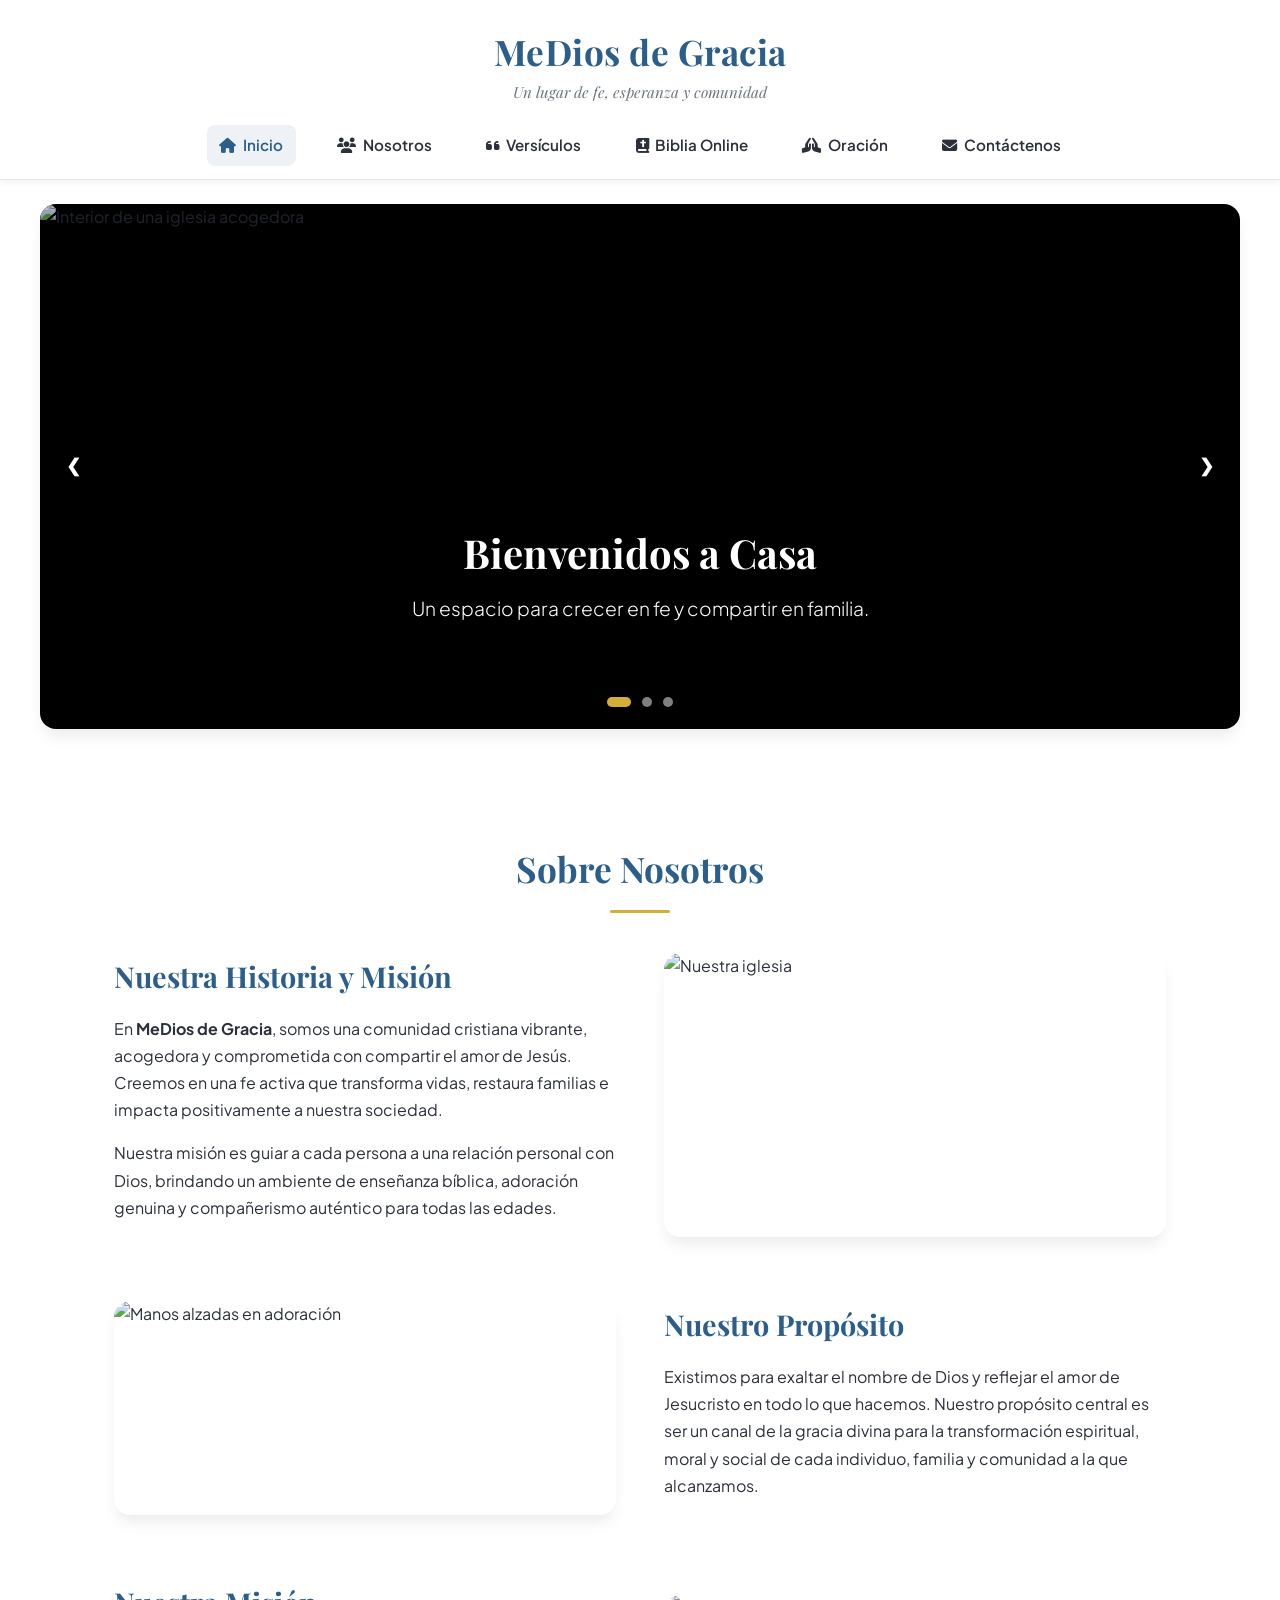
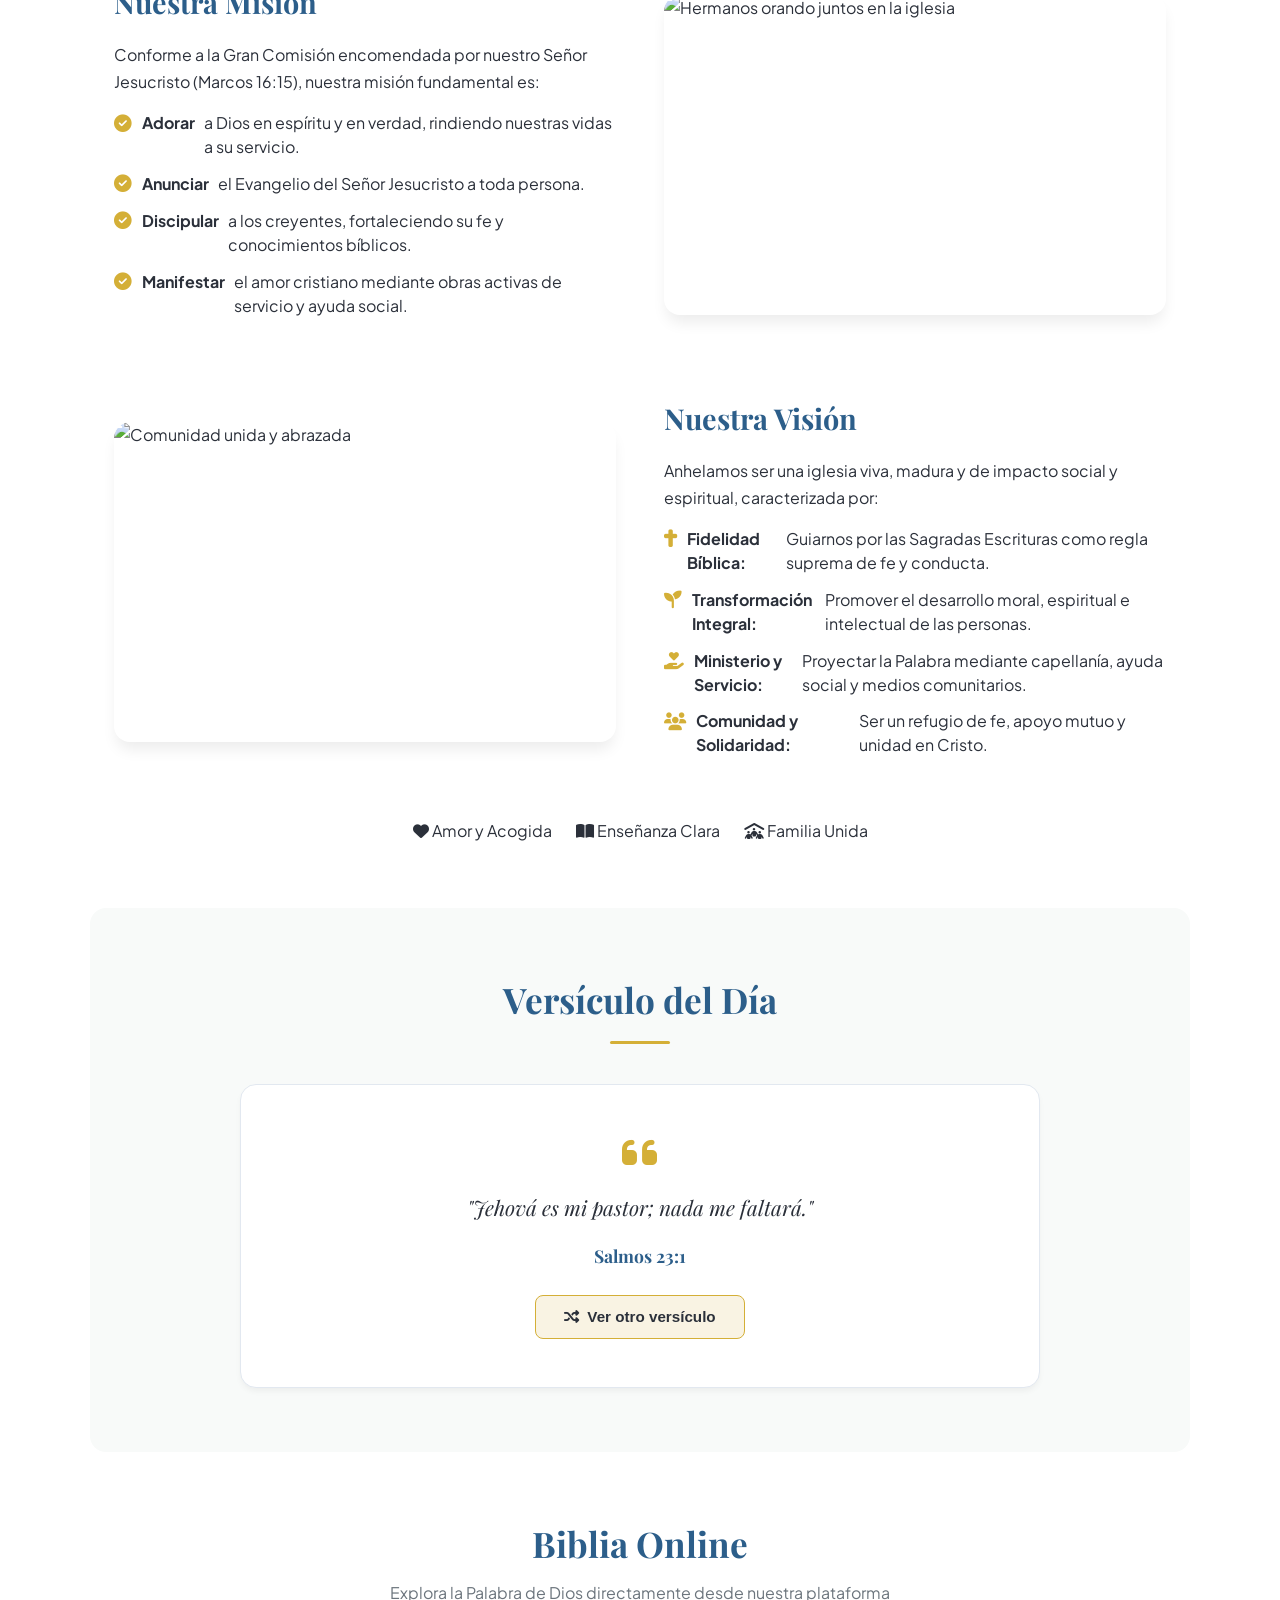
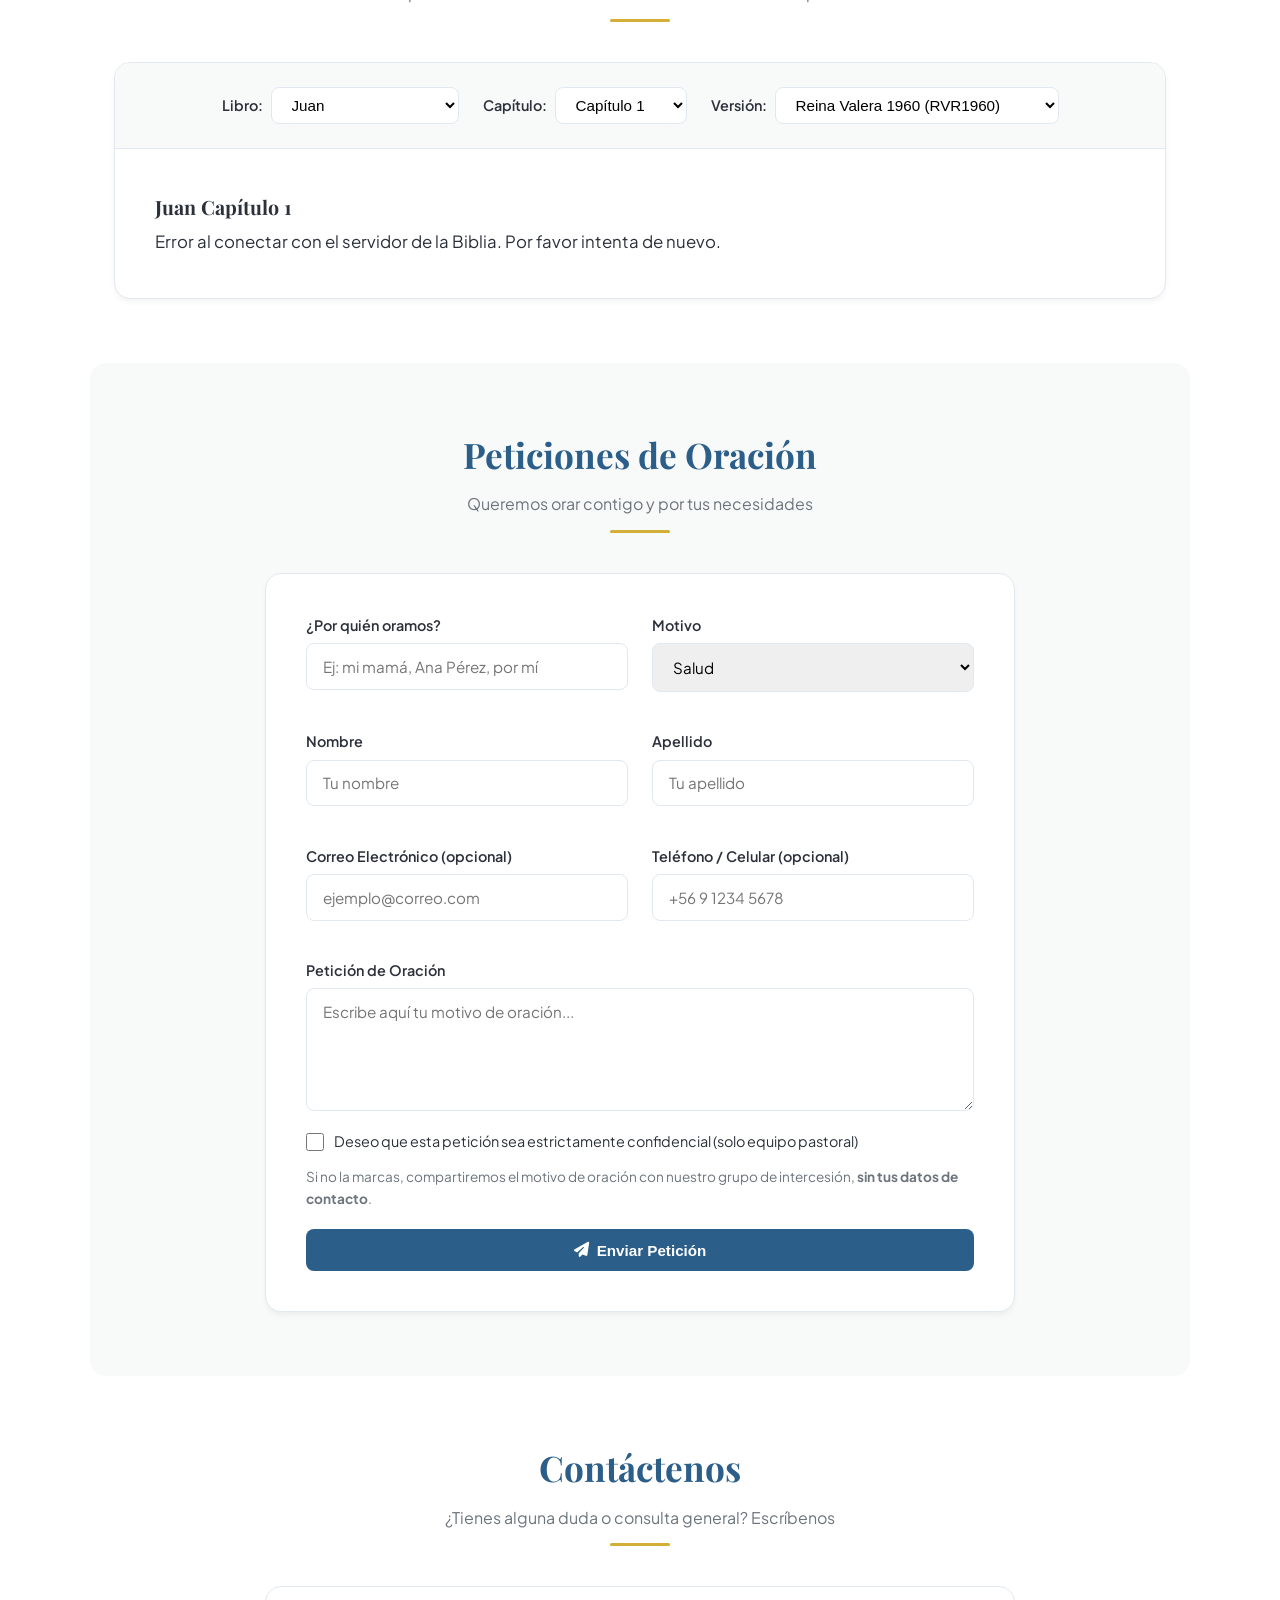
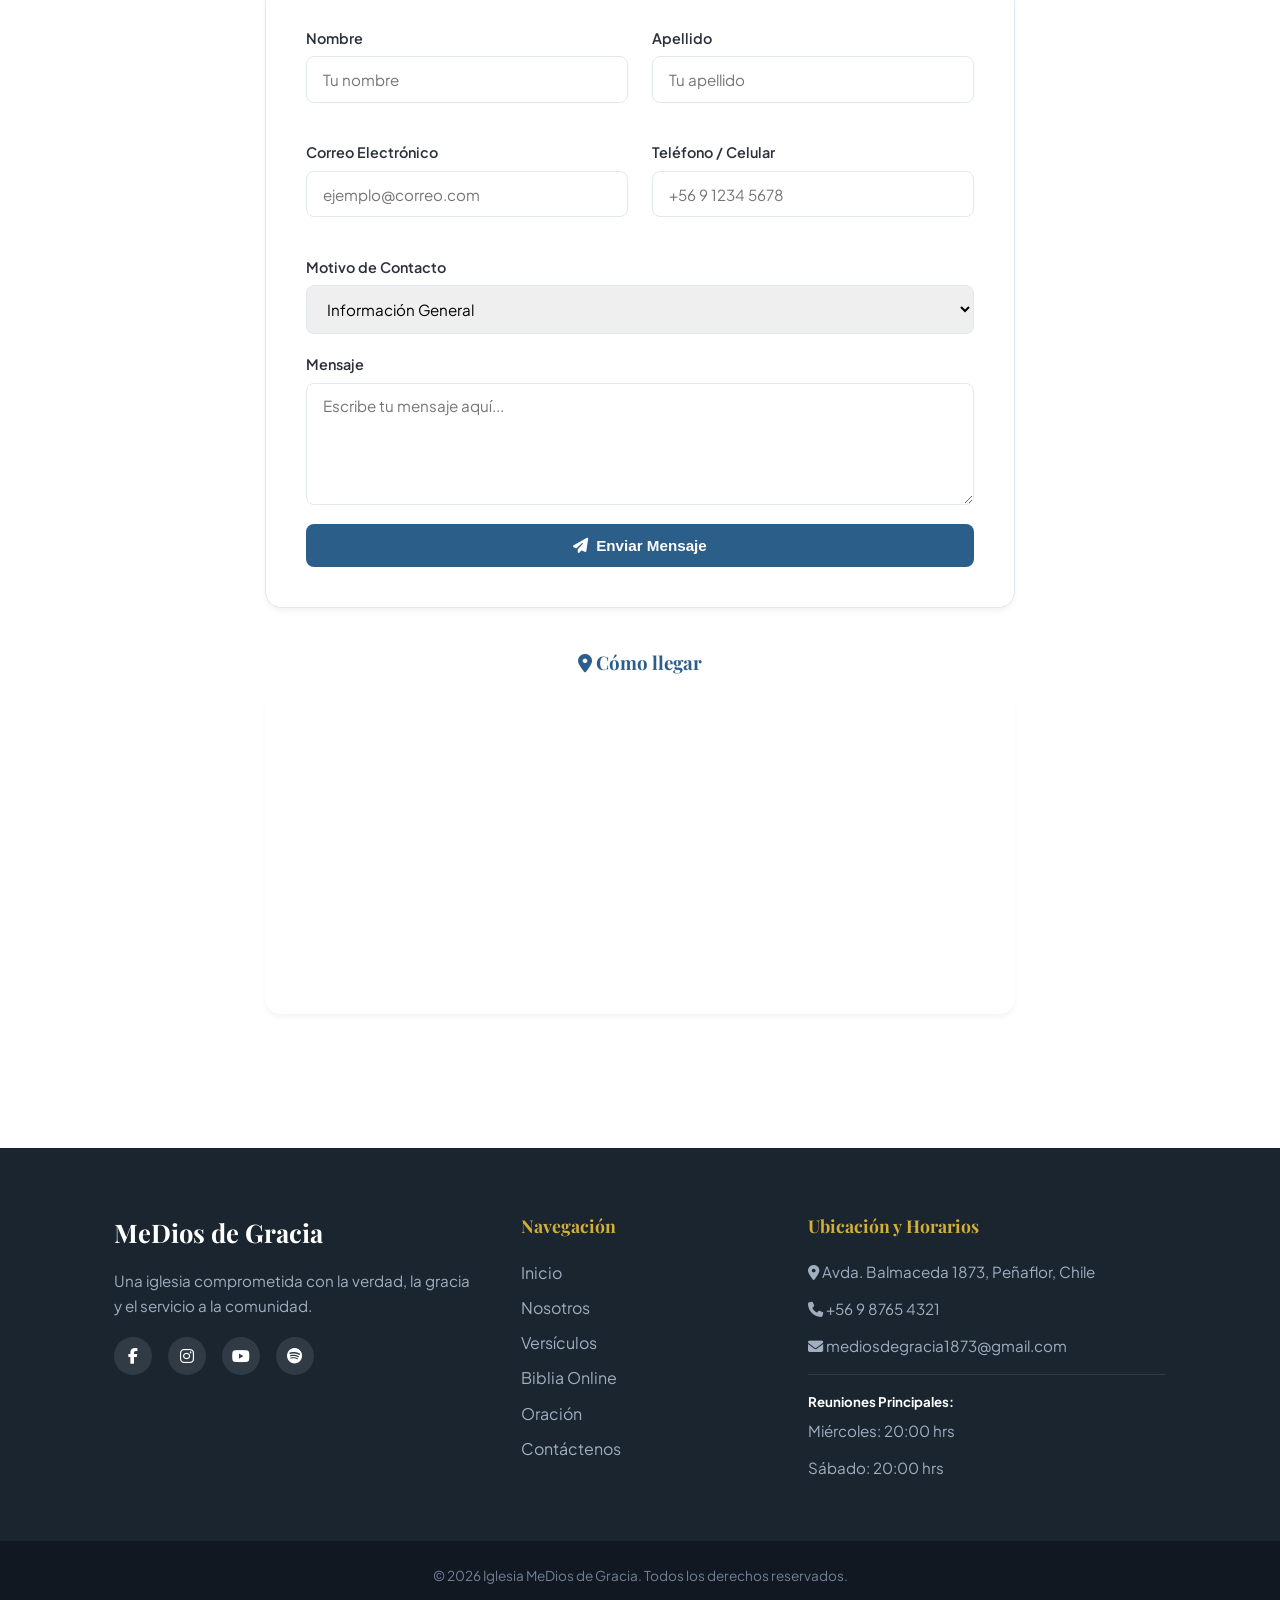
==== index.html @ 8f2eae0c "subiendo pagina para visto bueno" ====
<!doctype html>
<html lang="es">
  <head>
    <meta charset="UTF-8" />
    <meta name="viewport" content="width=device-width, initial-scale=1.0" />
    <title>Iglesia MeDios de Gracia</title>
    <meta
      name="description"
      content="Iglesia MeDios de Gracia en Peñaflor, Chile. Reuniones miércoles y sábado 20:00 hrs. Envíanos tu petición de oración."
    />

    <!-- Vista previa al compartir el enlace (WhatsApp, Facebook) -->
    <meta property="og:type" content="website" />
    <meta property="og:title" content="Iglesia MeDios de Gracia" />
    <meta
      property="og:description"
      content="Un lugar de fe, esperanza y comunidad en Peñaflor. Reuniones miércoles y sábado 20:00 hrs."
    />
    <meta
      property="og:image"
      content="https://images.unsplash.com/photo-1519491050282-cf00c82424b4?auto=format&fit=crop&w=1200&q=80"
    />
    <meta property="og:locale" content="es_CL" />

    <link
      rel="icon"
      href="data:image/svg+xml,%3Csvg xmlns='http://www.w3.org/2000/svg' viewBox='0 0 32 32'%3E%3Crect width='32' height='32' rx='6' fill='%232C5E8A'/%3E%3Cpath d='M14 5h4v7h7v4h-7v11h-4V16H7v-4h7z' fill='%23D4AF37'/%3E%3C/svg%3E"
    />

    <!-- Google Fonts & FontAwesome Icons -->
    <link rel="preconnect" href="https://fonts.googleapis.com" />
    <link rel="preconnect" href="https://fonts.gstatic.com" crossorigin />
    <link
      href="https://fonts.googleapis.com/css2?family=Plus+Jakarta+Sans:wght@300;400;600;700&family=Playfair+Display:ital,wght@0,600;1,400&display=swap"
      rel="stylesheet"
    />
    <link
      rel="stylesheet"
      href="https://cdnjs.cloudflare.com/ajax/libs/font-awesome/6.4.0/css/all.min.css"
    />

    <!-- CSS Personalizado -->
    <link rel="stylesheet" href="styles.css" />
  </head>
  <body>
    <!-- HEADER & NAVBAR CENTRADO -->
    <header class="header">
      <div class="brand">
        <h1>MeDios de Gracia</h1>
        <p class="tagline">Un lugar de fe, esperanza y comunidad</p>
      </div>
      <nav class="navbar" id="main-nav">
        <ul class="nav-links">
          <li>
            <a href="#inicio" class="active"
              ><i class="fa-solid fa-house"></i> Inicio</a
            >
          </li>
          <li>
            <a href="#nosotros"><i class="fa-solid fa-users"></i> Nosotros</a>
          </li>
          <li>
            <a href="#versiculos"
              ><i class="fa-solid fa-quote-left"></i> Versículos</a
            >
          </li>
          <li>
            <a href="#biblia-online"
              ><i class="fa-solid fa-book-bible"></i> Biblia Online</a
            >
          </li>
          <li>
            <a href="#oracion"
              ><i class="fa-solid fa-hands-praying"></i> Oración</a
            >
          </li>
          <li>
            <a href="#contacto"
              ><i class="fa-solid fa-envelope"></i> Contáctenos</a
            >
          </li>
        </ul>
        <button class="nav-toggle" id="nav-toggle" aria-label="Abrir menú">
          <i class="fa-solid fa-bars"></i>
        </button>
      </nav>
    </header>

    <!-- SECCIÓN INICIO CON CARRUSEL -->
    <section id="inicio" class="carousel-container">
      <div class="carousel-slide fade active">
        <img
          src="https://plus.unsplash.com/premium_photo-1733306520273-a877dcc37e89?q=80&w=1844&auto=format&fit=crop&ixlib=rb-4.1.0&ixid=NHwxMjA3fDA%3D"
          alt="Interior de una iglesia acogedora"
        />
        <div class="carousel-caption">
          <h2>Bienvenidos a Casa</h2>
          <p>Un espacio para crecer en fe y compartir en familia.</p>
        </div>
      </div>
      <div class="carousel-slide fade">
        <img
          src="https://images.unsplash.com/photo-1504052434569-70ad5836ab65?auto=format&fit=crop&w=1200&q=80"
          alt="Biblia abierta en las manos"
        />
        <div class="carousel-caption">
          <h2>Transformados por su Palabra</h2>
          <p>Encuentra paz y propósito cada día.</p>
        </div>
      </div>
      <div class="carousel-slide fade">
        <img
          src="https://images.unsplash.com/photo-1438232992991-995b7058bbb3?auto=format&fit=crop&w=1200&q=80"
          alt="Adoración con manos alzadas"
        />
        <div class="carousel-caption">
          <h2>Gracia Incondicional</h2>
          <p>Descubre el amor de Dios en nuestras reuniones.</p>
        </div>
      </div>

      <!-- Botones de navegación del carrusel -->
      <button class="prev" onclick="moveSlide(-1)">&#10094;</button>
      <button class="next" onclick="moveSlide(1)">&#10095;</button>

      <!-- Puntos indicadores -->
      <div class="dots-container">
        <span class="dot active" onclick="currentSlide(0)"></span>
        <span class="dot" onclick="currentSlide(1)"></span>
        <span class="dot" onclick="currentSlide(2)"></span>
      </div>
    </section>

    <!-- SECCIÓN SOBRE NOSOTROS -->
<section id="nosotros" class="section-container">
  <div class="section-title">
    <h2>Sobre Nosotros</h2>
    <div class="divider"></div>
  </div>

  <div class="about-rows-container">
    
    <!-- BLOQUE 1: Texto Izquierda | Imagen Derecha -->
    <div class="about-row">
      <div class="about-text-content">
        <h3>Nuestra Historia y Misión</h3>
        <p>
          En <strong>MeDios de Gracia</strong>, somos una comunidad cristiana vibrante, acogedora y comprometida con compartir el amor de Jesús. Creemos en una fe activa que transforma vidas, restaura familias e impacta positivamente a nuestra sociedad.
        </p>
        <p>
          Nuestra misión es guiar a cada persona a una relación personal con Dios, brindando un ambiente de enseñanza bíblica, adoración genuina y compañerismo auténtico para todas las edades.
        </p>
      </div>
      <div class="about-image-content">
        <img src="https://images.unsplash.com/photo-1529070538774-1843cb3265df?auto=format&fit=crop&w=800&q=80" alt="Nuestra iglesia" class="responsive-img" />
      </div>
    </div>

    <!-- BLOQUE 2: Imagen Izquierda | Texto Derecha -->
    <div class="about-row reverse">
      <div class="about-text-content">
        <h3>Nuestro Propósito</h3>
        <p>
          Existimos para exaltar el nombre de Dios y reflejar el amor de Jesucristo en todo lo que hacemos. Nuestro propósito central es ser un canal de la gracia divina para la transformación espiritual, moral y social de cada individuo, familia y comunidad a la que alcanzamos.
        </p>
      </div>
      <div class="about-image-content">
        <img src="https://images.unsplash.com/photo-1478147427282-58a87a120781?auto=format&fit=crop&w=800&q=80" alt="Manos alzadas en adoración" class="responsive-img" />
      </div>
    </div>

    <!-- BLOQUE 3: Texto Izquierda | Imagen Derecha -->
    <div class="about-row">
      <div class="about-text-content">
        <h3>Nuestra Misión</h3>
        <p>Conforme a la Gran Comisión encomendada por nuestro Señor Jesucristo (Marcos 16:15), nuestra misión fundamental es:</p>
        <ul class="about-list">
          <li><i class="fa-solid fa-check-circle"></i> <strong>Adorar</strong> a Dios en espíritu y en verdad, rindiendo nuestras vidas a su servicio.</li>
          <li><i class="fa-solid fa-check-circle"></i> <strong>Anunciar</strong> el Evangelio del Señor Jesucristo a toda persona.</li>
          <li><i class="fa-solid fa-check-circle"></i> <strong>Discipular</strong> a los creyentes, fortaleciendo su fe y conocimientos bíblicos.</li>
          <li><i class="fa-solid fa-check-circle"></i> <strong>Manifestar</strong> el amor cristiano mediante obras activas de servicio y ayuda social.</li>
        </ul>
      </div>
      <div class="about-image-content">
        <img src="https://images.unsplash.com/photo-1609234656388-0ff363383899?auto=format&fit=crop&w=800&q=80" alt="Hermanos orando juntos en la iglesia" class="responsive-img" />
      </div>
    </div>

    <!-- BLOQUE 4: Imagen Izquierda | Texto Derecha -->
    <div class="about-row reverse">
      <div class="about-text-content">
        <h3>Nuestra Visión</h3>
        <p>Anhelamos ser una iglesia viva, madura y de impacto social y espiritual, caracterizada por:</p>
        <ul class="about-list">
          <li><i class="fa-solid fa-cross"></i> <strong>Fidelidad Bíblica:</strong> Guiarnos por las Sagradas Escrituras como regla suprema de fe y conducta.</li>
          <li><i class="fa-solid fa-seedling"></i> <strong>Transformación Integral:</strong> Promover el desarrollo moral, espiritual e intelectual de las personas.</li>
          <li><i class="fa-solid fa-hand-holding-heart"></i> <strong>Ministerio y Servicio:</strong> Proyectar la Palabra mediante capellanía, ayuda social y medios comunitarios.</li>
          <li><i class="fa-solid fa-users"></i> <strong>Comunidad y Solidaridad:</strong> Ser un refugio de fe, apoyo mutuo y unidad en Cristo.</li>
        </ul>
      </div>
      <div class="about-image-content">
        <img src="https://images.unsplash.com/photo-1511632765486-a01980e01a18?auto=format&fit=crop&w=800&q=80" alt="Comunidad unida y abrazada" class="responsive-img" />
      </div>
    </div>

  </div>

  <!-- Destacados / Valores -->
  <div class="about-highlights">
    <div class="highlight-item">
      <i class="fa-solid fa-heart"></i>
      <span>Amor y Acogida</span>
    </div>
    <div class="highlight-item">
      <i class="fa-solid fa-book-open"></i>
      <span>Enseñanza Clara</span>
    </div>
    <div class="highlight-item">
      <i class="fa-solid fa-people-roof"></i>
      <span>Familia Unida</span>
    </div>
  </div>
</section>

    <!-- SECCIÓN VERSÍCULO DEL DÍA -->
    <section id="versiculos" class="section-container bg-light">
      <div class="section-title">
        <h2>Versículo del Día</h2>
        <div class="divider"></div>
      </div>
      <div class="verse-card">
        <i class="fa-solid fa-quote-left quote-icon"></i>
        <p id="verse-text" class="verse-text">Cargando versículo del día...</p>
        <h4 id="verse-ref" class="verse-ref">--</h4>
        <button
          class="btn-secondary"
          onclick="obtenerNuevoVersiculoAleatorio()"
        >
          <i class="fa-solid fa-shuffle"></i> Ver otro versículo
        </button>
      </div>
    </section>

    <!-- SECCIÓN DE NOTICIAS (Completamente oculta por defecto) -->
    <section id="seccion-noticias" class="section-container" hidden>
      <div class="section-title">
        <h2>Noticias y Anuncios</h2>
        <div class="divider"></div>
      </div>
      <div id="contenedor-noticias" class="news-grid"></div>
    </section>

    <!-- SECCIÓN BIBLIA ONLINE INTEGRADA -->
    <section id="biblia-online" class="section-container">
      <div class="section-title">
        <h2>Biblia Online</h2>
        <p class="section-subtitle">
          Explora la Palabra de Dios directamente desde nuestra plataforma
        </p>
        <div class="divider"></div>
      </div>
      <div class="bible-reader-card">
        <div class="bible-controls">
          <div class="control-group">
            <label for="bible-book">Libro:</label>
            <!-- Los 66 libros se cargan desde script.js -->
            <select id="bible-book" onchange="cambiarLibroBiblico()"></select>
          </div>
          <div class="control-group">
            <label for="bible-chapter">Capítulo:</label>
            <select id="bible-chapter" onchange="cargarCapituloBiblico()"></select>
          </div>
          <div class="control-group">
            <label for="bible-version">Versión:</label>
            <select id="bible-version" onchange="cargarCapituloBiblico()">
              <option value="RV1960">Reina Valera 1960 (RVR1960)</option>
              <option value="NVI">Nueva Versión Internacional (NVI)</option>
              <option value="NTV">Nueva Traducción Viviente (NTV)</option>
              <option value="LBLA">La Biblia de las Américas (LBLA)</option>
            </select>
          </div>
        </div>

        <div class="bible-display" id="bible-content">
          <!-- El contenido bíblico se inserta mediante Javascript -->
        </div>
      </div>
    </section>

    <!-- SECCIÓN PETICIONES DE ORACIÓN -->
    <section id="oracion" class="section-container bg-light">
      <div class="section-title">
        <h2>Peticiones de Oración</h2>
        <p class="section-subtitle">
          Queremos orar contigo y por tus necesidades
        </p>
        <div class="divider"></div>
      </div>
      <div class="form-wrapper">
        <form id="prayer-form" onsubmit="handlePrayerSubmit(event)">
          <!-- Campo trampa anti-spam (invisible para las personas) -->
          <input type="checkbox" name="botcheck" class="hp-field" tabindex="-1" autocomplete="off" />

          <div class="form-row">
            <div class="form-group">
              <label for="prayer-for">¿Por quién oramos?</label>
              <input
                type="text"
                id="prayer-for"
                placeholder="Ej: mi mamá, Ana Pérez, por mí"
                required
              />
            </div>
            <div class="form-group">
              <label for="prayer-reason">Motivo</label>
              <select id="prayer-reason">
                <option>Salud</option>
                <option>Familia</option>
                <option>Trabajo / Finanzas</option>
                <option>Salvación</option>
                <option>Vida espiritual</option>
                <option>Acción de gracias</option>
                <option>Otro</option>
              </select>
            </div>
          </div>
          <div class="form-row">
            <div class="form-group">
              <label for="prayer-firstname">Nombre</label>
              <input
                type="text"
                id="prayer-firstname"
                placeholder="Tu nombre"
                required
              />
            </div>
            <div class="form-group">
              <label for="prayer-lastname">Apellido</label>
              <input
                type="text"
                id="prayer-lastname"
                placeholder="Tu apellido"
                required
              />
            </div>
          </div>
          <div class="form-row">
            <div class="form-group">
              <label for="prayer-email">Correo Electrónico (opcional)</label>
              <input
                type="email"
                id="prayer-email"
                placeholder="ejemplo@correo.com"
              />
            </div>
            <div class="form-group">
              <label for="prayer-phone">Teléfono / Celular (opcional)</label>
              <input
                type="tel"
                id="prayer-phone"
                placeholder="+56 9 1234 5678"
              />
            </div>
          </div>
          <div class="form-group">
            <label for="prayer-request">Petición de Oración</label>
            <textarea
              id="prayer-request"
              rows="5"
              placeholder="Escribe aquí tu motivo de oración..."
              required
            ></textarea>
          </div>
          <div class="form-group checkbox-group">
            <input type="checkbox" id="prayer-confidential" />
            <label for="prayer-confidential"
              >Deseo que esta petición sea estrictamente confidencial (solo
              equipo pastoral)</label
            >
          </div>
          <p class="form-note">
            Si no la marcas, compartiremos el motivo de oración con nuestro grupo
            de intercesión, <strong>sin tus datos de contacto</strong>.
          </p>
          <button type="submit" class="btn-primary">
            <i class="fa-solid fa-paper-plane"></i> Enviar Petición
          </button>
          <p class="form-status" role="status"></p>
        </form>
      </div>
    </section>

    <!-- SECCIÓN CONTACTENOS -->
    <section id="contacto" class="section-container">
      <div class="section-title">
        <h2>Contáctenos</h2>
        <p class="section-subtitle">
          ¿Tienes alguna duda o consulta general? Escríbenos
        </p>
        <div class="divider"></div>
      </div>
      <div class="form-wrapper">
        <form id="contact-form" onsubmit="handleContactSubmit(event)">
          <!-- Campo trampa anti-spam (invisible para las personas) -->
          <input type="checkbox" name="botcheck" class="hp-field" tabindex="-1" autocomplete="off" />

          <div class="form-row">
            <div class="form-group">
              <label for="contact-firstname">Nombre</label>
              <input
                type="text"
                id="contact-firstname"
                placeholder="Tu nombre"
                required
              />
            </div>
            <div class="form-group">
              <label for="contact-lastname">Apellido</label>
              <input
                type="text"
                id="contact-lastname"
                placeholder="Tu apellido"
                required
              />
            </div>
          </div>
          <div class="form-row">
            <div class="form-group">
              <label for="contact-email">Correo Electrónico</label>
              <input
                type="email"
                id="contact-email"
                placeholder="ejemplo@correo.com"
                required
              />
            </div>
            <div class="form-group">
              <label for="contact-phone">Teléfono / Celular</label>
              <input
                type="tel"
                id="contact-phone"
                placeholder="+56 9 1234 5678"
                required
              />
            </div>
          </div>
          <div class="form-group">
            <label for="contact-reason">Motivo de Contacto</label>
            <select id="contact-reason">
              <option value="general">Información General</option>
              <option value="voluntariado">Voluntariado / Servir</option>
              <option value="eventos">Eventos y Reuniones</option>
              <option value="consejeria">Solicitar Consejería</option>
            </select>
          </div>
          <div class="form-group">
            <label for="contact-message">Mensaje</label>
            <textarea
              id="contact-message"
              rows="5"
              placeholder="Escribe tu mensaje aquí..."
              required
            ></textarea>
          </div>
          <button type="submit" class="btn-primary">
            <i class="fa-solid fa-paper-plane"></i> Enviar Mensaje
          </button>
          <p class="form-status" role="status"></p>
        </form>
      </div>

      <!-- MAPA DE UBICACIÓN -->
      <div class="map-wrapper">
        <h3><i class="fa-solid fa-location-dot"></i> Cómo llegar</h3>
        <iframe
          src="https://maps.google.com/maps?q=Avda.%20Balmaceda%201873%2C%20Pe%C3%B1aflor%2C%20Chile&output=embed"
          title="Mapa: Avda. Balmaceda 1873, Peñaflor"
          loading="lazy"
          referrerpolicy="no-referrer-when-downgrade"
        ></iframe>
      </div>
    </section>

    <!-- FOOTER / PIE DE PÁGINA -->
    <footer class="footer">
      <div class="footer-container">
        <div class="footer-col brand-col">
          <h3>MeDios de Gracia</h3>
          <p>
            Una iglesia comprometida con la verdad, la gracia y el servicio a la
            comunidad.
          </p>
          <div class="social-links">
            <a
              href="https://www.facebook.com/profile.php?id=61578703400354"
              aria-label="Facebook"
              ><i class="fa-brands fa-facebook-f"></i
            ></a>
            <a
              href="https://www.instagram.com/medios_de_gracia_mdg/"
              aria-label="Instagram"
              ><i class="fa-brands fa-instagram"></i
            ></a>
            <a href="#" aria-label="YouTube"
              ><i class="fa-brands fa-youtube"></i
            ></a>
            <a href="#" aria-label="Spotify"
              ><i class="fa-brands fa-spotify"></i
            ></a>
          </div>
        </div>

        <div class="footer-col links-col">
          <h4>Navegación</h4>
          <ul>
            <li><a href="#inicio">Inicio</a></li>
            <li><a href="#nosotros">Nosotros</a></li>
            <li><a href="#versiculos">Versículos</a></li>
            <li><a href="#biblia-online">Biblia Online</a></li>
            <li><a href="#oracion">Oración</a></li>
            <li><a href="#contacto">Contáctenos</a></li>
          </ul>
        </div>

        <div class="footer-col contact-col">
          <h4>Ubicación y Horarios</h4>
          <p>
            <i class="fa-solid fa-location-dot"></i> Avda. Balmaceda 1873,
            Peñaflor, Chile
          </p>
          <p><i class="fa-solid fa-phone"></i> +56 9 8765 4321</p>
          <p><i class="fa-solid fa-envelope"></i> mediosdegracia1873@gmail.com</p>
          <div class="schedules">
            <h5>Reuniones Principales:</h5>
            <p>Miércoles: 20:00 hrs</p>
            <p>Sábado: 20:00 hrs</p>
          </div>
        </div>
      </div>

      <div class="footer-bottom">
        <p>
          &copy; 2026 Iglesia MeDios de Gracia. Todos los derechos reservados.
        </p>
      </div>
    </footer>

    <!-- BOTÓN FLOTANTE DE WHATSAPP (se activa con WHATSAPP_NUMERO en config.js) -->
    <a
      id="whatsapp-float"
      class="whatsapp-float"
      target="_blank"
      rel="noopener"
      aria-label="Escríbenos por WhatsApp"
      hidden
      ><i class="fa-brands fa-whatsapp"></i
    ></a>

    <!-- JS Personalizado -->
    <script src="config.js"></script>
    <script src="script.js"></script>
  </body>
</html>
---- styles.css ----
/* ==========================================================================
   VARIABLES DE COLOR Y ESTILOS GLOBALES
   ========================================================================== */
:root {
  --primary: #2C5E8A;          /* Azul sereno y elegante */
  --primary-hover: #1E4364;    /* Azul más oscuro para hover */
  --accent: #D4AF37;           /* Dorado suave para acentos */
  --accent-light: #F9F3E3;     /* Dorado muy claro para tarjetas */
  --bg-light: #F8FAF9;         /* Blanco roto / menta muy suave */
  --bg-white: #FFFFFF;
  --text-dark: #2B303A;        /* Gris oscuro para alta legibilidad */
  --text-muted: #6C757D;      /* Gris medio para subtítulos */
  --border-color: #E2E8F0;    /* Bordes suaves */
  --radius-sm: 8px;
  --radius-lg: 16px;
  --shadow-sm: 0 4px 6px -1px rgba(0, 0, 0, 0.05);
  --shadow-md: 0 10px 15px -3px rgba(0, 0, 0, 0.08);
  --transition: all 0.3s ease;
}

* {
  margin: 0;
  padding: 0;
  box-sizing: border-box;
}

html {
  scroll-behavior: smooth;
  font-family: 'Plus Jakarta Sans', sans-serif;
  color: var(--text-dark);
  background-color: var(--bg-white);
  line-height: 1.6;
}

h1, h2, h3, h4, .tagline {
  font-family: 'Playfair Display', serif;
}

/* ==========================================================================
   HEADER & NAVBAR CENTRADO
   ========================================================================== */
.header {
  background-color: var(--bg-white);
  border-bottom: 1px solid var(--border-color);
  position: sticky;
  top: 0;
  z-index: 1000;
  box-shadow: var(--shadow-sm);
}

.brand {
  text-align: center;
  padding: 1.5rem 1rem 0.5rem;
}

.brand h1 {
  font-size: 2.2rem;
  color: var(--primary);
  letter-spacing: 0.5px;
}

.brand .tagline {
  font-size: 0.95rem;
  color: var(--text-muted);
  font-style: italic;
}

.navbar {
  display: flex;
  justify-content: center;
  align-items: center;
  padding: 0.8rem 1rem;
  position: relative;
}

.nav-links {
  display: flex;
  list-style: none;
  gap: 1.8rem;
  flex-wrap: wrap;
  justify-content: center;
}

.nav-links a {
  text-decoration: none;
  color: var(--text-dark);
  font-weight: 600;
  font-size: 0.95rem;
  padding: 0.5rem 0.8rem;
  border-radius: var(--radius-sm);
  transition: var(--transition);
  display: flex;
  align-items: center;
  gap: 0.4rem;
}

.nav-links a:hover,
.nav-links a.active {
  color: var(--primary);
  background-color: rgba(44, 94, 138, 0.08);
}

.nav-toggle {
  display: none;
  background: none;
  border: none;
  font-size: 1.5rem;
  color: var(--primary);
  cursor: pointer;
}

/* ==========================================================================
   CARRUSEL DE IMÁGENES
   ========================================================================== */
.carousel-container {
  position: relative;
  max-width: 1200px;
  margin: 1.5rem auto 3rem;
  overflow: hidden;
  border-radius: var(--radius-lg);
  box-shadow: var(--shadow-md);
  aspect-ratio: 16 / 7;
  background-color: #000;
}

.carousel-slide {
  display: none;
  position: relative;
  width: 100%;
  height: 100%;
}

.carousel-slide.active {
  display: block;
}

.carousel-slide img {
  width: 100%;
  height: 100%;
  object-fit: cover;
  filter: brightness(0.75);
}

.carousel-caption {
  position: absolute;
  bottom: 20%;
  left: 8%;
  right: 8%;
  color: #fff;
  text-align: center;
  text-shadow: 0 2px 4px rgba(0,0,0,0.6);
}

.carousel-caption h2 {
  font-size: 2.5rem;
  margin-bottom: 0.5rem;
}

.carousel-caption p {
  font-size: 1.2rem;
  font-weight: 300;
}

.prev, .next {
  cursor: pointer;
  position: absolute;
  top: 50%;
  transform: translateY(-50%);
  padding: 12px 16px;
  color: white;
  font-weight: bold;
  font-size: 18px;
  border: none;
  background: rgba(0, 0, 0, 0.3);
  border-radius: 50%;
  transition: var(--transition);
  margin: 0 10px;
}

.prev:hover, .next:hover {
  background: rgba(0, 0, 0, 0.7);
}

.next { right: 0; }
.prev { left: 0; }

.dots-container {
  position: absolute;
  bottom: 15px;
  width: 100%;
  text-align: center;
}

.dot {
  cursor: pointer;
  height: 10px;
  width: 10px;
  margin: 0 4px;
  background-color: rgba(255, 255, 255, 0.5);
  border-radius: 50%;
  display: inline-block;
  transition: var(--transition);
}

.dot.active, .dot:hover {
  background-color: var(--accent);
  width: 24px;
  border-radius: 10px;
}

.fade {
  animation: fadeEffect 1s;
}

@keyframes fadeEffect {
  from { opacity: 0.4; }
  to { opacity: 1; }
}

/* ==========================================================================
   ESTILOS GENERALES DE SECCIONES
   ========================================================================== */
.section-container {
  max-width: 1100px;
  margin: 0 auto;
  padding: 4rem 1.5rem;
}

.bg-light {
  background-color: var(--bg-light);
  border-radius: var(--radius-lg);
}

.section-title {
  text-align: center;
  margin-bottom: 2.5rem;
}

.section-title h2 {
  font-size: 2.2rem;
  color: var(--primary);
  margin-bottom: 0.5rem;
}

.section-subtitle {
  color: var(--text-muted);
  font-size: 1rem;
}

.divider {
  width: 60px;
  height: 3px;
  background: var(--accent);
  margin: 0.8rem auto 0;
  border-radius: 2px;
}

/* ==========================================================================
   ESTILOS DE NOSOTROS (DISEÑO ZIG-ZAG)
   ========================================================================== */
.about-rows-container {
  display: flex;
  flex-direction: column;
  gap: 4rem;
  margin-bottom: 3rem;
}

.about-row {
  display: grid;
  grid-template-columns: 1fr 1fr;
  gap: 3rem;
  align-items: center;
}

/* Invierte las columnas en filas con la clase .reverse */
.about-row.reverse {
  direction: rtl; /* Hace que el segundo elemento sea el primero visualmente */
}

/* Restablece la dirección del texto en la columna invertida */
.about-row.reverse > * {
  direction: ltr;
}

.about-text-content h3 {
  font-size: 1.8rem;
  color: var(--primary, #2C5E8A);
  margin-bottom: 1rem;
}

.about-text-content p {
  color: var(--text-dark, #2B303A);
  margin-bottom: 1rem;
  line-height: 1.7;
}

.about-image-content {
  border-radius: var(--radius-lg, 16px);
  overflow: hidden;
  box-shadow: var(--shadow-md, 0 10px 15px -3px rgba(0, 0, 0, 0.08));
  height: 100%;
  max-height: 320px;
}

.about-image-content img {
  width: 100%;
  height: 100%;
  object-fit: cover;
  display: block;
  border-radius: var(--radius-lg, 16px);
}

/* Listas estilizadas */
.about-list {
  list-style: none;
  padding: 0;
  margin-top: 0.8rem;
}

.about-list li {
  margin-bottom: 0.8rem;
  display: flex;
  align-items: flex-start;
  gap: 0.6rem;
  line-height: 1.5;
}

.about-list li i {
  color: var(--accent, #D4AF37);
  margin-top: 0.2rem;
  font-size: 1.1rem;
}

.about-highlights {
  display: flex;
  justify-content: center;
  gap: 1.5rem;
  flex-wrap: wrap;
  margin-top: 2rem;
}

/* Responsivo para móviles */
@media (max-width: 868px) {
  .about-row,
  .about-row.reverse {
    grid-template-columns: 1fr;
    direction: ltr;
    gap: 1.5rem;
  }
  
  .about-image-content {
    max-height: 250px;
  }
}

/* ==========================================================================
   VERSÍCULO DEL DÍA
   ========================================================================== */
.verse-card {
  background-color: var(--bg-white);
  padding: 3rem 2rem;
  border-radius: var(--radius-lg);
  text-align: center;
  box-shadow: var(--shadow-sm);
  border: 1px solid var(--border-color);
  max-width: 800px;
  margin: 0 auto;
}

.quote-icon {
  font-size: 2.5rem;
  color: var(--accent);
  margin-bottom: 1rem;
}

.verse-text {
  font-size: 1.3rem;
  font-style: italic;
  font-family: 'Playfair Display', serif;
  color: var(--text-dark);
  margin-bottom: 1rem;
  line-height: 1.8;
}

.verse-ref {
  font-size: 1.1rem;
  color: var(--primary);
  font-weight: 700;
  margin-bottom: 1.5rem;
}

/* ==========================================================================
   BIBLIA ONLINE INTEGRADA
   ========================================================================== */
.bible-reader-card {
  background-color: var(--bg-white);
  border: 1px solid var(--border-color);
  border-radius: var(--radius-lg);
  box-shadow: var(--shadow-sm);
  overflow: hidden;
}

.bible-controls {
  display: flex;
  gap: 1.5rem;
  padding: 1.5rem;
  background-color: var(--bg-light);
  border-bottom: 1px solid var(--border-color);
  flex-wrap: wrap;
  justify-content: center;
}

.control-group {
  display: flex;
  align-items: center;
  gap: 0.5rem;
}

.control-group label {
  font-weight: 600;
  font-size: 0.9rem;
}

.control-group select {
  padding: 0.5rem 1rem;
  border-radius: var(--radius-sm);
  border: 1px solid var(--border-color);
  background-color: var(--bg-white);
  font-size: 0.95rem;
  cursor: pointer;
}

.bible-display {
  padding: 2.5rem;
  max-height: 400px;
  overflow-y: auto;
  line-height: 1.9;
  font-size: 1.05rem;
}

.bible-verse-item {
  margin-bottom: 0.8rem;
}

.verse-num {
  font-weight: bold;
  color: var(--accent);
  margin-right: 0.4rem;
  font-size: 0.85rem;
}

/* ==========================================================================
   FORMULARIOS (ORACIÓN Y CONTACTO)
   ========================================================================== */
.form-wrapper {
  max-width: 750px;
  margin: 0 auto;
  background-color: var(--bg-white);
  padding: 2.5rem;
  border-radius: var(--radius-lg);
  border: 1px solid var(--border-color);
  box-shadow: var(--shadow-sm);
}

.form-row {
  display: grid;
  grid-template-columns: 1fr 1fr;
  gap: 1.5rem;
  margin-bottom: 1.2rem;
}

.form-group {
  display: flex;
  flex-direction: column;
  margin-bottom: 1.2rem;
}

.form-group label {
  font-weight: 600;
  margin-bottom: 0.4rem;
  font-size: 0.9rem;
  color: var(--text-dark);
}

.form-group input,
.form-group select,
.form-group textarea {
  padding: 0.8rem 1rem;
  border: 1px solid var(--border-color);
  border-radius: var(--radius-sm);
  font-family: inherit;
  font-size: 0.95rem;
  transition: var(--transition);
}

.form-group input:focus,
.form-group select:focus,
.form-group textarea:focus {
  outline: none;
  border-color: var(--primary);
  box-shadow: 0 0 0 3px rgba(44, 94, 138, 0.15);
}

.checkbox-group {
  flex-direction: row;
  align-items: center;
  gap: 0.6rem;
}

.checkbox-group input {
  width: 18px;
  height: 18px;
  cursor: pointer;
}

.checkbox-group label {
  margin-bottom: 0;
  font-weight: 400;
  font-size: 0.9rem;
  cursor: pointer;
}

/* BOTONES */
.btn-primary, .btn-secondary {
  display: inline-flex;
  align-items: center;
  justify-content: center;
  gap: 0.5rem;
  padding: 0.8rem 1.8rem;
  border-radius: var(--radius-sm);
  font-weight: 600;
  font-size: 0.95rem;
  cursor: pointer;
  transition: var(--transition);
  border: none;
  width: 100%;
}

.btn-primary {
  background-color: var(--primary);
  color: white;
}

.btn-primary:hover {
  background-color: var(--primary-hover);
}

.btn-secondary {
  background-color: var(--accent-light);
  color: var(--text-dark);
  border: 1px solid var(--accent);
  width: auto;
}

.btn-secondary:hover {
  background-color: var(--accent);
  color: white;
}

/* ==========================================================================
   FOOTER / PIE DE PÁGINA
   ========================================================================== */
.footer {
  background-color: #1A2530;
  color: #E2E8F0;
  padding-top: 4rem;
  margin-top: 4rem;
}

.footer-container {
  max-width: 1100px;
  margin: 0 auto;
  padding: 0 1.5rem 3rem;
  display: grid;
  grid-template-columns: 1.5fr 1fr 1.5fr;
  gap: 3rem;
}

.footer-col h3 {
  color: #fff;
  font-size: 1.6rem;
  margin-bottom: 1rem;
}

.footer-col h4 {
  color: var(--accent);
  margin-bottom: 1.2rem;
  font-size: 1.1rem;
}

.footer-col p {
  color: #A0AEC0;
  font-size: 0.95rem;
  margin-bottom: 0.8rem;
}

.social-links {
  display: flex;
  gap: 1rem;
  margin-top: 1.2rem;
}

.social-links a {
  color: #fff;
  background-color: rgba(255,255,255,0.1);
  width: 38px;
  height: 38px;
  border-radius: 50%;
  display: flex;
  align-items: center;
  justify-content: center;
  transition: var(--transition);
  text-decoration: none;
}

.social-links a:hover {
  background-color: var(--accent);
  color: var(--text-dark);
}

.links-col ul {
  list-style: none;
}

.links-col ul li {
  margin-bottom: 0.6rem;
}

.links-col ul a {
  color: #A0AEC0;
  text-decoration: none;
  transition: var(--transition);
}

.links-col ul a:hover {
  color: #fff;
  padding-left: 5px;
}

.schedules {
  margin-top: 1rem;
  padding-top: 1rem;
  border-top: 1px solid rgba(255,255,255,0.1);
}

.schedules h5 {
  color: #fff;
  margin-bottom: 0.4rem;
}

.footer-bottom {
  text-align: center;
  padding: 1.5rem;
  background-color: #111822;
  font-size: 0.85rem;
  color: #718096;
}

/* ==========================================================================
   RESPONSIVE DESIGN (MÓVILES Y TABLETS)
   ========================================================================== */
@media (max-width: 868px) {
  .about-grid {
    grid-template-columns: 1fr;
  }
  
  .footer-container {
    grid-template-columns: 1fr;
    gap: 2rem;
  }
  
  .carousel-container {
    aspect-ratio: 16 / 10;
  }
  
  .carousel-caption h2 {
    font-size: 1.8rem;
  }
  
  .carousel-caption p {
    font-size: 1rem;
  }
}

@media (max-width: 680px) {
  .form-row {
    grid-template-columns: 1fr;
    gap: 0;
  }
  
  .nav-toggle {
    display: block;
  }

  .nav-links {
    display: none;
    width: 100%;
    flex-direction: column;
    text-align: center;
    gap: 0.5rem;
    padding-top: 1rem;
  }

  .nav-links.show {
    display: flex;
  }
}
/* ==========================================================================
   ESTADO DE ENVÍO Y ANTI-SPAM DE FORMULARIOS
   ========================================================================== */
.hp-field {
  display: none;
}

.form-note {
  font-size: 0.85rem;
  color: var(--text-muted);
  margin: -0.4rem 0 1.2rem;
}

.form-status {
  margin-top: 1rem;
  text-align: center;
  font-weight: 600;
  font-size: 0.95rem;
}

.form-status:empty {
  display: none;
}

.form-status.ok {
  color: #1E7B4A;
}

.form-status.error {
  color: #C0392B;
}

.btn-primary:disabled {
  opacity: 0.7;
  cursor: wait;
}

/* ==========================================================================
   NOTICIAS Y ANUNCIOS
   ========================================================================== */
.news-grid {
  display: grid;
  grid-template-columns: repeat(auto-fill, minmax(280px, 1fr));
  gap: 25px;
}

.news-card {
  background: var(--bg-white);
  padding: 20px;
  border-radius: 12px;
  border: 1px solid var(--border-color);
  box-shadow: var(--shadow-sm);
  display: flex;
  flex-direction: column;
  justify-content: space-between;
}

.news-card-img {
  width: 100%;
  height: 180px;
  object-fit: cover;
  border-radius: var(--radius-sm);
  margin-bottom: 12px;
}

.news-card h3 {
  margin: 0 0 10px;
  color: var(--text-dark);
  font-size: 1.25rem;
}

.news-card p {
  margin: 0 0 10px;
  color: var(--text-muted);
  line-height: 1.5;
  font-size: 0.95rem;
}

.news-more {
  background: transparent;
  color: var(--primary);
  border: none;
  font-weight: 600;
  cursor: pointer;
  padding: 0;
  margin-bottom: 15px;
  font-size: 0.9rem;
}

.news-date {
  padding-top: 10px;
  border-top: 1px solid var(--border-color);
  color: var(--text-muted);
  font-size: 0.85rem;
}

.news-modal {
  position: fixed;
  inset: 0;
  background: rgba(0, 0, 0, 0.6);
  display: flex;
  align-items: center;
  justify-content: center;
  z-index: 9999;
  padding: 20px;
}

.news-modal-content {
  background: var(--bg-white);
  padding: 30px;
  border-radius: 12px;
  max-width: 600px;
  width: 100%;
  max-height: 85vh;
  overflow-y: auto;
  position: relative;
  box-shadow: var(--shadow-md);
}

.news-modal-content img {
  width: 100%;
  max-height: 300px;
  object-fit: cover;
  border-radius: var(--radius-sm);
  margin-bottom: 15px;
}

.news-modal-content h2 {
  color: var(--text-dark);
  font-size: 1.5rem;
  margin-bottom: 0.8rem;
  padding-right: 2rem;
}

.news-modal-content p {
  line-height: 1.6;
  white-space: pre-line;
}

.news-modal-content hr {
  border: none;
  border-top: 1px solid var(--border-color);
  margin: 20px 0 10px;
}

.news-modal-content small {
  color: var(--text-muted);
}

.news-modal-close {
  position: absolute;
  top: 15px;
  right: 15px;
  background: var(--bg-light);
  border: none;
  font-size: 1.2rem;
  cursor: pointer;
  border-radius: 50%;
  width: 32px;
  height: 32px;
}

/* ==========================================================================
   MAPA Y BOTÓN FLOTANTE DE WHATSAPP
   ========================================================================== */
.map-wrapper {
  max-width: 750px;
  margin: 2.5rem auto 0;
}

.map-wrapper h3 {
  color: var(--primary);
  margin-bottom: 1rem;
  text-align: center;
}

.map-wrapper iframe {
  width: 100%;
  height: 320px;
  border: 0;
  border-radius: var(--radius-lg);
  box-shadow: var(--shadow-sm);
}

.whatsapp-float {
  position: fixed;
  right: 20px;
  bottom: 20px;
  width: 56px;
  height: 56px;
  border-radius: 50%;
  background-color: #25D366;
  color: #fff;
  font-size: 1.9rem;
  display: flex;
  align-items: center;
  justify-content: center;
  box-shadow: var(--shadow-md);
  z-index: 1100;
  transition: var(--transition);
  text-decoration: none;
}

.whatsapp-float:hover {
  transform: scale(1.08);
}

.whatsapp-float[hidden] {
  display: none;
}
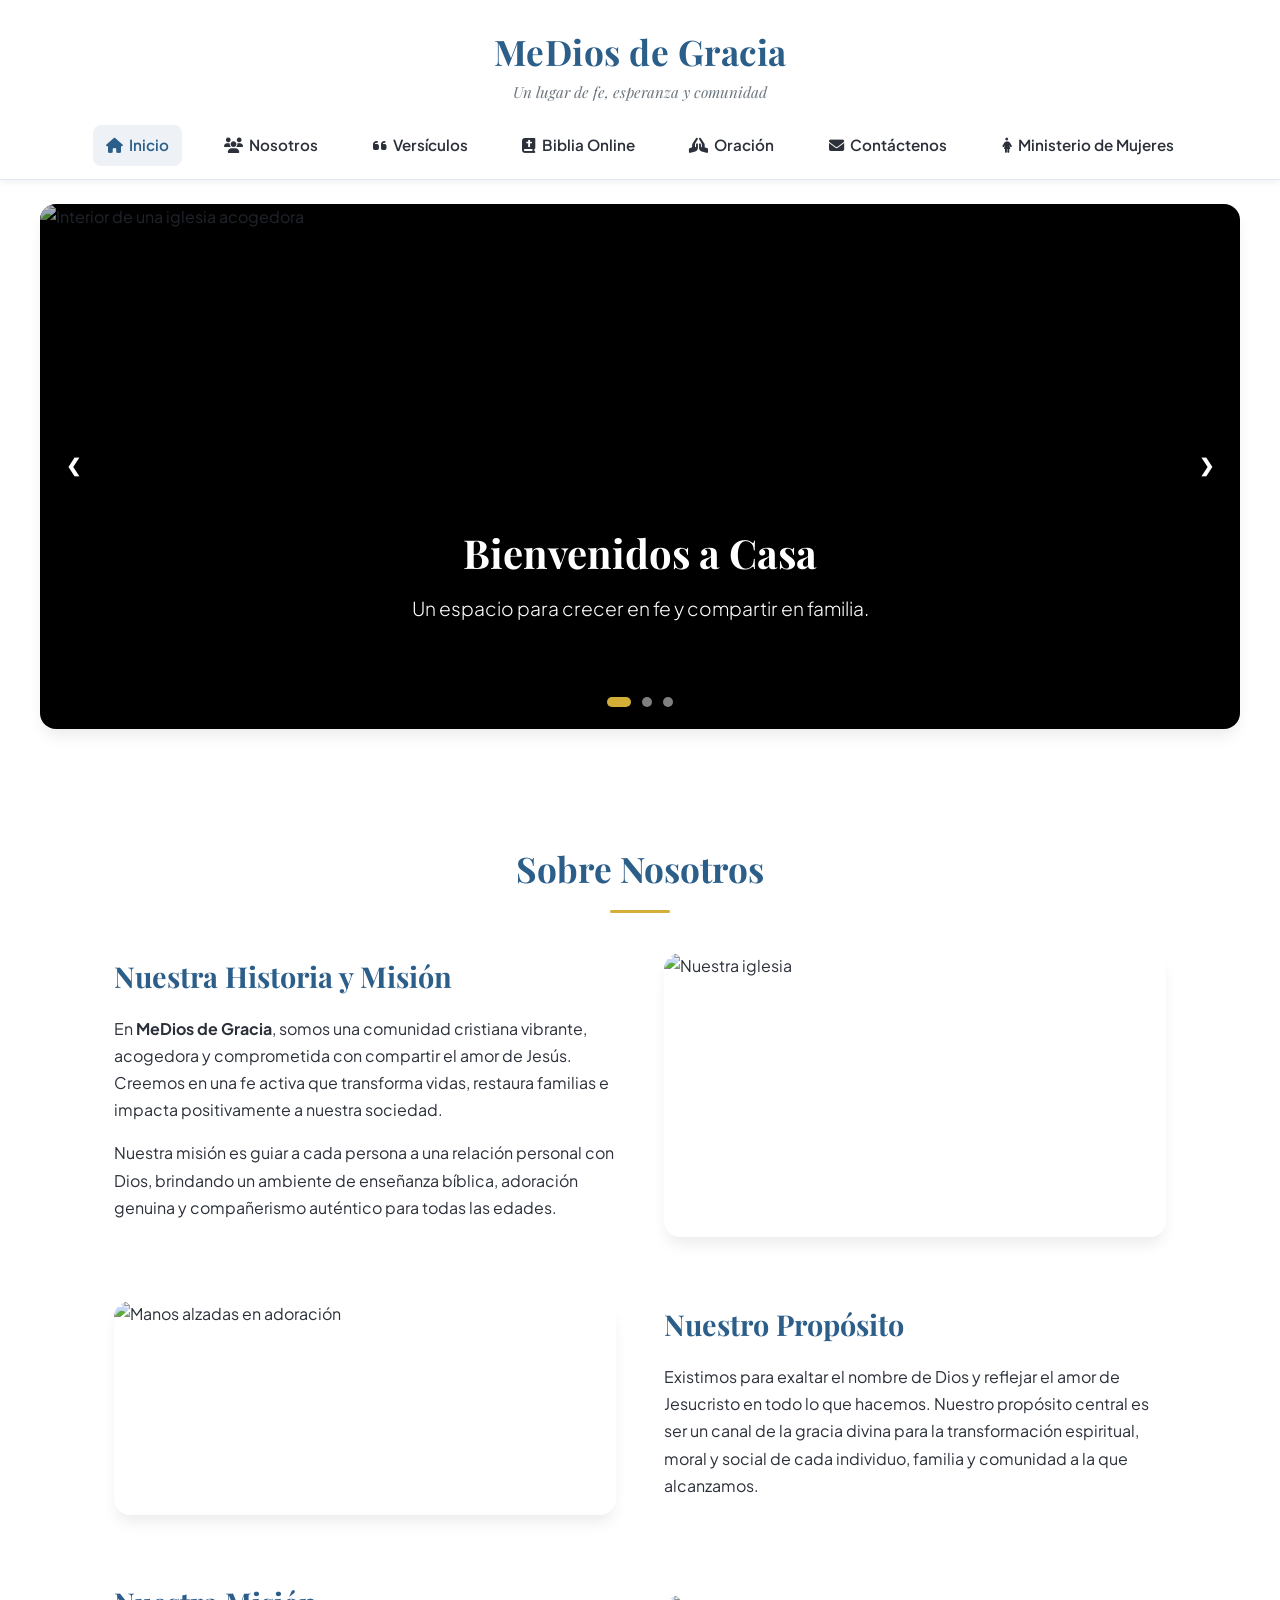
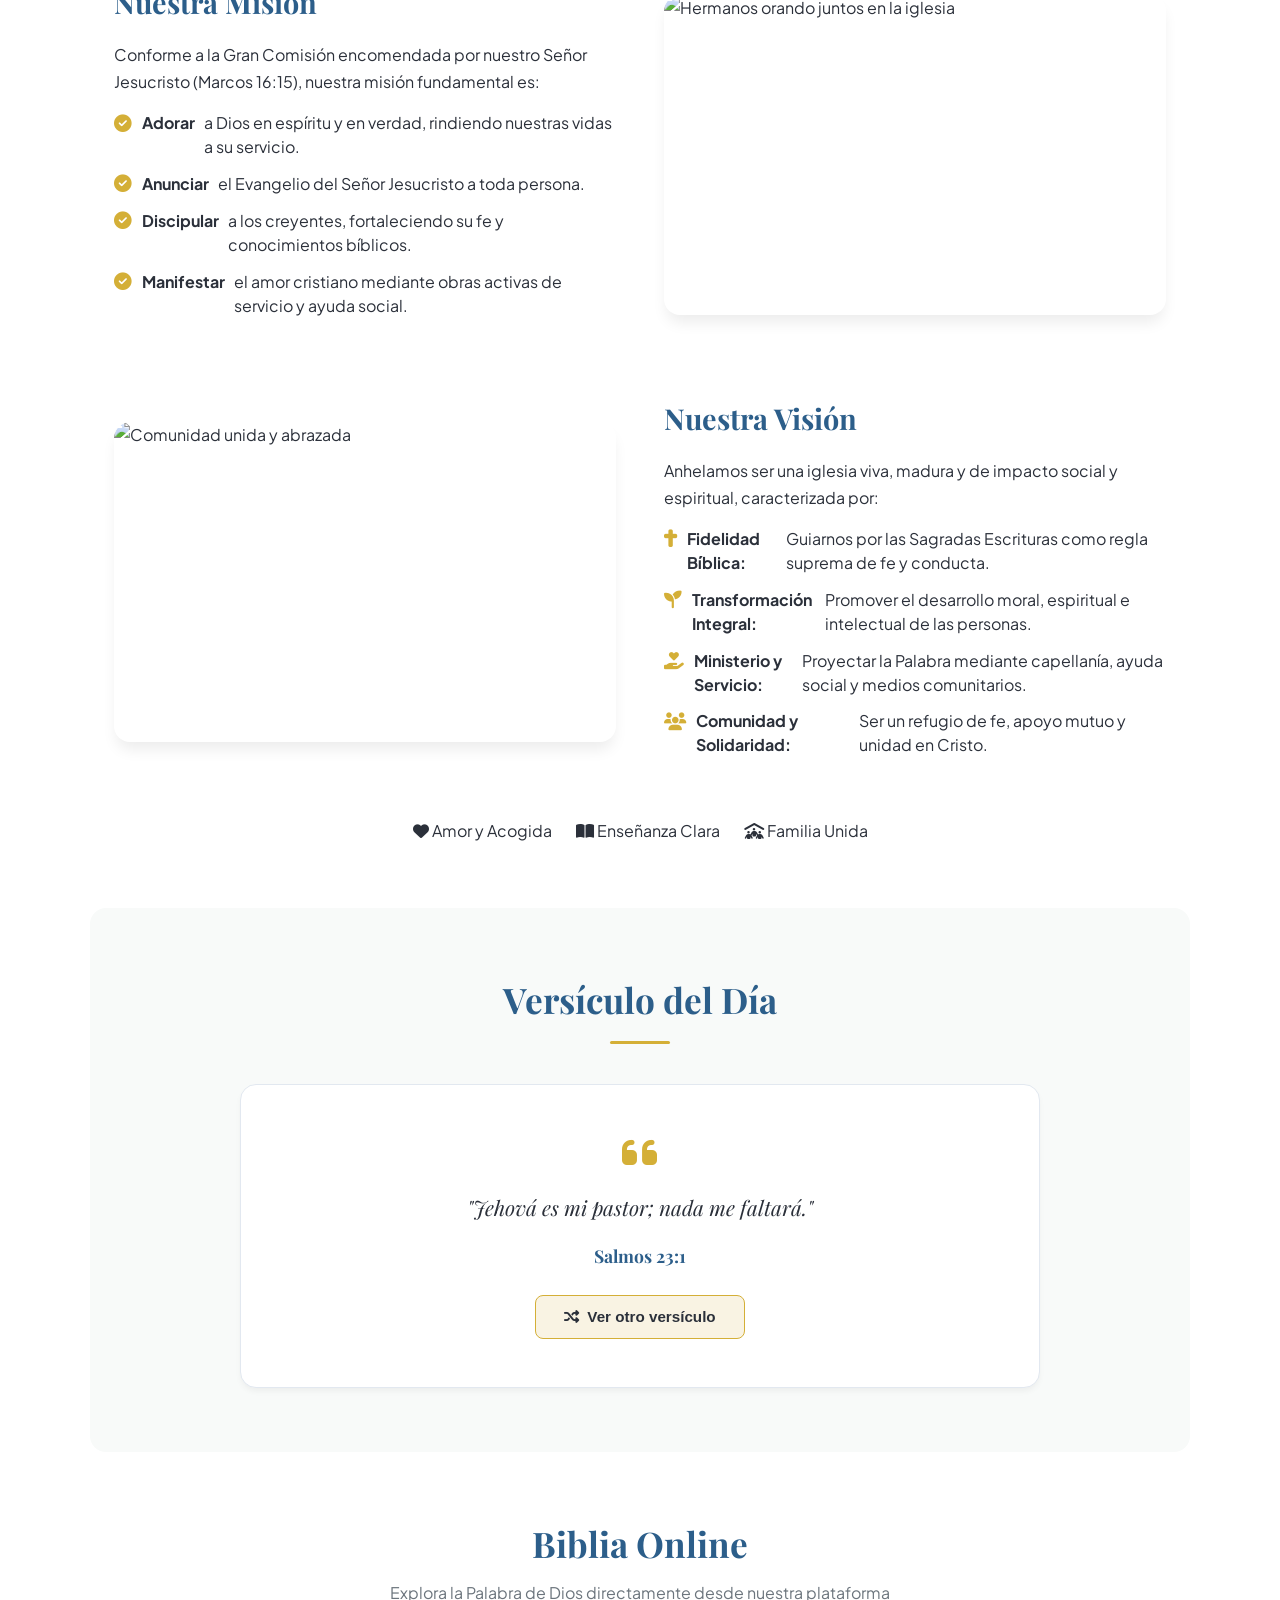
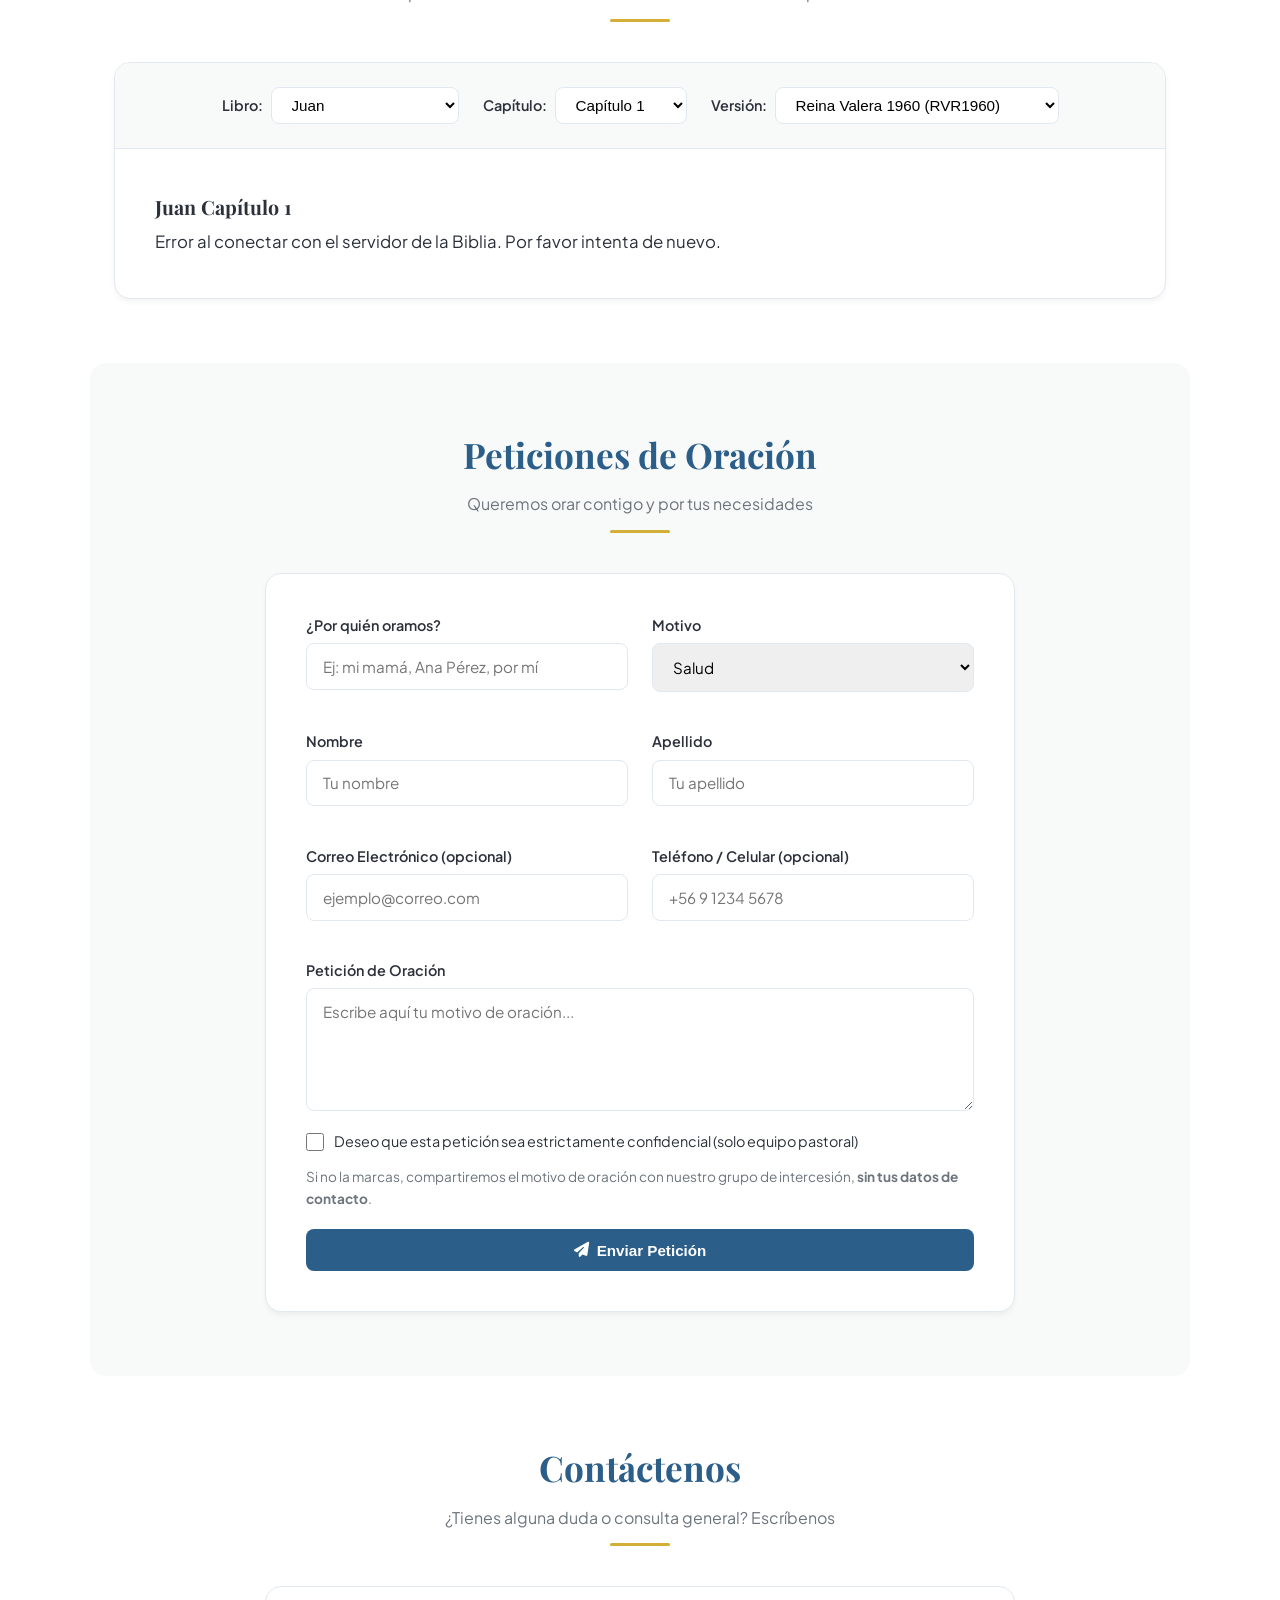
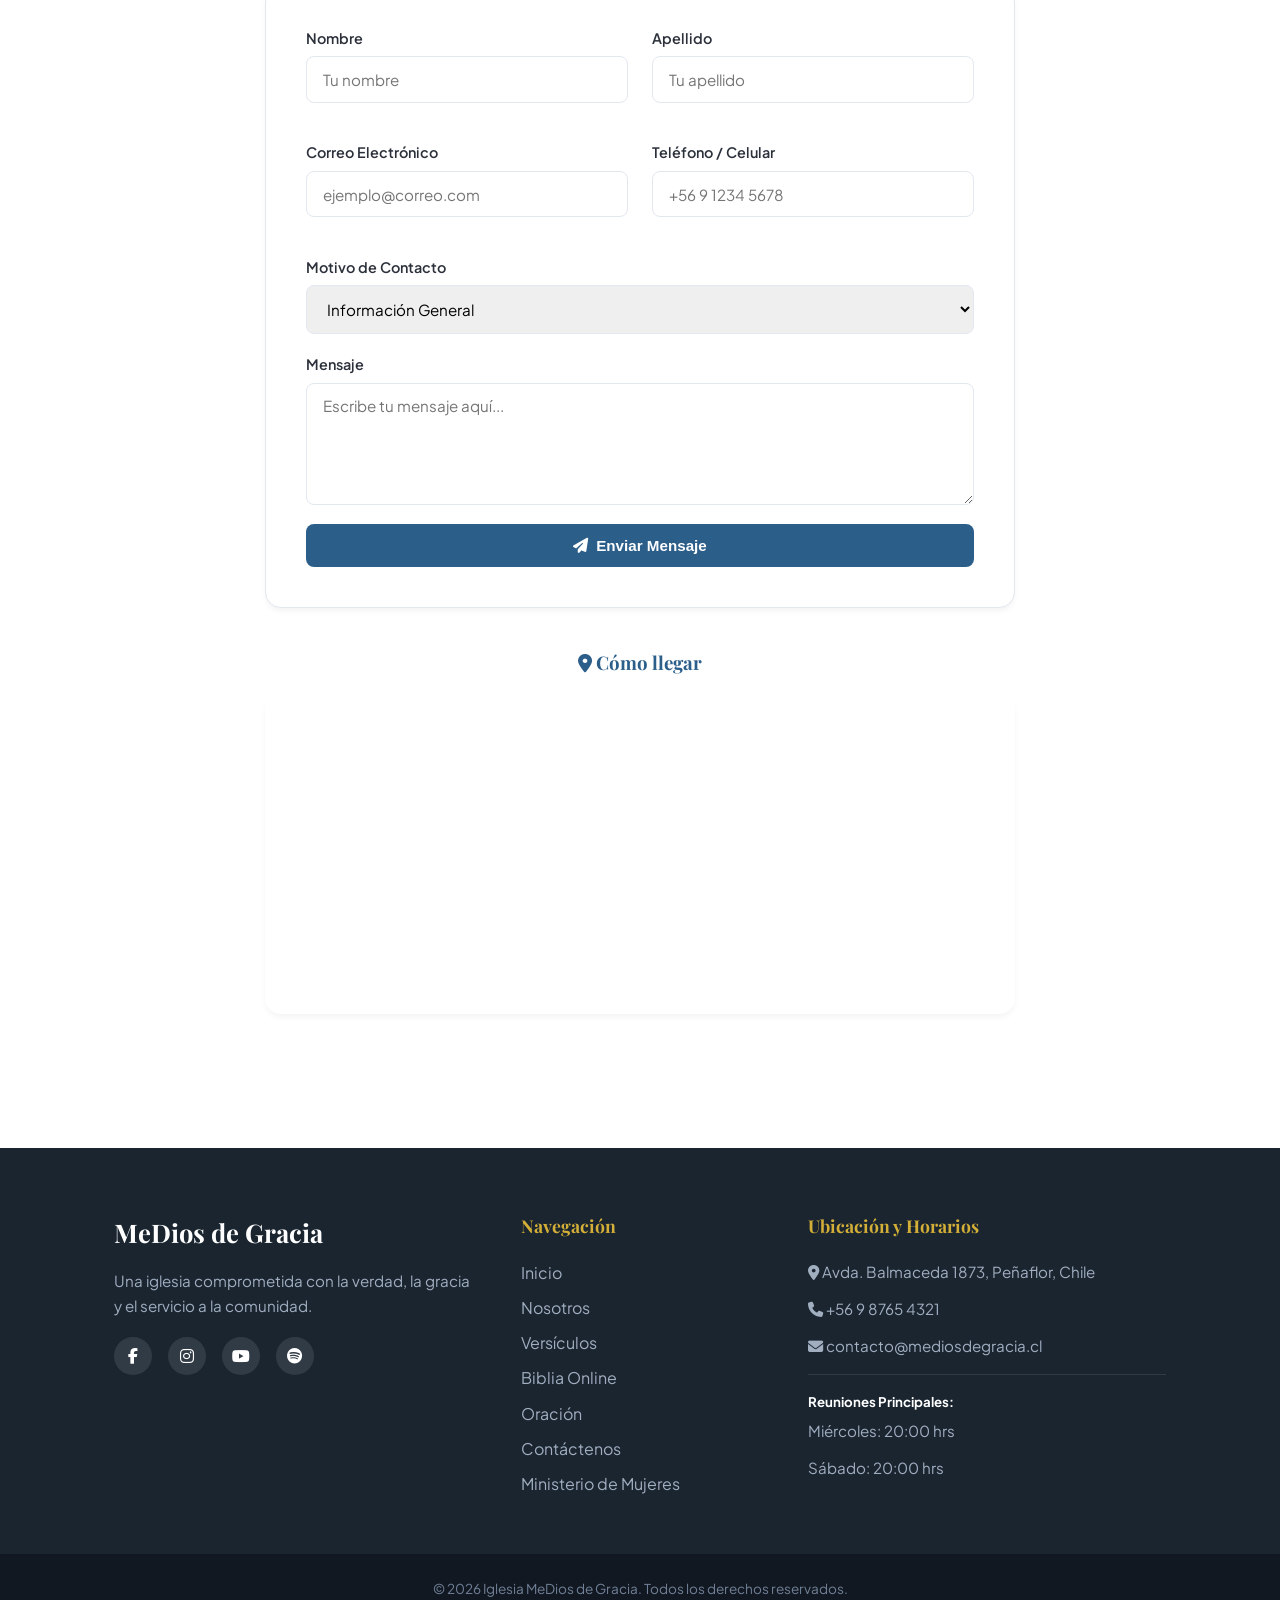
==== commit e7cb9f8a: "actualizar cambios se actualizan cambios solicitados por el usuario" ====
--- a/index.html
+++ b/index.html
@@ -77,6 +77,11 @@
           <li>
             <a href="#contacto"
               ><i class="fa-solid fa-envelope"></i> Contáctenos</a
+            >
+          </li>
+          <li>
+            <a href="ministerio-mujeres.html"
+              ><i class="fa-solid fa-person-dress"></i> Ministerio de Mujeres</a
             >
           </li>
         </ul>
@@ -519,6 +524,7 @@
             <li><a href="#biblia-online">Biblia Online</a></li>
             <li><a href="#oracion">Oración</a></li>
             <li><a href="#contacto">Contáctenos</a></li>
+            <li><a href="ministerio-mujeres.html">Ministerio de Mujeres</a></li>
           </ul>
         </div>
 
@@ -529,7 +535,7 @@
             Peñaflor, Chile
           </p>
           <p><i class="fa-solid fa-phone"></i> +56 9 8765 4321</p>
-          <p><i class="fa-solid fa-envelope"></i> mediosdegracia1873@gmail.com</p>
+          <p><i class="fa-solid fa-envelope"></i> contacto@mediosdegracia.cl</p>
           <div class="schedules">
             <h5>Reuniones Principales:</h5>
             <p>Miércoles: 20:00 hrs</p>
--- a/styles.css
+++ b/styles.css
@@ -1,709 +1,709 @@
-/* ==========================================================================
-   VARIABLES DE COLOR Y ESTILOS GLOBALES
-   ========================================================================== */
-:root {
-  --primary: #2C5E8A;          /* Azul sereno y elegante */
-  --primary-hover: #1E4364;    /* Azul más oscuro para hover */
-  --accent: #D4AF37;           /* Dorado suave para acentos */
-  --accent-light: #F9F3E3;     /* Dorado muy claro para tarjetas */
-  --bg-light: #F8FAF9;         /* Blanco roto / menta muy suave */
-  --bg-white: #FFFFFF;
-  --text-dark: #2B303A;        /* Gris oscuro para alta legibilidad */
-  --text-muted: #6C757D;      /* Gris medio para subtítulos */
-  --border-color: #E2E8F0;    /* Bordes suaves */
-  --radius-sm: 8px;
-  --radius-lg: 16px;
-  --shadow-sm: 0 4px 6px -1px rgba(0, 0, 0, 0.05);
-  --shadow-md: 0 10px 15px -3px rgba(0, 0, 0, 0.08);
-  --transition: all 0.3s ease;
-}
-
-* {
-  margin: 0;
-  padding: 0;
-  box-sizing: border-box;
-}
-
-html {
-  scroll-behavior: smooth;
-  font-family: 'Plus Jakarta Sans', sans-serif;
-  color: var(--text-dark);
-  background-color: var(--bg-white);
-  line-height: 1.6;
-}
-
-h1, h2, h3, h4, .tagline {
-  font-family: 'Playfair Display', serif;
-}
-
-/* ==========================================================================
-   HEADER & NAVBAR CENTRADO
-   ========================================================================== */
-.header {
-  background-color: var(--bg-white);
-  border-bottom: 1px solid var(--border-color);
-  position: sticky;
-  top: 0;
-  z-index: 1000;
-  box-shadow: var(--shadow-sm);
-}
-
-.brand {
-  text-align: center;
-  padding: 1.5rem 1rem 0.5rem;
-}
-
-.brand h1 {
-  font-size: 2.2rem;
-  color: var(--primary);
-  letter-spacing: 0.5px;
-}
-
-.brand .tagline {
-  font-size: 0.95rem;
-  color: var(--text-muted);
-  font-style: italic;
-}
-
-.navbar {
-  display: flex;
-  justify-content: center;
-  align-items: center;
-  padding: 0.8rem 1rem;
-  position: relative;
-}
-
-.nav-links {
-  display: flex;
-  list-style: none;
-  gap: 1.8rem;
-  flex-wrap: wrap;
-  justify-content: center;
-}
-
-.nav-links a {
-  text-decoration: none;
-  color: var(--text-dark);
-  font-weight: 600;
-  font-size: 0.95rem;
-  padding: 0.5rem 0.8rem;
-  border-radius: var(--radius-sm);
-  transition: var(--transition);
-  display: flex;
-  align-items: center;
-  gap: 0.4rem;
-}
-
-.nav-links a:hover,
-.nav-links a.active {
-  color: var(--primary);
-  background-color: rgba(44, 94, 138, 0.08);
-}
-
-.nav-toggle {
-  display: none;
-  background: none;
-  border: none;
-  font-size: 1.5rem;
-  color: var(--primary);
-  cursor: pointer;
-}
-
-/* ==========================================================================
-   CARRUSEL DE IMÁGENES
-   ========================================================================== */
-.carousel-container {
-  position: relative;
-  max-width: 1200px;
-  margin: 1.5rem auto 3rem;
-  overflow: hidden;
-  border-radius: var(--radius-lg);
-  box-shadow: var(--shadow-md);
-  aspect-ratio: 16 / 7;
-  background-color: #000;
-}
-
-.carousel-slide {
-  display: none;
-  position: relative;
-  width: 100%;
-  height: 100%;
-}
-
-.carousel-slide.active {
-  display: block;
-}
-
-.carousel-slide img {
-  width: 100%;
-  height: 100%;
-  object-fit: cover;
-  filter: brightness(0.75);
-}
-
-.carousel-caption {
-  position: absolute;
-  bottom: 20%;
-  left: 8%;
-  right: 8%;
-  color: #fff;
-  text-align: center;
-  text-shadow: 0 2px 4px rgba(0,0,0,0.6);
-}
-
-.carousel-caption h2 {
-  font-size: 2.5rem;
-  margin-bottom: 0.5rem;
-}
-
-.carousel-caption p {
-  font-size: 1.2rem;
-  font-weight: 300;
-}
-
-.prev, .next {
-  cursor: pointer;
-  position: absolute;
-  top: 50%;
-  transform: translateY(-50%);
-  padding: 12px 16px;
-  color: white;
-  font-weight: bold;
-  font-size: 18px;
-  border: none;
-  background: rgba(0, 0, 0, 0.3);
-  border-radius: 50%;
-  transition: var(--transition);
-  margin: 0 10px;
-}
-
-.prev:hover, .next:hover {
-  background: rgba(0, 0, 0, 0.7);
-}
-
-.next { right: 0; }
-.prev { left: 0; }
-
-.dots-container {
-  position: absolute;
-  bottom: 15px;
-  width: 100%;
-  text-align: center;
-}
-
-.dot {
-  cursor: pointer;
-  height: 10px;
-  width: 10px;
-  margin: 0 4px;
-  background-color: rgba(255, 255, 255, 0.5);
-  border-radius: 50%;
-  display: inline-block;
-  transition: var(--transition);
-}
-
-.dot.active, .dot:hover {
-  background-color: var(--accent);
-  width: 24px;
-  border-radius: 10px;
-}
-
-.fade {
-  animation: fadeEffect 1s;
-}
-
-@keyframes fadeEffect {
-  from { opacity: 0.4; }
-  to { opacity: 1; }
-}
-
-/* ==========================================================================
-   ESTILOS GENERALES DE SECCIONES
-   ========================================================================== */
-.section-container {
-  max-width: 1100px;
-  margin: 0 auto;
-  padding: 4rem 1.5rem;
-}
-
-.bg-light {
-  background-color: var(--bg-light);
-  border-radius: var(--radius-lg);
-}
-
-.section-title {
-  text-align: center;
-  margin-bottom: 2.5rem;
-}
-
-.section-title h2 {
-  font-size: 2.2rem;
-  color: var(--primary);
-  margin-bottom: 0.5rem;
-}
-
-.section-subtitle {
-  color: var(--text-muted);
-  font-size: 1rem;
-}
-
-.divider {
-  width: 60px;
-  height: 3px;
-  background: var(--accent);
-  margin: 0.8rem auto 0;
-  border-radius: 2px;
-}
-
-/* ==========================================================================
-   ESTILOS DE NOSOTROS (DISEÑO ZIG-ZAG)
-   ========================================================================== */
-.about-rows-container {
-  display: flex;
-  flex-direction: column;
-  gap: 4rem;
-  margin-bottom: 3rem;
-}
-
-.about-row {
-  display: grid;
-  grid-template-columns: 1fr 1fr;
-  gap: 3rem;
-  align-items: center;
-}
-
-/* Invierte las columnas en filas con la clase .reverse */
-.about-row.reverse {
-  direction: rtl; /* Hace que el segundo elemento sea el primero visualmente */
-}
-
-/* Restablece la dirección del texto en la columna invertida */
-.about-row.reverse > * {
-  direction: ltr;
-}
-
-.about-text-content h3 {
-  font-size: 1.8rem;
-  color: var(--primary, #2C5E8A);
-  margin-bottom: 1rem;
-}
-
-.about-text-content p {
-  color: var(--text-dark, #2B303A);
-  margin-bottom: 1rem;
-  line-height: 1.7;
-}
-
-.about-image-content {
-  border-radius: var(--radius-lg, 16px);
-  overflow: hidden;
-  box-shadow: var(--shadow-md, 0 10px 15px -3px rgba(0, 0, 0, 0.08));
-  height: 100%;
-  max-height: 320px;
-}
-
-.about-image-content img {
-  width: 100%;
-  height: 100%;
-  object-fit: cover;
-  display: block;
-  border-radius: var(--radius-lg, 16px);
-}
-
-/* Listas estilizadas */
-.about-list {
-  list-style: none;
-  padding: 0;
-  margin-top: 0.8rem;
-}
-
-.about-list li {
-  margin-bottom: 0.8rem;
-  display: flex;
-  align-items: flex-start;
-  gap: 0.6rem;
-  line-height: 1.5;
-}
-
-.about-list li i {
-  color: var(--accent, #D4AF37);
-  margin-top: 0.2rem;
-  font-size: 1.1rem;
-}
-
-.about-highlights {
-  display: flex;
-  justify-content: center;
-  gap: 1.5rem;
-  flex-wrap: wrap;
-  margin-top: 2rem;
-}
-
-/* Responsivo para móviles */
-@media (max-width: 868px) {
-  .about-row,
-  .about-row.reverse {
-    grid-template-columns: 1fr;
-    direction: ltr;
-    gap: 1.5rem;
-  }
-  
-  .about-image-content {
-    max-height: 250px;
-  }
-}
-
-/* ==========================================================================
-   VERSÍCULO DEL DÍA
-   ========================================================================== */
-.verse-card {
-  background-color: var(--bg-white);
-  padding: 3rem 2rem;
-  border-radius: var(--radius-lg);
-  text-align: center;
-  box-shadow: var(--shadow-sm);
-  border: 1px solid var(--border-color);
-  max-width: 800px;
-  margin: 0 auto;
-}
-
-.quote-icon {
-  font-size: 2.5rem;
-  color: var(--accent);
-  margin-bottom: 1rem;
-}
-
-.verse-text {
-  font-size: 1.3rem;
-  font-style: italic;
-  font-family: 'Playfair Display', serif;
-  color: var(--text-dark);
-  margin-bottom: 1rem;
-  line-height: 1.8;
-}
-
-.verse-ref {
-  font-size: 1.1rem;
-  color: var(--primary);
-  font-weight: 700;
-  margin-bottom: 1.5rem;
-}
-
-/* ==========================================================================
-   BIBLIA ONLINE INTEGRADA
-   ========================================================================== */
-.bible-reader-card {
-  background-color: var(--bg-white);
-  border: 1px solid var(--border-color);
-  border-radius: var(--radius-lg);
-  box-shadow: var(--shadow-sm);
-  overflow: hidden;
-}
-
-.bible-controls {
-  display: flex;
-  gap: 1.5rem;
-  padding: 1.5rem;
-  background-color: var(--bg-light);
-  border-bottom: 1px solid var(--border-color);
-  flex-wrap: wrap;
-  justify-content: center;
-}
-
-.control-group {
-  display: flex;
-  align-items: center;
-  gap: 0.5rem;
-}
-
-.control-group label {
-  font-weight: 600;
-  font-size: 0.9rem;
-}
-
-.control-group select {
-  padding: 0.5rem 1rem;
-  border-radius: var(--radius-sm);
-  border: 1px solid var(--border-color);
-  background-color: var(--bg-white);
-  font-size: 0.95rem;
-  cursor: pointer;
-}
-
-.bible-display {
-  padding: 2.5rem;
-  max-height: 400px;
-  overflow-y: auto;
-  line-height: 1.9;
-  font-size: 1.05rem;
-}
-
-.bible-verse-item {
-  margin-bottom: 0.8rem;
-}
-
-.verse-num {
-  font-weight: bold;
-  color: var(--accent);
-  margin-right: 0.4rem;
-  font-size: 0.85rem;
-}
-
-/* ==========================================================================
-   FORMULARIOS (ORACIÓN Y CONTACTO)
-   ========================================================================== */
-.form-wrapper {
-  max-width: 750px;
-  margin: 0 auto;
-  background-color: var(--bg-white);
-  padding: 2.5rem;
-  border-radius: var(--radius-lg);
-  border: 1px solid var(--border-color);
-  box-shadow: var(--shadow-sm);
-}
-
-.form-row {
-  display: grid;
-  grid-template-columns: 1fr 1fr;
-  gap: 1.5rem;
-  margin-bottom: 1.2rem;
-}
-
-.form-group {
-  display: flex;
-  flex-direction: column;
-  margin-bottom: 1.2rem;
-}
-
-.form-group label {
-  font-weight: 600;
-  margin-bottom: 0.4rem;
-  font-size: 0.9rem;
-  color: var(--text-dark);
-}
-
-.form-group input,
-.form-group select,
-.form-group textarea {
-  padding: 0.8rem 1rem;
-  border: 1px solid var(--border-color);
-  border-radius: var(--radius-sm);
-  font-family: inherit;
-  font-size: 0.95rem;
-  transition: var(--transition);
-}
-
-.form-group input:focus,
-.form-group select:focus,
-.form-group textarea:focus {
-  outline: none;
-  border-color: var(--primary);
-  box-shadow: 0 0 0 3px rgba(44, 94, 138, 0.15);
-}
-
-.checkbox-group {
-  flex-direction: row;
-  align-items: center;
-  gap: 0.6rem;
-}
-
-.checkbox-group input {
-  width: 18px;
-  height: 18px;
-  cursor: pointer;
-}
-
-.checkbox-group label {
-  margin-bottom: 0;
-  font-weight: 400;
-  font-size: 0.9rem;
-  cursor: pointer;
-}
-
-/* BOTONES */
-.btn-primary, .btn-secondary {
-  display: inline-flex;
-  align-items: center;
-  justify-content: center;
-  gap: 0.5rem;
-  padding: 0.8rem 1.8rem;
-  border-radius: var(--radius-sm);
-  font-weight: 600;
-  font-size: 0.95rem;
-  cursor: pointer;
-  transition: var(--transition);
-  border: none;
-  width: 100%;
-}
-
-.btn-primary {
-  background-color: var(--primary);
-  color: white;
-}
-
-.btn-primary:hover {
-  background-color: var(--primary-hover);
-}
-
-.btn-secondary {
-  background-color: var(--accent-light);
-  color: var(--text-dark);
-  border: 1px solid var(--accent);
-  width: auto;
-}
-
-.btn-secondary:hover {
-  background-color: var(--accent);
-  color: white;
-}
-
-/* ==========================================================================
-   FOOTER / PIE DE PÁGINA
-   ========================================================================== */
-.footer {
-  background-color: #1A2530;
-  color: #E2E8F0;
-  padding-top: 4rem;
-  margin-top: 4rem;
-}
-
-.footer-container {
-  max-width: 1100px;
-  margin: 0 auto;
-  padding: 0 1.5rem 3rem;
-  display: grid;
-  grid-template-columns: 1.5fr 1fr 1.5fr;
-  gap: 3rem;
-}
-
-.footer-col h3 {
-  color: #fff;
-  font-size: 1.6rem;
-  margin-bottom: 1rem;
-}
-
-.footer-col h4 {
-  color: var(--accent);
-  margin-bottom: 1.2rem;
-  font-size: 1.1rem;
-}
-
-.footer-col p {
-  color: #A0AEC0;
-  font-size: 0.95rem;
-  margin-bottom: 0.8rem;
-}
-
-.social-links {
-  display: flex;
-  gap: 1rem;
-  margin-top: 1.2rem;
-}
-
-.social-links a {
-  color: #fff;
-  background-color: rgba(255,255,255,0.1);
-  width: 38px;
-  height: 38px;
-  border-radius: 50%;
-  display: flex;
-  align-items: center;
-  justify-content: center;
-  transition: var(--transition);
-  text-decoration: none;
-}
-
-.social-links a:hover {
-  background-color: var(--accent);
-  color: var(--text-dark);
-}
-
-.links-col ul {
-  list-style: none;
-}
-
-.links-col ul li {
-  margin-bottom: 0.6rem;
-}
-
-.links-col ul a {
-  color: #A0AEC0;
-  text-decoration: none;
-  transition: var(--transition);
-}
-
-.links-col ul a:hover {
-  color: #fff;
-  padding-left: 5px;
-}
-
-.schedules {
-  margin-top: 1rem;
-  padding-top: 1rem;
-  border-top: 1px solid rgba(255,255,255,0.1);
-}
-
-.schedules h5 {
-  color: #fff;
-  margin-bottom: 0.4rem;
-}
-
-.footer-bottom {
-  text-align: center;
-  padding: 1.5rem;
-  background-color: #111822;
-  font-size: 0.85rem;
-  color: #718096;
-}
-
-/* ==========================================================================
-   RESPONSIVE DESIGN (MÓVILES Y TABLETS)
-   ========================================================================== */
-@media (max-width: 868px) {
-  .about-grid {
-    grid-template-columns: 1fr;
-  }
-  
-  .footer-container {
-    grid-template-columns: 1fr;
-    gap: 2rem;
-  }
-  
-  .carousel-container {
-    aspect-ratio: 16 / 10;
-  }
-  
-  .carousel-caption h2 {
-    font-size: 1.8rem;
-  }
-  
-  .carousel-caption p {
-    font-size: 1rem;
-  }
-}
-
-@media (max-width: 680px) {
-  .form-row {
-    grid-template-columns: 1fr;
-    gap: 0;
-  }
-  
-  .nav-toggle {
-    display: block;
-  }
-
-  .nav-links {
-    display: none;
-    width: 100%;
-    flex-direction: column;
-    text-align: center;
-    gap: 0.5rem;
-    padding-top: 1rem;
-  }
-
-  .nav-links.show {
-    display: flex;
-  }
+/* ==========================================================================
+   VARIABLES DE COLOR Y ESTILOS GLOBALES
+   ========================================================================== */
+:root {
+  --primary: #2C5E8A;          /* Azul sereno y elegante */
+  --primary-hover: #1E4364;    /* Azul más oscuro para hover */
+  --accent: #D4AF37;           /* Dorado suave para acentos */
+  --accent-light: #F9F3E3;     /* Dorado muy claro para tarjetas */
+  --bg-light: #F8FAF9;         /* Blanco roto / menta muy suave */
+  --bg-white: #FFFFFF;
+  --text-dark: #2B303A;        /* Gris oscuro para alta legibilidad */
+  --text-muted: #6C757D;      /* Gris medio para subtítulos */
+  --border-color: #E2E8F0;    /* Bordes suaves */
+  --radius-sm: 8px;
+  --radius-lg: 16px;
+  --shadow-sm: 0 4px 6px -1px rgba(0, 0, 0, 0.05);
+  --shadow-md: 0 10px 15px -3px rgba(0, 0, 0, 0.08);
+  --transition: all 0.3s ease;
+}
+
+* {
+  margin: 0;
+  padding: 0;
+  box-sizing: border-box;
+}
+
+html {
+  scroll-behavior: smooth;
+  font-family: 'Plus Jakarta Sans', sans-serif;
+  color: var(--text-dark);
+  background-color: var(--bg-white);
+  line-height: 1.6;
+}
+
+h1, h2, h3, h4, .tagline {
+  font-family: 'Playfair Display', serif;
+}
+
+/* ==========================================================================
+   HEADER & NAVBAR CENTRADO
+   ========================================================================== */
+.header {
+  background-color: var(--bg-white);
+  border-bottom: 1px solid var(--border-color);
+  position: sticky;
+  top: 0;
+  z-index: 1000;
+  box-shadow: var(--shadow-sm);
+}
+
+.brand {
+  text-align: center;
+  padding: 1.5rem 1rem 0.5rem;
+}
+
+.brand h1 {
+  font-size: 2.2rem;
+  color: var(--primary);
+  letter-spacing: 0.5px;
+}
+
+.brand .tagline {
+  font-size: 0.95rem;
+  color: var(--text-muted);
+  font-style: italic;
+}
+
+.navbar {
+  display: flex;
+  justify-content: center;
+  align-items: center;
+  padding: 0.8rem 1rem;
+  position: relative;
+}
+
+.nav-links {
+  display: flex;
+  list-style: none;
+  gap: 1.8rem;
+  flex-wrap: wrap;
+  justify-content: center;
+}
+
+.nav-links a {
+  text-decoration: none;
+  color: var(--text-dark);
+  font-weight: 600;
+  font-size: 0.95rem;
+  padding: 0.5rem 0.8rem;
+  border-radius: var(--radius-sm);
+  transition: var(--transition);
+  display: flex;
+  align-items: center;
+  gap: 0.4rem;
+}
+
+.nav-links a:hover,
+.nav-links a.active {
+  color: var(--primary);
+  background-color: rgba(44, 94, 138, 0.08);
+}
+
+.nav-toggle {
+  display: none;
+  background: none;
+  border: none;
+  font-size: 1.5rem;
+  color: var(--primary);
+  cursor: pointer;
+}
+
+/* ==========================================================================
+   CARRUSEL DE IMÁGENES
+   ========================================================================== */
+.carousel-container {
+  position: relative;
+  max-width: 1200px;
+  margin: 1.5rem auto 3rem;
+  overflow: hidden;
+  border-radius: var(--radius-lg);
+  box-shadow: var(--shadow-md);
+  aspect-ratio: 16 / 7;
+  background-color: #000;
+}
+
+.carousel-slide {
+  display: none;
+  position: relative;
+  width: 100%;
+  height: 100%;
+}
+
+.carousel-slide.active {
+  display: block;
+}
+
+.carousel-slide img {
+  width: 100%;
+  height: 100%;
+  object-fit: cover;
+  filter: brightness(0.75);
+}
+
+.carousel-caption {
+  position: absolute;
+  bottom: 20%;
+  left: 8%;
+  right: 8%;
+  color: #fff;
+  text-align: center;
+  text-shadow: 0 2px 4px rgba(0,0,0,0.6);
+}
+
+.carousel-caption h2 {
+  font-size: 2.5rem;
+  margin-bottom: 0.5rem;
+}
+
+.carousel-caption p {
+  font-size: 1.2rem;
+  font-weight: 300;
+}
+
+.prev, .next {
+  cursor: pointer;
+  position: absolute;
+  top: 50%;
+  transform: translateY(-50%);
+  padding: 12px 16px;
+  color: white;
+  font-weight: bold;
+  font-size: 18px;
+  border: none;
+  background: rgba(0, 0, 0, 0.3);
+  border-radius: 50%;
+  transition: var(--transition);
+  margin: 0 10px;
+}
+
+.prev:hover, .next:hover {
+  background: rgba(0, 0, 0, 0.7);
+}
+
+.next { right: 0; }
+.prev { left: 0; }
+
+.dots-container {
+  position: absolute;
+  bottom: 15px;
+  width: 100%;
+  text-align: center;
+}
+
+.dot {
+  cursor: pointer;
+  height: 10px;
+  width: 10px;
+  margin: 0 4px;
+  background-color: rgba(255, 255, 255, 0.5);
+  border-radius: 50%;
+  display: inline-block;
+  transition: var(--transition);
+}
+
+.dot.active, .dot:hover {
+  background-color: var(--accent);
+  width: 24px;
+  border-radius: 10px;
+}
+
+.fade {
+  animation: fadeEffect 1s;
+}
+
+@keyframes fadeEffect {
+  from { opacity: 0.4; }
+  to { opacity: 1; }
+}
+
+/* ==========================================================================
+   ESTILOS GENERALES DE SECCIONES
+   ========================================================================== */
+.section-container {
+  max-width: 1100px;
+  margin: 0 auto;
+  padding: 4rem 1.5rem;
+}
+
+.bg-light {
+  background-color: var(--bg-light);
+  border-radius: var(--radius-lg);
+}
+
+.section-title {
+  text-align: center;
+  margin-bottom: 2.5rem;
+}
+
+.section-title h2 {
+  font-size: 2.2rem;
+  color: var(--primary);
+  margin-bottom: 0.5rem;
+}
+
+.section-subtitle {
+  color: var(--text-muted);
+  font-size: 1rem;
+}
+
+.divider {
+  width: 60px;
+  height: 3px;
+  background: var(--accent);
+  margin: 0.8rem auto 0;
+  border-radius: 2px;
+}
+
+/* ==========================================================================
+   ESTILOS DE NOSOTROS (DISEÑO ZIG-ZAG)
+   ========================================================================== */
+.about-rows-container {
+  display: flex;
+  flex-direction: column;
+  gap: 4rem;
+  margin-bottom: 3rem;
+}
+
+.about-row {
+  display: grid;
+  grid-template-columns: 1fr 1fr;
+  gap: 3rem;
+  align-items: center;
+}
+
+/* Invierte las columnas en filas con la clase .reverse */
+.about-row.reverse {
+  direction: rtl; /* Hace que el segundo elemento sea el primero visualmente */
+}
+
+/* Restablece la dirección del texto en la columna invertida */
+.about-row.reverse > * {
+  direction: ltr;
+}
+
+.about-text-content h3 {
+  font-size: 1.8rem;
+  color: var(--primary, #2C5E8A);
+  margin-bottom: 1rem;
+}
+
+.about-text-content p {
+  color: var(--text-dark, #2B303A);
+  margin-bottom: 1rem;
+  line-height: 1.7;
+}
+
+.about-image-content {
+  border-radius: var(--radius-lg, 16px);
+  overflow: hidden;
+  box-shadow: var(--shadow-md, 0 10px 15px -3px rgba(0, 0, 0, 0.08));
+  height: 100%;
+  max-height: 320px;
+}
+
+.about-image-content img {
+  width: 100%;
+  height: 100%;
+  object-fit: cover;
+  display: block;
+  border-radius: var(--radius-lg, 16px);
+}
+
+/* Listas estilizadas */
+.about-list {
+  list-style: none;
+  padding: 0;
+  margin-top: 0.8rem;
+}
+
+.about-list li {
+  margin-bottom: 0.8rem;
+  display: flex;
+  align-items: flex-start;
+  gap: 0.6rem;
+  line-height: 1.5;
+}
+
+.about-list li i {
+  color: var(--accent, #D4AF37);
+  margin-top: 0.2rem;
+  font-size: 1.1rem;
+}
+
+.about-highlights {
+  display: flex;
+  justify-content: center;
+  gap: 1.5rem;
+  flex-wrap: wrap;
+  margin-top: 2rem;
+}
+
+/* Responsivo para móviles */
+@media (max-width: 868px) {
+  .about-row,
+  .about-row.reverse {
+    grid-template-columns: 1fr;
+    direction: ltr;
+    gap: 1.5rem;
+  }
+  
+  .about-image-content {
+    max-height: 250px;
+  }
+}
+
+/* ==========================================================================
+   VERSÍCULO DEL DÍA
+   ========================================================================== */
+.verse-card {
+  background-color: var(--bg-white);
+  padding: 3rem 2rem;
+  border-radius: var(--radius-lg);
+  text-align: center;
+  box-shadow: var(--shadow-sm);
+  border: 1px solid var(--border-color);
+  max-width: 800px;
+  margin: 0 auto;
+}
+
+.quote-icon {
+  font-size: 2.5rem;
+  color: var(--accent);
+  margin-bottom: 1rem;
+}
+
+.verse-text {
+  font-size: 1.3rem;
+  font-style: italic;
+  font-family: 'Playfair Display', serif;
+  color: var(--text-dark);
+  margin-bottom: 1rem;
+  line-height: 1.8;
+}
+
+.verse-ref {
+  font-size: 1.1rem;
+  color: var(--primary);
+  font-weight: 700;
+  margin-bottom: 1.5rem;
+}
+
+/* ==========================================================================
+   BIBLIA ONLINE INTEGRADA
+   ========================================================================== */
+.bible-reader-card {
+  background-color: var(--bg-white);
+  border: 1px solid var(--border-color);
+  border-radius: var(--radius-lg);
+  box-shadow: var(--shadow-sm);
+  overflow: hidden;
+}
+
+.bible-controls {
+  display: flex;
+  gap: 1.5rem;
+  padding: 1.5rem;
+  background-color: var(--bg-light);
+  border-bottom: 1px solid var(--border-color);
+  flex-wrap: wrap;
+  justify-content: center;
+}
+
+.control-group {
+  display: flex;
+  align-items: center;
+  gap: 0.5rem;
+}
+
+.control-group label {
+  font-weight: 600;
+  font-size: 0.9rem;
+}
+
+.control-group select {
+  padding: 0.5rem 1rem;
+  border-radius: var(--radius-sm);
+  border: 1px solid var(--border-color);
+  background-color: var(--bg-white);
+  font-size: 0.95rem;
+  cursor: pointer;
+}
+
+.bible-display {
+  padding: 2.5rem;
+  max-height: 400px;
+  overflow-y: auto;
+  line-height: 1.9;
+  font-size: 1.05rem;
+}
+
+.bible-verse-item {
+  margin-bottom: 0.8rem;
+}
+
+.verse-num {
+  font-weight: bold;
+  color: var(--accent);
+  margin-right: 0.4rem;
+  font-size: 0.85rem;
+}
+
+/* ==========================================================================
+   FORMULARIOS (ORACIÓN Y CONTACTO)
+   ========================================================================== */
+.form-wrapper {
+  max-width: 750px;
+  margin: 0 auto;
+  background-color: var(--bg-white);
+  padding: 2.5rem;
+  border-radius: var(--radius-lg);
+  border: 1px solid var(--border-color);
+  box-shadow: var(--shadow-sm);
+}
+
+.form-row {
+  display: grid;
+  grid-template-columns: 1fr 1fr;
+  gap: 1.5rem;
+  margin-bottom: 1.2rem;
+}
+
+.form-group {
+  display: flex;
+  flex-direction: column;
+  margin-bottom: 1.2rem;
+}
+
+.form-group label {
+  font-weight: 600;
+  margin-bottom: 0.4rem;
+  font-size: 0.9rem;
+  color: var(--text-dark);
+}
+
+.form-group input,
+.form-group select,
+.form-group textarea {
+  padding: 0.8rem 1rem;
+  border: 1px solid var(--border-color);
+  border-radius: var(--radius-sm);
+  font-family: inherit;
+  font-size: 0.95rem;
+  transition: var(--transition);
+}
+
+.form-group input:focus,
+.form-group select:focus,
+.form-group textarea:focus {
+  outline: none;
+  border-color: var(--primary);
+  box-shadow: 0 0 0 3px rgba(44, 94, 138, 0.15);
+}
+
+.checkbox-group {
+  flex-direction: row;
+  align-items: center;
+  gap: 0.6rem;
+}
+
+.checkbox-group input {
+  width: 18px;
+  height: 18px;
+  cursor: pointer;
+}
+
+.checkbox-group label {
+  margin-bottom: 0;
+  font-weight: 400;
+  font-size: 0.9rem;
+  cursor: pointer;
+}
+
+/* BOTONES */
+.btn-primary, .btn-secondary {
+  display: inline-flex;
+  align-items: center;
+  justify-content: center;
+  gap: 0.5rem;
+  padding: 0.8rem 1.8rem;
+  border-radius: var(--radius-sm);
+  font-weight: 600;
+  font-size: 0.95rem;
+  cursor: pointer;
+  transition: var(--transition);
+  border: none;
+  width: 100%;
+}
+
+.btn-primary {
+  background-color: var(--primary);
+  color: white;
+}
+
+.btn-primary:hover {
+  background-color: var(--primary-hover);
+}
+
+.btn-secondary {
+  background-color: var(--accent-light);
+  color: var(--text-dark);
+  border: 1px solid var(--accent);
+  width: auto;
+}
+
+.btn-secondary:hover {
+  background-color: var(--accent);
+  color: white;
+}
+
+/* ==========================================================================
+   FOOTER / PIE DE PÁGINA
+   ========================================================================== */
+.footer {
+  background-color: #1A2530;
+  color: #E2E8F0;
+  padding-top: 4rem;
+  margin-top: 4rem;
+}
+
+.footer-container {
+  max-width: 1100px;
+  margin: 0 auto;
+  padding: 0 1.5rem 3rem;
+  display: grid;
+  grid-template-columns: 1.5fr 1fr 1.5fr;
+  gap: 3rem;
+}
+
+.footer-col h3 {
+  color: #fff;
+  font-size: 1.6rem;
+  margin-bottom: 1rem;
+}
+
+.footer-col h4 {
+  color: var(--accent);
+  margin-bottom: 1.2rem;
+  font-size: 1.1rem;
+}
+
+.footer-col p {
+  color: #A0AEC0;
+  font-size: 0.95rem;
+  margin-bottom: 0.8rem;
+}
+
+.social-links {
+  display: flex;
+  gap: 1rem;
+  margin-top: 1.2rem;
+}
+
+.social-links a {
+  color: #fff;
+  background-color: rgba(255,255,255,0.1);
+  width: 38px;
+  height: 38px;
+  border-radius: 50%;
+  display: flex;
+  align-items: center;
+  justify-content: center;
+  transition: var(--transition);
+  text-decoration: none;
+}
+
+.social-links a:hover {
+  background-color: var(--accent);
+  color: var(--text-dark);
+}
+
+.links-col ul {
+  list-style: none;
+}
+
+.links-col ul li {
+  margin-bottom: 0.6rem;
+}
+
+.links-col ul a {
+  color: #A0AEC0;
+  text-decoration: none;
+  transition: var(--transition);
+}
+
+.links-col ul a:hover {
+  color: #fff;
+  padding-left: 5px;
+}
+
+.schedules {
+  margin-top: 1rem;
+  padding-top: 1rem;
+  border-top: 1px solid rgba(255,255,255,0.1);
+}
+
+.schedules h5 {
+  color: #fff;
+  margin-bottom: 0.4rem;
+}
+
+.footer-bottom {
+  text-align: center;
+  padding: 1.5rem;
+  background-color: #111822;
+  font-size: 0.85rem;
+  color: #718096;
+}
+
+/* ==========================================================================
+   RESPONSIVE DESIGN (MÓVILES Y TABLETS)
+   ========================================================================== */
+@media (max-width: 868px) {
+  .about-grid {
+    grid-template-columns: 1fr;
+  }
+  
+  .footer-container {
+    grid-template-columns: 1fr;
+    gap: 2rem;
+  }
+  
+  .carousel-container {
+    aspect-ratio: 16 / 10;
+  }
+  
+  .carousel-caption h2 {
+    font-size: 1.8rem;
+  }
+  
+  .carousel-caption p {
+    font-size: 1rem;
+  }
+}
+
+@media (max-width: 680px) {
+  .form-row {
+    grid-template-columns: 1fr;
+    gap: 0;
+  }
+  
+  .nav-toggle {
+    display: block;
+  }
+
+  .nav-links {
+    display: none;
+    width: 100%;
+    flex-direction: column;
+    text-align: center;
+    gap: 0.5rem;
+    padding-top: 1rem;
+  }
+
+  .nav-links.show {
+    display: flex;
+  }
 }
 /* ==========================================================================
    ESTADO DE ENVÍO Y ANTI-SPAM DE FORMULARIOS
@@ -915,3 +915,182 @@
 .whatsapp-float[hidden] {
   display: none;
 }
+
+/* ==========================================================================
+   PÁGINAS INTERNAS: MINISTERIO DE MUJERES
+   ========================================================================== */
+.page-hero {
+  position: relative;
+  max-width: 1200px;
+  margin: 1.5rem auto 0;
+  border-radius: var(--radius-lg);
+  overflow: hidden;
+  box-shadow: var(--shadow-md);
+  background:
+    linear-gradient(rgba(26, 37, 48, 0.55), rgba(26, 37, 48, 0.75)),
+    url("https://images.unsplash.com/photo-1490730141103-6cac27aaab94?auto=format&fit=crop&w=1600&q=80") center / cover;
+  color: #fff;
+  text-align: center;
+  padding: 5rem 1.5rem;
+}
+
+.page-hero-kicker {
+  display: inline-block;
+  color: var(--accent);
+  font-size: 0.8rem;
+  font-weight: 700;
+  letter-spacing: 3px;
+  text-transform: uppercase;
+  margin-bottom: 0.6rem;
+}
+
+.page-hero h2 {
+  font-size: 2.8rem;
+  margin-bottom: 1rem;
+  text-shadow: 0 2px 4px rgba(0, 0, 0, 0.5);
+}
+
+.page-hero p {
+  max-width: 640px;
+  margin: 0 auto;
+  font-family: 'Playfair Display', serif;
+  font-style: italic;
+  font-size: 1.1rem;
+  opacity: 0.92;
+}
+
+.empty-state {
+  grid-column: 1 / -1;
+  text-align: center;
+  color: var(--text-muted);
+  padding: 2rem 1rem;
+}
+
+.encuentros-list {
+  display: flex;
+  flex-direction: column;
+  gap: 2rem;
+}
+
+.encuentro-card {
+  display: grid;
+  grid-template-columns: 320px 1fr;
+  background: var(--bg-white);
+  border: 1px solid var(--border-color);
+  border-radius: var(--radius-lg);
+  box-shadow: var(--shadow-sm);
+  overflow: hidden;
+}
+
+/* Sin imagen, el texto ocupa todo el ancho */
+.encuentro-card:not(:has(.encuentro-img)) {
+  grid-template-columns: 1fr;
+}
+
+.encuentro-img {
+  width: 100%;
+  height: 100%;
+  min-height: 220px;
+  object-fit: cover;
+}
+
+.encuentro-body {
+  padding: 2rem;
+}
+
+.encuentro-fecha {
+  display: inline-flex;
+  align-items: center;
+  gap: 0.4rem;
+  font-size: 0.85rem;
+  font-weight: 600;
+  color: var(--primary);
+  background: rgba(44, 94, 138, 0.08);
+  padding: 0.3rem 0.8rem;
+  border-radius: 20px;
+  margin-bottom: 0.8rem;
+}
+
+.encuentro-body h3 {
+  font-size: 1.6rem;
+  color: var(--text-dark);
+  margin-bottom: 0.6rem;
+}
+
+.encuentro-body p {
+  color: var(--text-muted);
+  white-space: pre-line;
+  line-height: 1.7;
+}
+
+.encuentro-acciones {
+  display: flex;
+  flex-wrap: wrap;
+  align-items: center;
+  gap: 0.8rem;
+  margin-top: 1.5rem;
+  padding-top: 1.2rem;
+  border-top: 1px solid var(--border-color);
+}
+
+.encuentro-acciones a {
+  width: auto;
+  text-decoration: none;
+}
+
+.encuentro-archivo {
+  font-size: 0.85rem;
+  color: var(--text-muted);
+  word-break: break-all;
+}
+
+.encuentro-archivo i {
+  color: #C0392B;
+}
+
+@media (max-width: 868px) {
+  .encuentro-card {
+    grid-template-columns: 1fr;
+  }
+
+  .encuentro-img {
+    min-height: 0;
+    height: 200px;
+  }
+
+  .page-hero {
+    margin: 1rem 1rem 0;
+    padding: 3.5rem 1.2rem;
+  }
+
+  .page-hero h2 {
+    font-size: 2rem;
+  }
+}
+
+/* RECURSOS Y GUÍAS */
+.recurso-card p {
+  white-space: pre-line;
+}
+
+.recurso-card .encuentro-acciones {
+  margin-top: 0.5rem;
+}
+
+.recurso-card .encuentro-acciones a {
+  flex: 1;
+  padding: 0.7rem 1rem;
+  font-size: 0.9rem;
+}
+
+.recurso-icono {
+  height: 180px;
+  margin-bottom: 12px;
+  border-radius: var(--radius-sm);
+  background-color: var(--accent-light);
+  color: #C0392B;
+  font-size: 3.5rem;
+  display: flex;
+  align-items: center;
+  justify-content: center;
+}
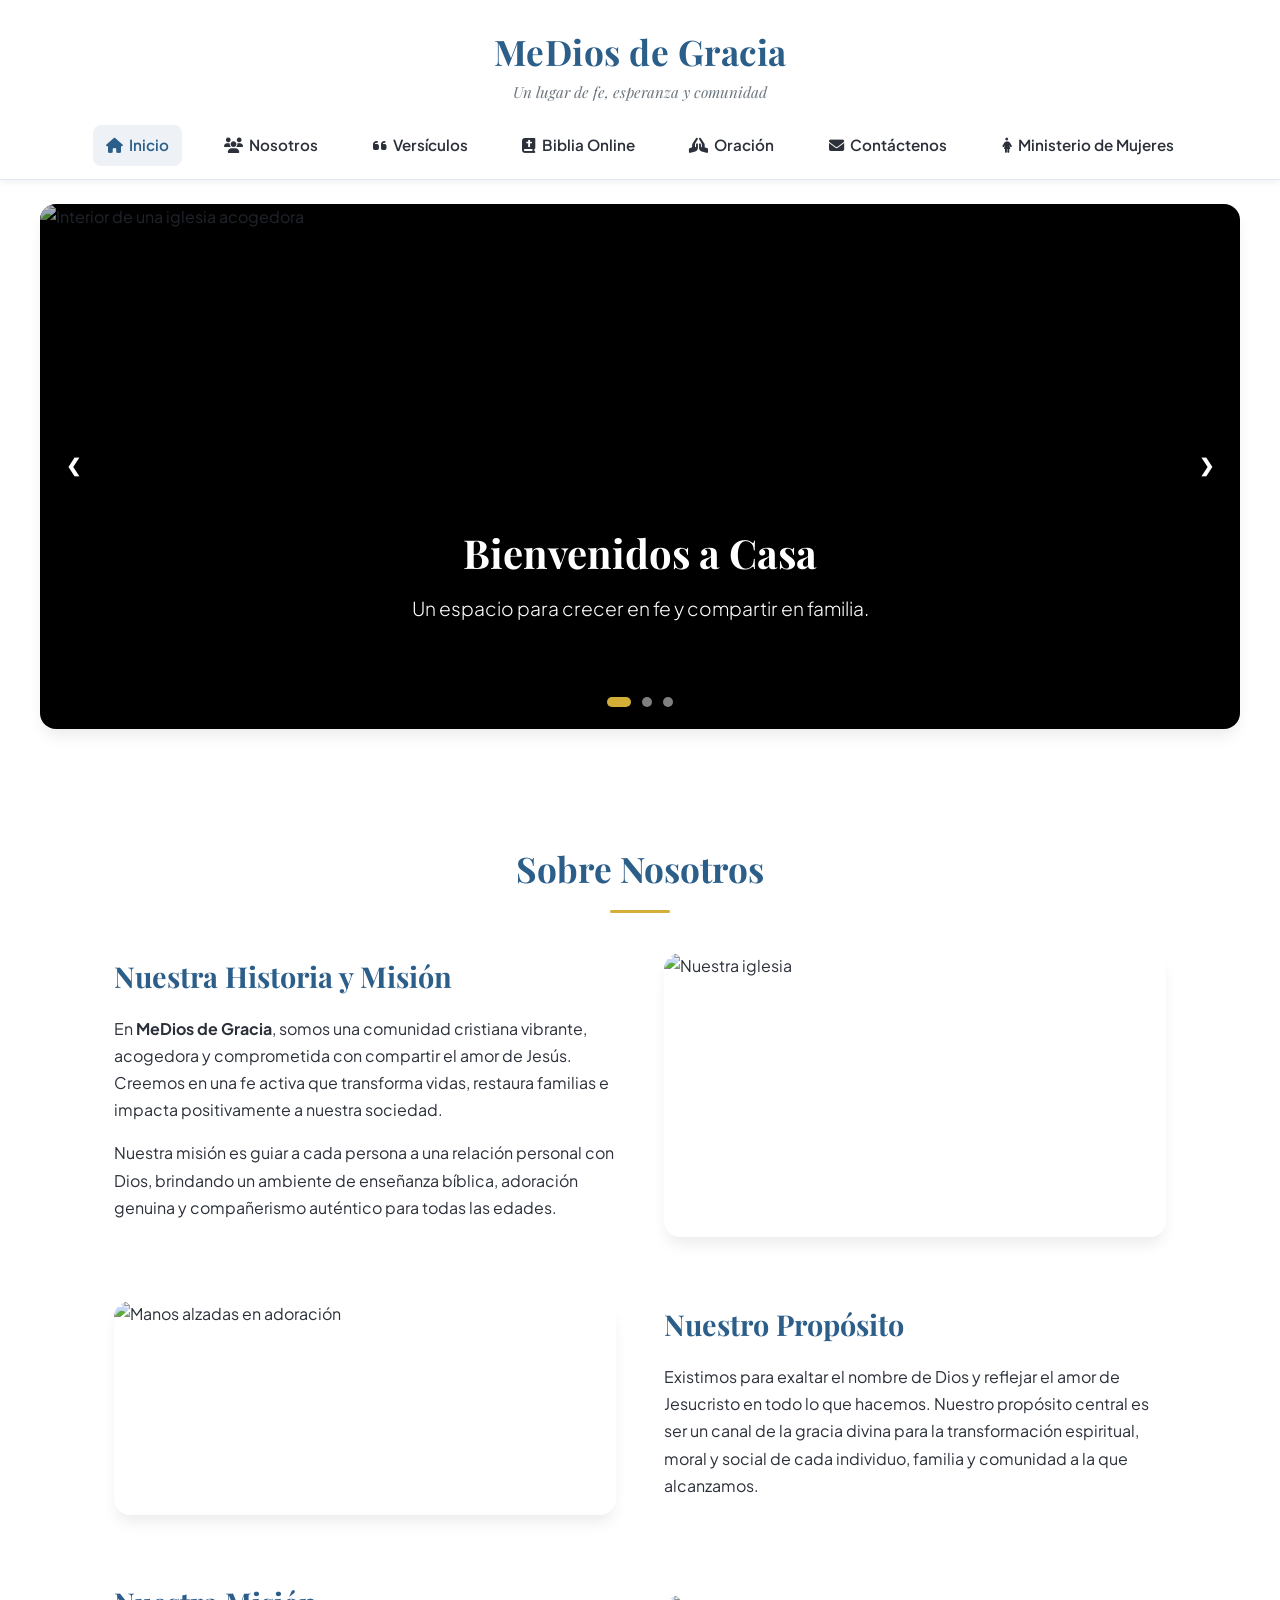
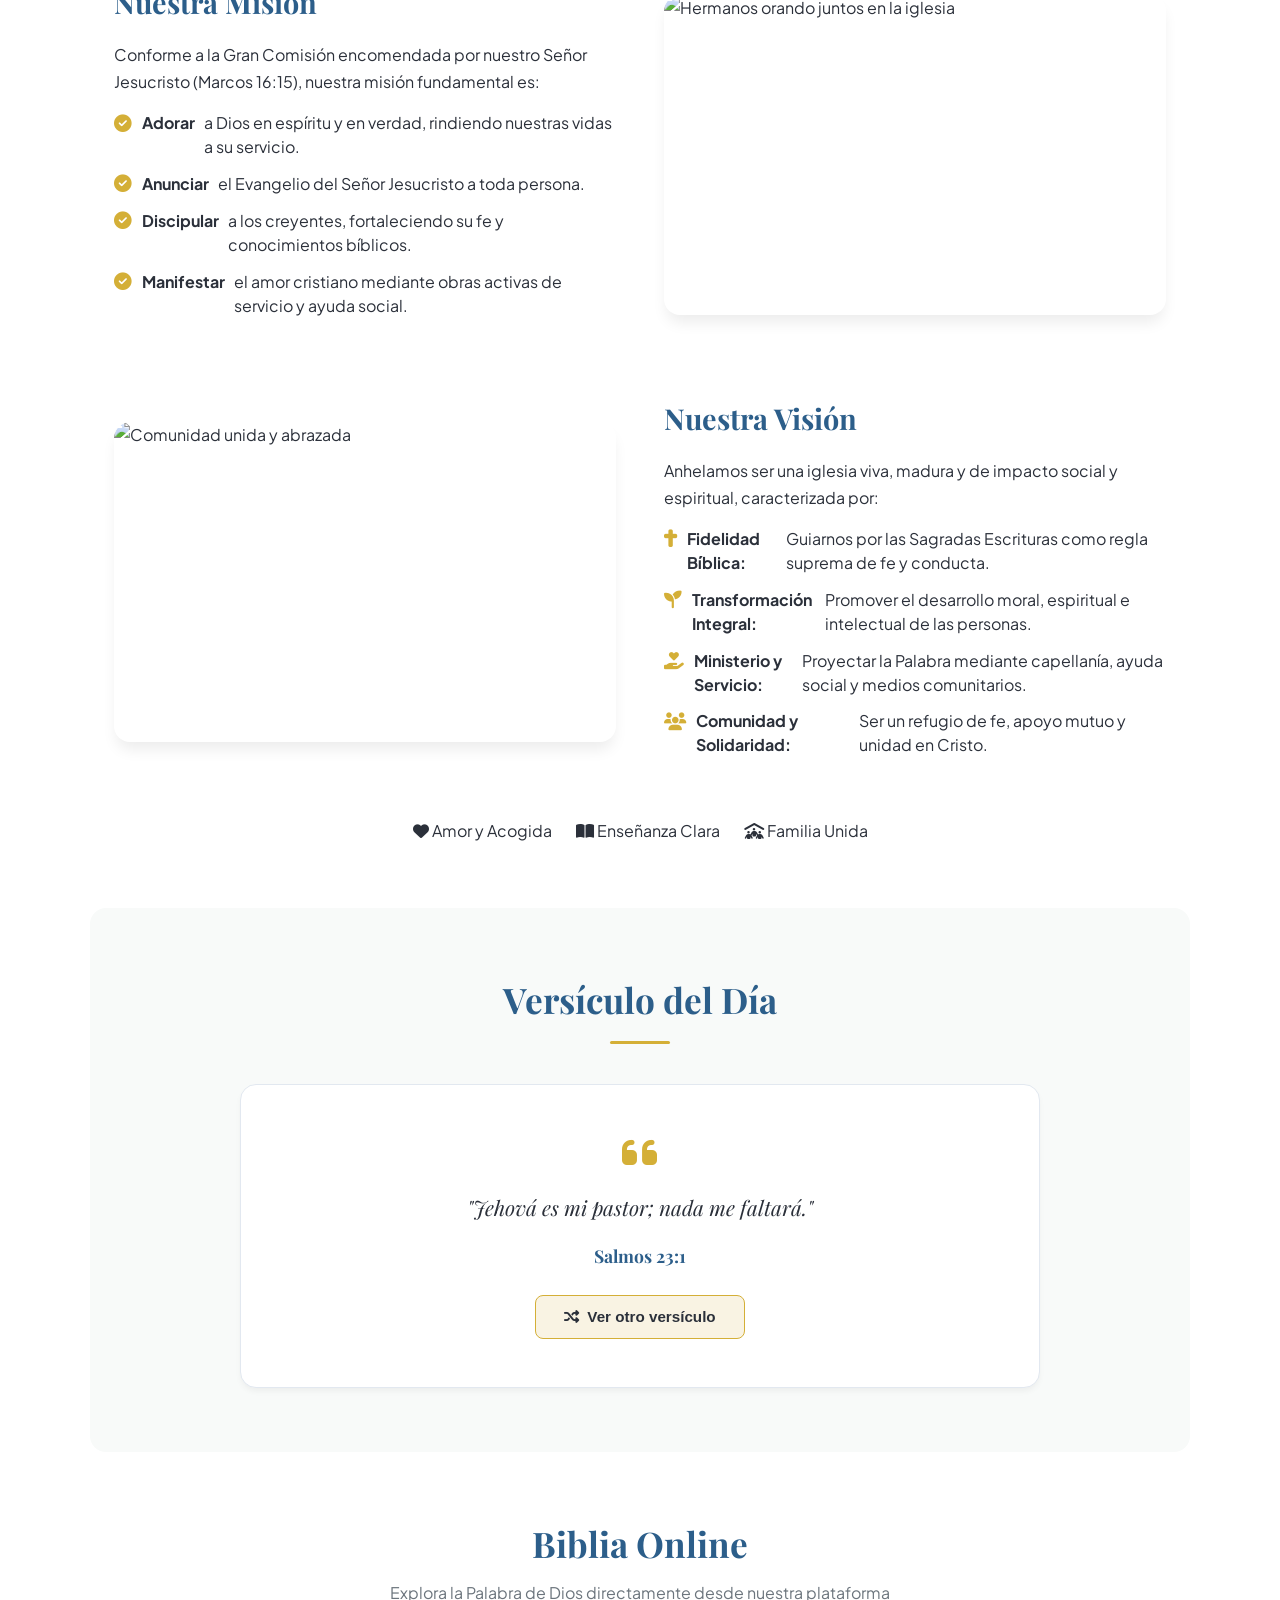
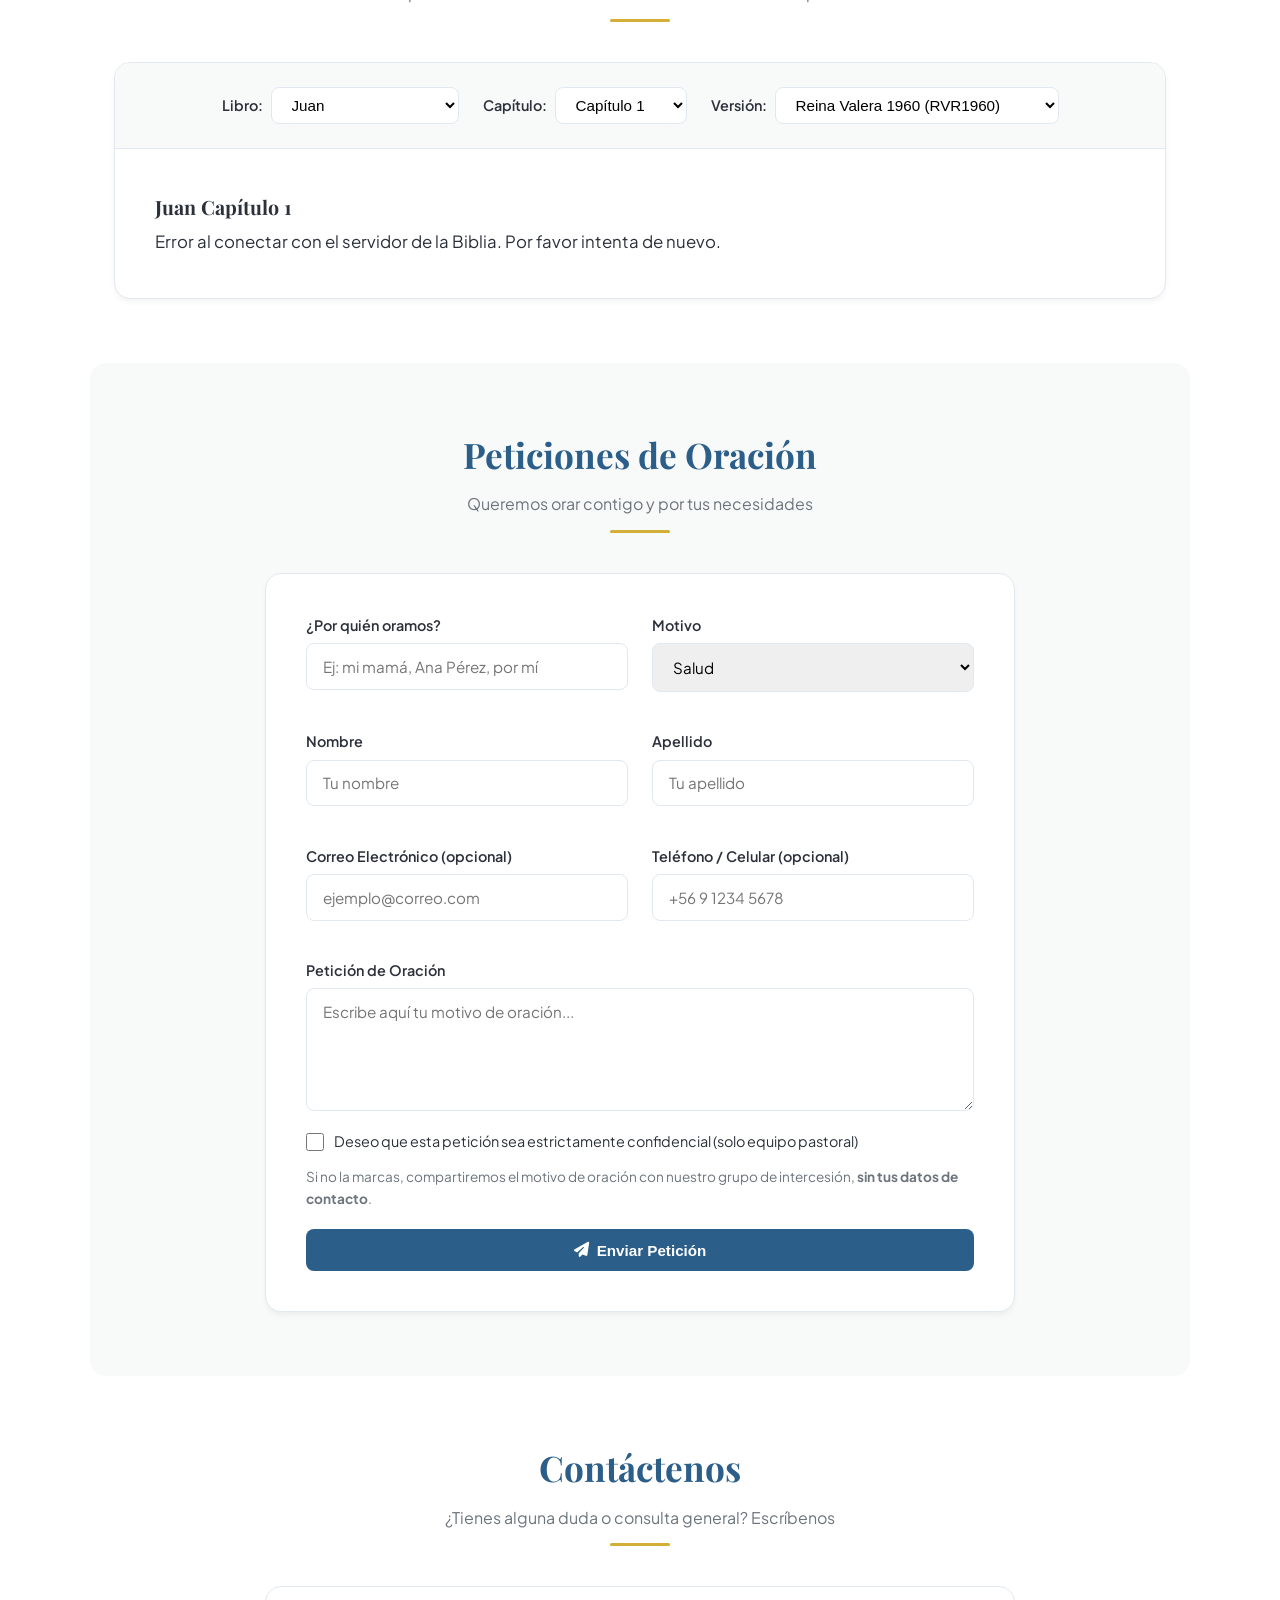
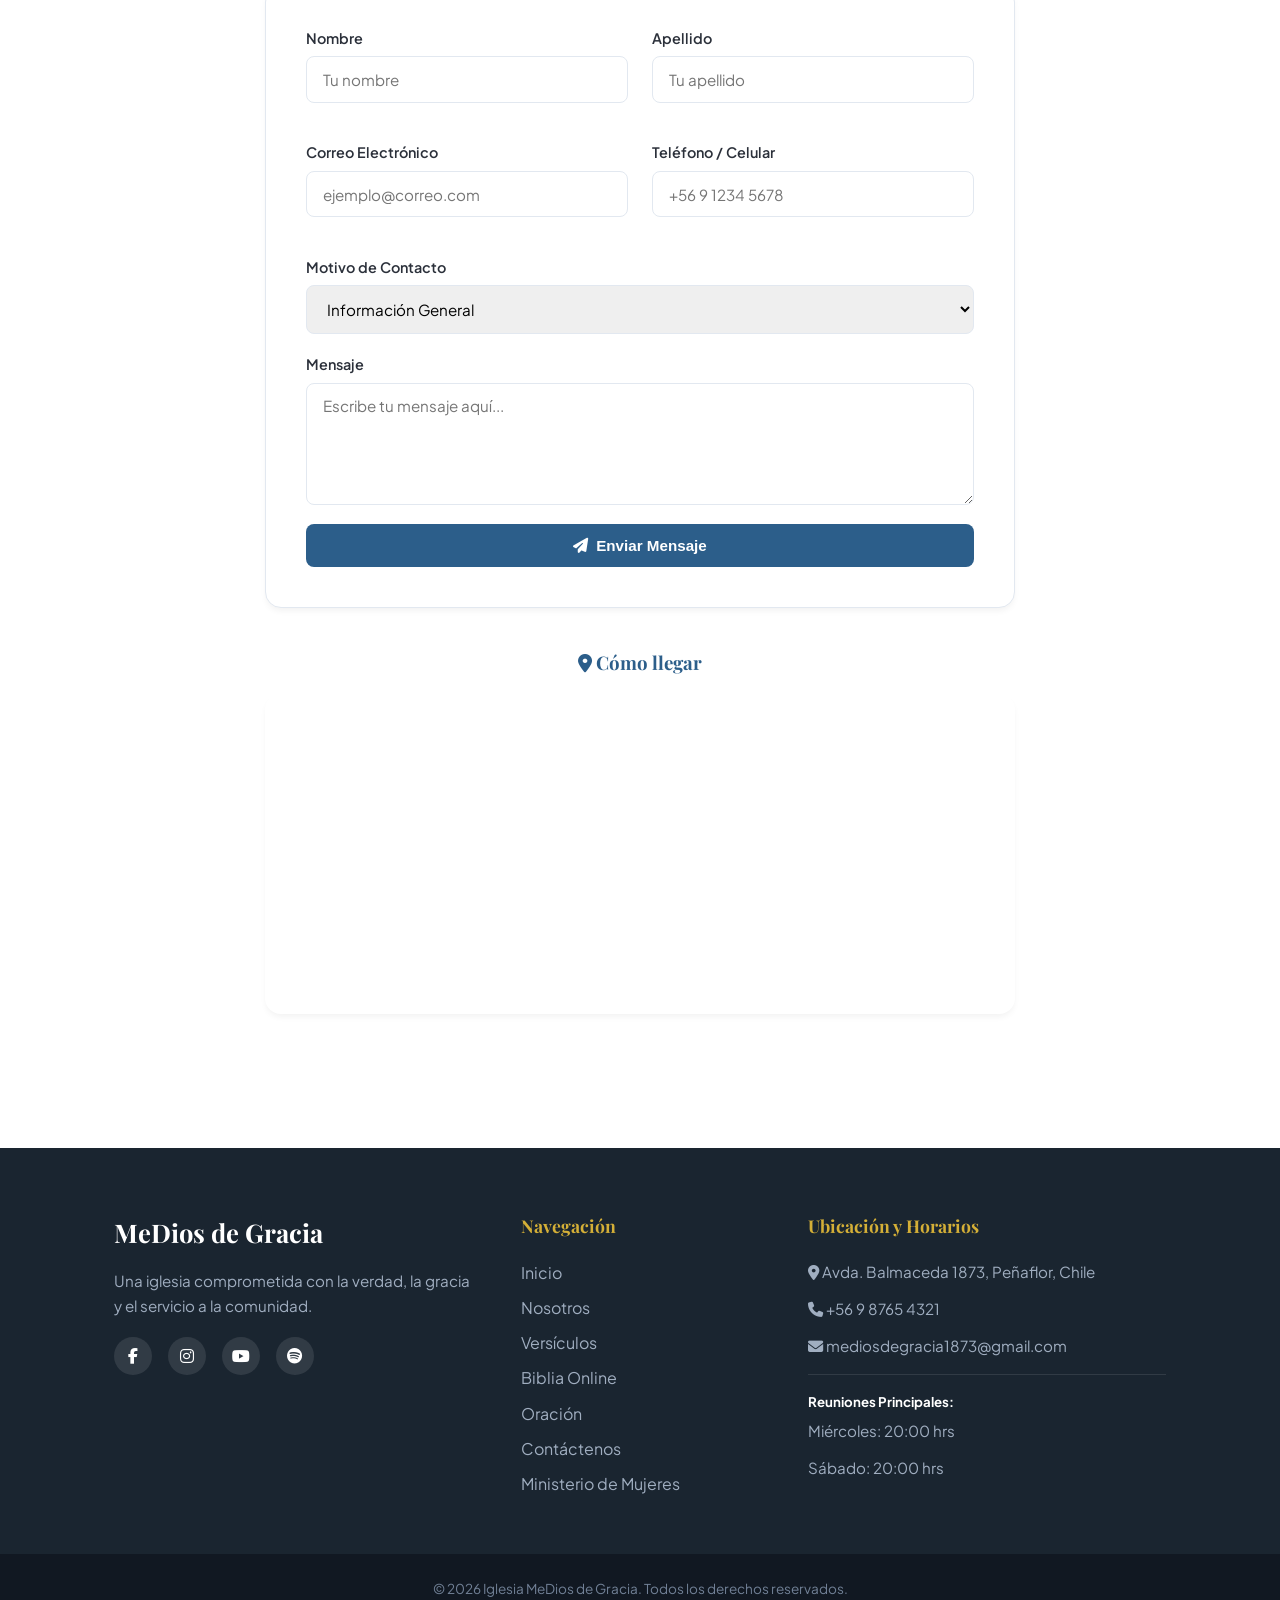
==== commit 5a223c4e: "Update contact email in index.html correo" ====
--- a/index.html
+++ b/index.html
@@ -535,7 +535,7 @@
             Peñaflor, Chile
           </p>
           <p><i class="fa-solid fa-phone"></i> +56 9 8765 4321</p>
-          <p><i class="fa-solid fa-envelope"></i> contacto@mediosdegracia.cl</p>
+          <p><i class="fa-solid fa-envelope"></i> mediosdegracia1873@gmail.com</p>
           <div class="schedules">
             <h5>Reuniones Principales:</h5>
             <p>Miércoles: 20:00 hrs</p>
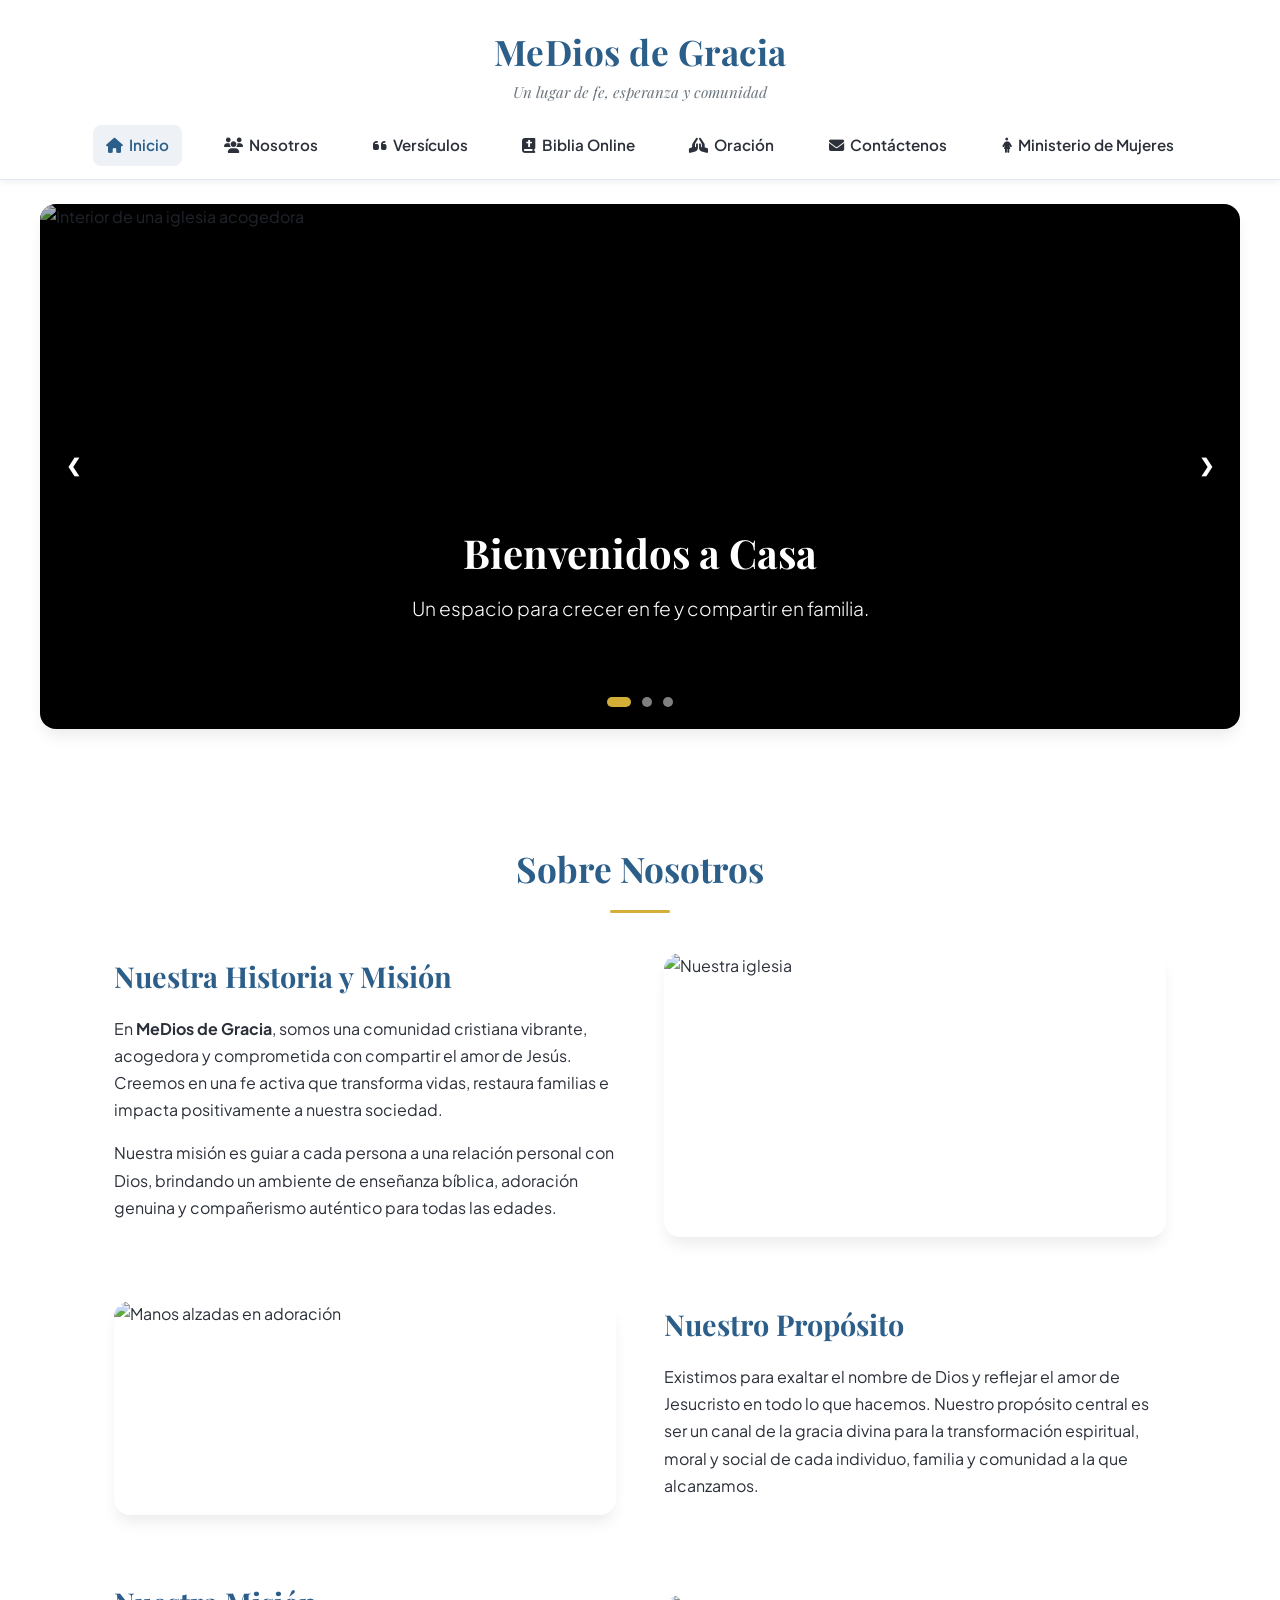
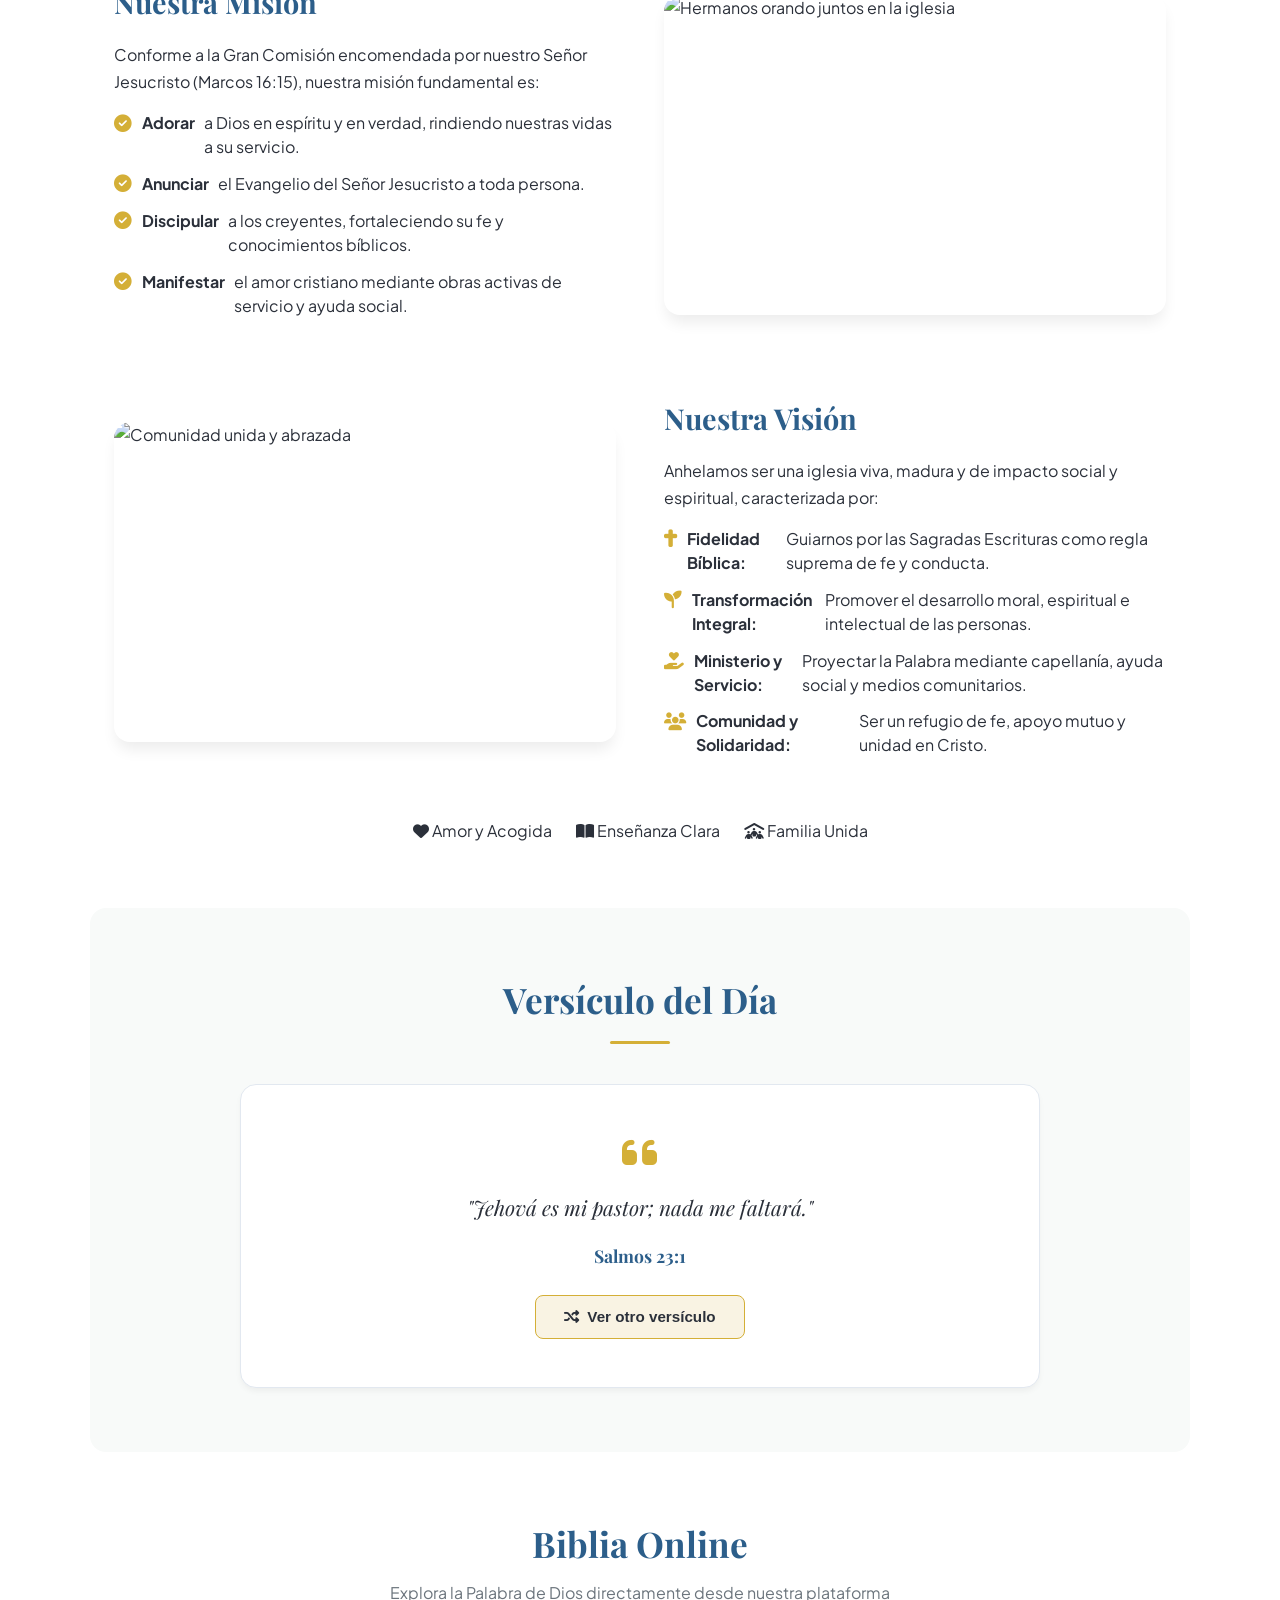
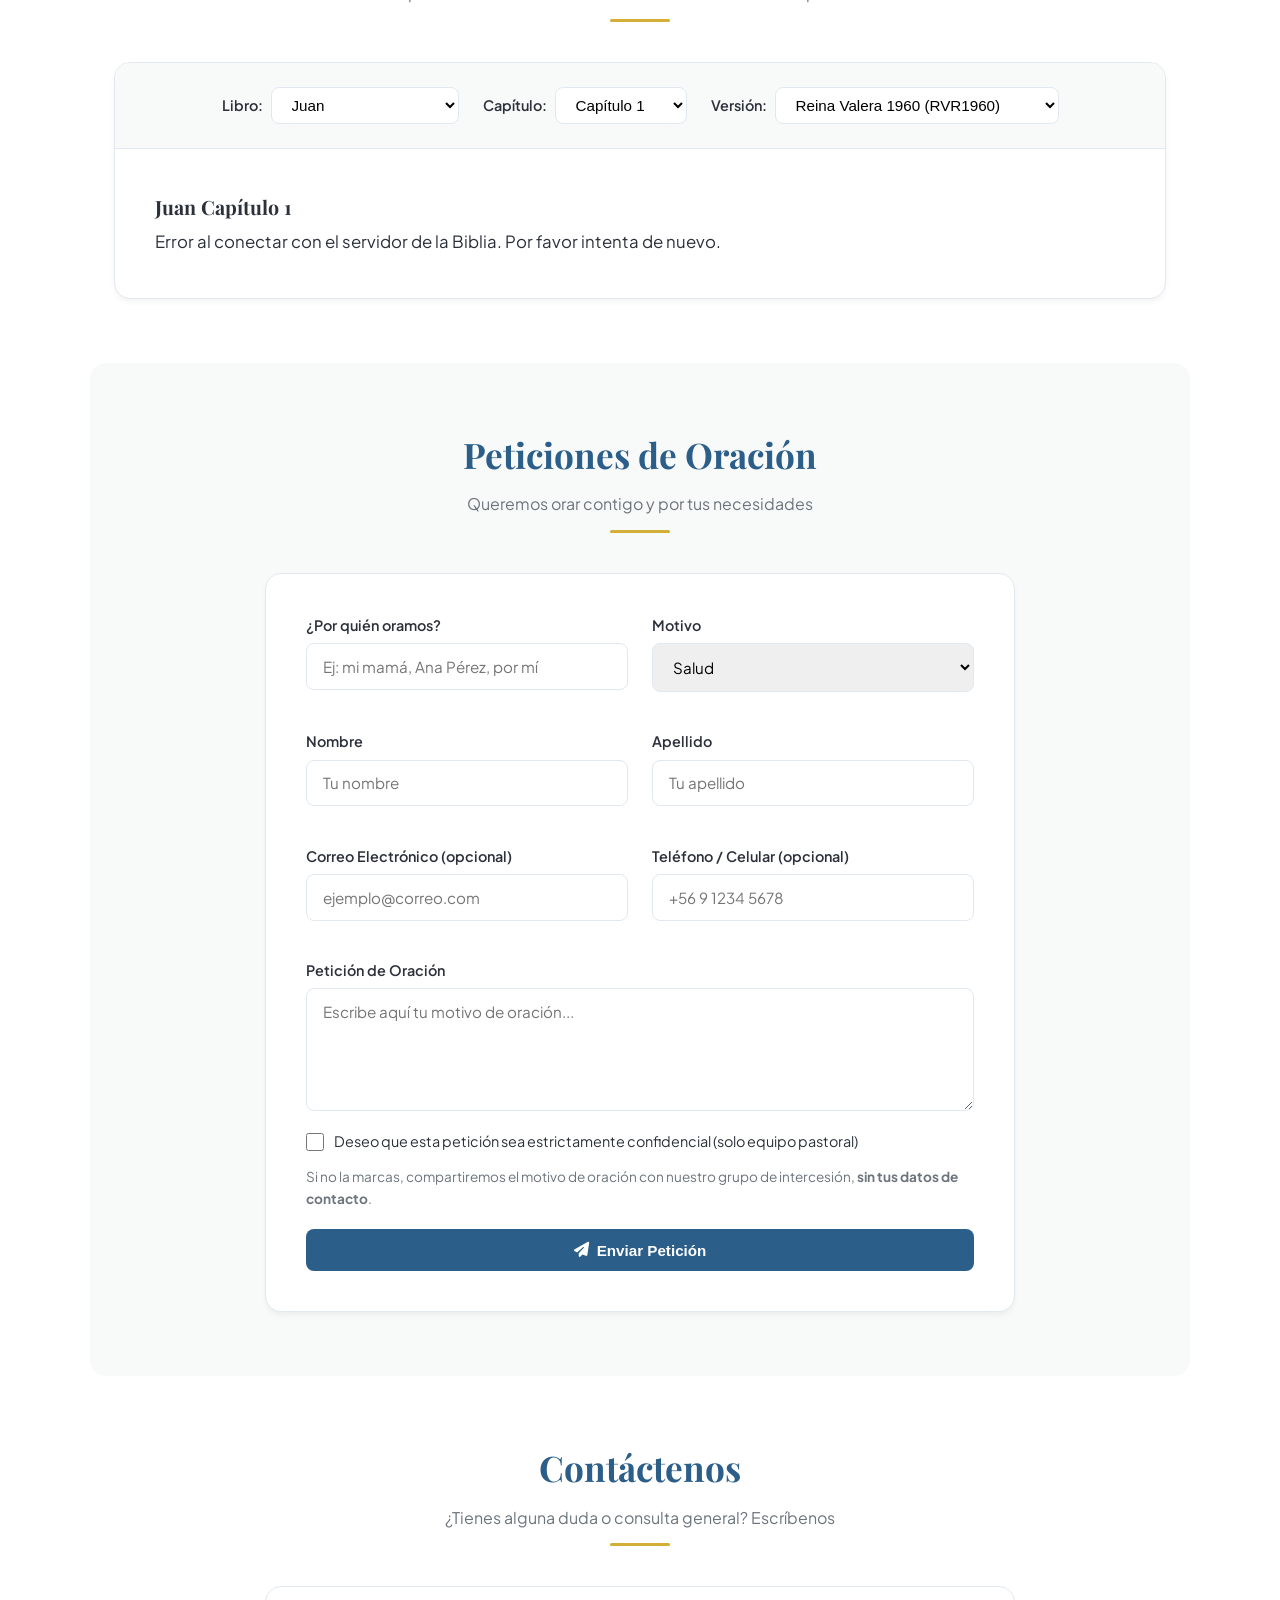
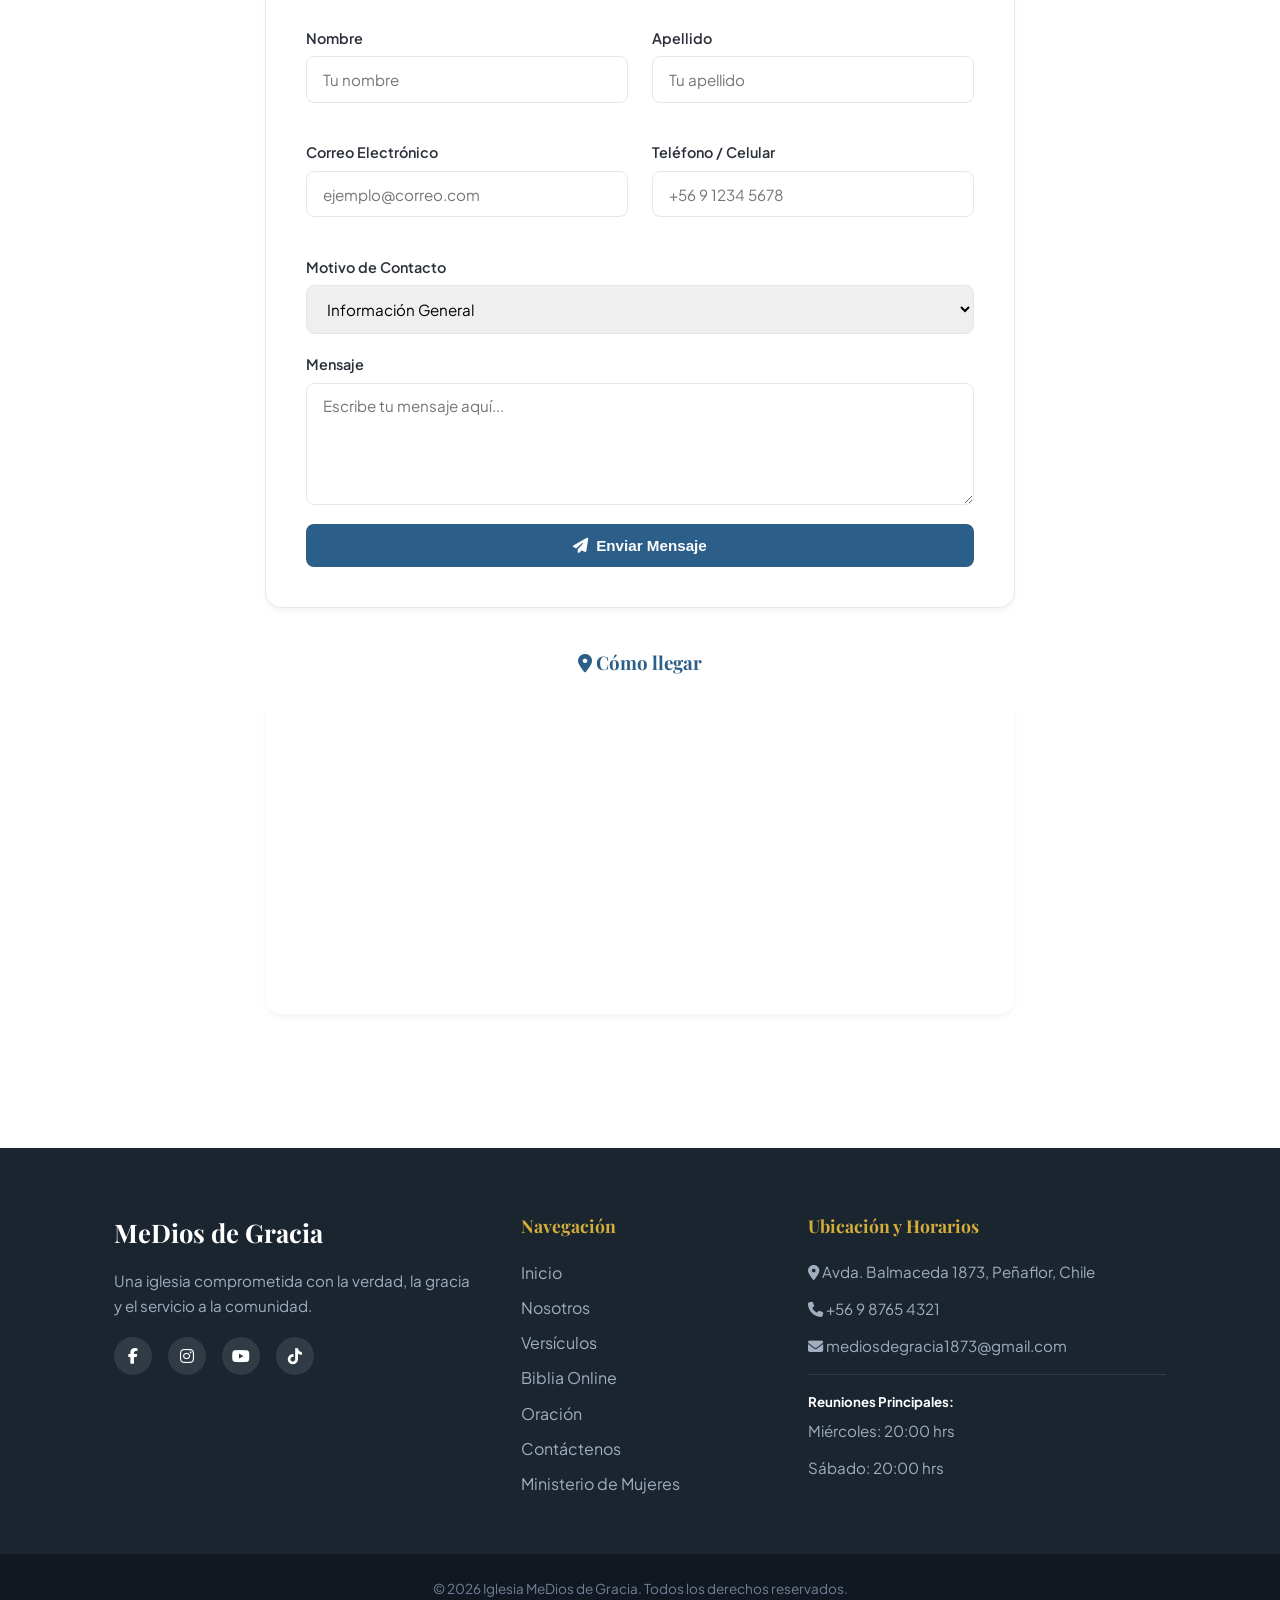
==== commit 453fa522: "actualizacion de footer actualizacion de footer" ====
--- a/index.html
+++ b/index.html
@@ -486,35 +486,25 @@
       </div>
     </section>
 
-    <!-- FOOTER / PIE DE PÁGINA -->
-    <footer class="footer">
-      <div class="footer-container">
-        <div class="footer-col brand-col">
-          <h3>MeDios de Gracia</h3>
-          <p>
-            Una iglesia comprometida con la verdad, la gracia y el servicio a la
-            comunidad.
-          </p>
-          <div class="social-links">
-            <a
-              href="https://www.facebook.com/profile.php?id=61578703400354"
-              aria-label="Facebook"
-              ><i class="fa-brands fa-facebook-f"></i
-            ></a>
-            <a
-              href="https://www.instagram.com/medios_de_gracia_mdg/"
-              aria-label="Instagram"
-              ><i class="fa-brands fa-instagram"></i
-            ></a>
-            <a href="#" aria-label="YouTube"
-              ><i class="fa-brands fa-youtube"></i
-            ></a>
-            <a href="#" aria-label="Spotify"
-              ><i class="fa-brands fa-spotify"></i
-            ></a>
-          </div>
-        </div>
-
+   <!-- FOOTER / PIE DE PÁGINA -->
+  <footer class="footer">
+    <div class="footer-container">
+      <div class="footer-col brand-col">
+        <h3>MeDios de Gracia</h3>
+        <p>
+          Una iglesia comprometida con la verdad, la gracia y el servicio a la
+          comunidad.
+        </p>
+        <div class="social-links">
+          <a href="https://www.facebook.com/profile.php?id=61578703400354" aria-label="Facebook"><i
+              class="fa-brands fa-facebook-f"></i></a>
+          <a href="https://www.instagram.com/medios_de_gracia_mdg/" aria-label="Instagram"><i
+              class="fa-brands fa-instagram"></i></a>
+          <a href="https://www.youtube.com/@mediosdegraciamdg" aria-label="YouTube"><i
+              class="fa-brands fa-youtube"></i></a>
+          <a href="https://www.tiktok.com/@mediosdegracia" aria-label="Spotify"><i class="fa-brands fa-tiktok"></i></a>
+        </div>
+      </div>
         <div class="footer-col links-col">
           <h4>Navegación</h4>
           <ul>
--- a/styles.css
+++ b/styles.css
@@ -1,709 +1,709 @@
-/* ==========================================================================
-   VARIABLES DE COLOR Y ESTILOS GLOBALES
-   ========================================================================== */
-:root {
-  --primary: #2C5E8A;          /* Azul sereno y elegante */
-  --primary-hover: #1E4364;    /* Azul más oscuro para hover */
-  --accent: #D4AF37;           /* Dorado suave para acentos */
-  --accent-light: #F9F3E3;     /* Dorado muy claro para tarjetas */
-  --bg-light: #F8FAF9;         /* Blanco roto / menta muy suave */
-  --bg-white: #FFFFFF;
-  --text-dark: #2B303A;        /* Gris oscuro para alta legibilidad */
-  --text-muted: #6C757D;      /* Gris medio para subtítulos */
-  --border-color: #E2E8F0;    /* Bordes suaves */
-  --radius-sm: 8px;
-  --radius-lg: 16px;
-  --shadow-sm: 0 4px 6px -1px rgba(0, 0, 0, 0.05);
-  --shadow-md: 0 10px 15px -3px rgba(0, 0, 0, 0.08);
-  --transition: all 0.3s ease;
-}
-
-* {
-  margin: 0;
-  padding: 0;
-  box-sizing: border-box;
-}
-
-html {
-  scroll-behavior: smooth;
-  font-family: 'Plus Jakarta Sans', sans-serif;
-  color: var(--text-dark);
-  background-color: var(--bg-white);
-  line-height: 1.6;
-}
-
-h1, h2, h3, h4, .tagline {
-  font-family: 'Playfair Display', serif;
-}
-
-/* ==========================================================================
-   HEADER & NAVBAR CENTRADO
-   ========================================================================== */
-.header {
-  background-color: var(--bg-white);
-  border-bottom: 1px solid var(--border-color);
-  position: sticky;
-  top: 0;
-  z-index: 1000;
-  box-shadow: var(--shadow-sm);
-}
-
-.brand {
-  text-align: center;
-  padding: 1.5rem 1rem 0.5rem;
-}
-
-.brand h1 {
-  font-size: 2.2rem;
-  color: var(--primary);
-  letter-spacing: 0.5px;
-}
-
-.brand .tagline {
-  font-size: 0.95rem;
-  color: var(--text-muted);
-  font-style: italic;
-}
-
-.navbar {
-  display: flex;
-  justify-content: center;
-  align-items: center;
-  padding: 0.8rem 1rem;
-  position: relative;
-}
-
-.nav-links {
-  display: flex;
-  list-style: none;
-  gap: 1.8rem;
-  flex-wrap: wrap;
-  justify-content: center;
-}
-
-.nav-links a {
-  text-decoration: none;
-  color: var(--text-dark);
-  font-weight: 600;
-  font-size: 0.95rem;
-  padding: 0.5rem 0.8rem;
-  border-radius: var(--radius-sm);
-  transition: var(--transition);
-  display: flex;
-  align-items: center;
-  gap: 0.4rem;
-}
-
-.nav-links a:hover,
-.nav-links a.active {
-  color: var(--primary);
-  background-color: rgba(44, 94, 138, 0.08);
-}
-
-.nav-toggle {
-  display: none;
-  background: none;
-  border: none;
-  font-size: 1.5rem;
-  color: var(--primary);
-  cursor: pointer;
-}
-
-/* ==========================================================================
-   CARRUSEL DE IMÁGENES
-   ========================================================================== */
-.carousel-container {
-  position: relative;
-  max-width: 1200px;
-  margin: 1.5rem auto 3rem;
-  overflow: hidden;
-  border-radius: var(--radius-lg);
-  box-shadow: var(--shadow-md);
-  aspect-ratio: 16 / 7;
-  background-color: #000;
-}
-
-.carousel-slide {
-  display: none;
-  position: relative;
-  width: 100%;
-  height: 100%;
-}
-
-.carousel-slide.active {
-  display: block;
-}
-
-.carousel-slide img {
-  width: 100%;
-  height: 100%;
-  object-fit: cover;
-  filter: brightness(0.75);
-}
-
-.carousel-caption {
-  position: absolute;
-  bottom: 20%;
-  left: 8%;
-  right: 8%;
-  color: #fff;
-  text-align: center;
-  text-shadow: 0 2px 4px rgba(0,0,0,0.6);
-}
-
-.carousel-caption h2 {
-  font-size: 2.5rem;
-  margin-bottom: 0.5rem;
-}
-
-.carousel-caption p {
-  font-size: 1.2rem;
-  font-weight: 300;
-}
-
-.prev, .next {
-  cursor: pointer;
-  position: absolute;
-  top: 50%;
-  transform: translateY(-50%);
-  padding: 12px 16px;
-  color: white;
-  font-weight: bold;
-  font-size: 18px;
-  border: none;
-  background: rgba(0, 0, 0, 0.3);
-  border-radius: 50%;
-  transition: var(--transition);
-  margin: 0 10px;
-}
-
-.prev:hover, .next:hover {
-  background: rgba(0, 0, 0, 0.7);
-}
-
-.next { right: 0; }
-.prev { left: 0; }
-
-.dots-container {
-  position: absolute;
-  bottom: 15px;
-  width: 100%;
-  text-align: center;
-}
-
-.dot {
-  cursor: pointer;
-  height: 10px;
-  width: 10px;
-  margin: 0 4px;
-  background-color: rgba(255, 255, 255, 0.5);
-  border-radius: 50%;
-  display: inline-block;
-  transition: var(--transition);
-}
-
-.dot.active, .dot:hover {
-  background-color: var(--accent);
-  width: 24px;
-  border-radius: 10px;
-}
-
-.fade {
-  animation: fadeEffect 1s;
-}
-
-@keyframes fadeEffect {
-  from { opacity: 0.4; }
-  to { opacity: 1; }
-}
-
-/* ==========================================================================
-   ESTILOS GENERALES DE SECCIONES
-   ========================================================================== */
-.section-container {
-  max-width: 1100px;
-  margin: 0 auto;
-  padding: 4rem 1.5rem;
-}
-
-.bg-light {
-  background-color: var(--bg-light);
-  border-radius: var(--radius-lg);
-}
-
-.section-title {
-  text-align: center;
-  margin-bottom: 2.5rem;
-}
-
-.section-title h2 {
-  font-size: 2.2rem;
-  color: var(--primary);
-  margin-bottom: 0.5rem;
-}
-
-.section-subtitle {
-  color: var(--text-muted);
-  font-size: 1rem;
-}
-
-.divider {
-  width: 60px;
-  height: 3px;
-  background: var(--accent);
-  margin: 0.8rem auto 0;
-  border-radius: 2px;
-}
-
-/* ==========================================================================
-   ESTILOS DE NOSOTROS (DISEÑO ZIG-ZAG)
-   ========================================================================== */
-.about-rows-container {
-  display: flex;
-  flex-direction: column;
-  gap: 4rem;
-  margin-bottom: 3rem;
-}
-
-.about-row {
-  display: grid;
-  grid-template-columns: 1fr 1fr;
-  gap: 3rem;
-  align-items: center;
-}
-
-/* Invierte las columnas en filas con la clase .reverse */
-.about-row.reverse {
-  direction: rtl; /* Hace que el segundo elemento sea el primero visualmente */
-}
-
-/* Restablece la dirección del texto en la columna invertida */
-.about-row.reverse > * {
-  direction: ltr;
-}
-
-.about-text-content h3 {
-  font-size: 1.8rem;
-  color: var(--primary, #2C5E8A);
-  margin-bottom: 1rem;
-}
-
-.about-text-content p {
-  color: var(--text-dark, #2B303A);
-  margin-bottom: 1rem;
-  line-height: 1.7;
-}
-
-.about-image-content {
-  border-radius: var(--radius-lg, 16px);
-  overflow: hidden;
-  box-shadow: var(--shadow-md, 0 10px 15px -3px rgba(0, 0, 0, 0.08));
-  height: 100%;
-  max-height: 320px;
-}
-
-.about-image-content img {
-  width: 100%;
-  height: 100%;
-  object-fit: cover;
-  display: block;
-  border-radius: var(--radius-lg, 16px);
-}
-
-/* Listas estilizadas */
-.about-list {
-  list-style: none;
-  padding: 0;
-  margin-top: 0.8rem;
-}
-
-.about-list li {
-  margin-bottom: 0.8rem;
-  display: flex;
-  align-items: flex-start;
-  gap: 0.6rem;
-  line-height: 1.5;
-}
-
-.about-list li i {
-  color: var(--accent, #D4AF37);
-  margin-top: 0.2rem;
-  font-size: 1.1rem;
-}
-
-.about-highlights {
-  display: flex;
-  justify-content: center;
-  gap: 1.5rem;
-  flex-wrap: wrap;
-  margin-top: 2rem;
-}
-
-/* Responsivo para móviles */
-@media (max-width: 868px) {
-  .about-row,
-  .about-row.reverse {
-    grid-template-columns: 1fr;
-    direction: ltr;
-    gap: 1.5rem;
-  }
-  
-  .about-image-content {
-    max-height: 250px;
-  }
-}
-
-/* ==========================================================================
-   VERSÍCULO DEL DÍA
-   ========================================================================== */
-.verse-card {
-  background-color: var(--bg-white);
-  padding: 3rem 2rem;
-  border-radius: var(--radius-lg);
-  text-align: center;
-  box-shadow: var(--shadow-sm);
-  border: 1px solid var(--border-color);
-  max-width: 800px;
-  margin: 0 auto;
-}
-
-.quote-icon {
-  font-size: 2.5rem;
-  color: var(--accent);
-  margin-bottom: 1rem;
-}
-
-.verse-text {
-  font-size: 1.3rem;
-  font-style: italic;
-  font-family: 'Playfair Display', serif;
-  color: var(--text-dark);
-  margin-bottom: 1rem;
-  line-height: 1.8;
-}
-
-.verse-ref {
-  font-size: 1.1rem;
-  color: var(--primary);
-  font-weight: 700;
-  margin-bottom: 1.5rem;
-}
-
-/* ==========================================================================
-   BIBLIA ONLINE INTEGRADA
-   ========================================================================== */
-.bible-reader-card {
-  background-color: var(--bg-white);
-  border: 1px solid var(--border-color);
-  border-radius: var(--radius-lg);
-  box-shadow: var(--shadow-sm);
-  overflow: hidden;
-}
-
-.bible-controls {
-  display: flex;
-  gap: 1.5rem;
-  padding: 1.5rem;
-  background-color: var(--bg-light);
-  border-bottom: 1px solid var(--border-color);
-  flex-wrap: wrap;
-  justify-content: center;
-}
-
-.control-group {
-  display: flex;
-  align-items: center;
-  gap: 0.5rem;
-}
-
-.control-group label {
-  font-weight: 600;
-  font-size: 0.9rem;
-}
-
-.control-group select {
-  padding: 0.5rem 1rem;
-  border-radius: var(--radius-sm);
-  border: 1px solid var(--border-color);
-  background-color: var(--bg-white);
-  font-size: 0.95rem;
-  cursor: pointer;
-}
-
-.bible-display {
-  padding: 2.5rem;
-  max-height: 400px;
-  overflow-y: auto;
-  line-height: 1.9;
-  font-size: 1.05rem;
-}
-
-.bible-verse-item {
-  margin-bottom: 0.8rem;
-}
-
-.verse-num {
-  font-weight: bold;
-  color: var(--accent);
-  margin-right: 0.4rem;
-  font-size: 0.85rem;
-}
-
-/* ==========================================================================
-   FORMULARIOS (ORACIÓN Y CONTACTO)
-   ========================================================================== */
-.form-wrapper {
-  max-width: 750px;
-  margin: 0 auto;
-  background-color: var(--bg-white);
-  padding: 2.5rem;
-  border-radius: var(--radius-lg);
-  border: 1px solid var(--border-color);
-  box-shadow: var(--shadow-sm);
-}
-
-.form-row {
-  display: grid;
-  grid-template-columns: 1fr 1fr;
-  gap: 1.5rem;
-  margin-bottom: 1.2rem;
-}
-
-.form-group {
-  display: flex;
-  flex-direction: column;
-  margin-bottom: 1.2rem;
-}
-
-.form-group label {
-  font-weight: 600;
-  margin-bottom: 0.4rem;
-  font-size: 0.9rem;
-  color: var(--text-dark);
-}
-
-.form-group input,
-.form-group select,
-.form-group textarea {
-  padding: 0.8rem 1rem;
-  border: 1px solid var(--border-color);
-  border-radius: var(--radius-sm);
-  font-family: inherit;
-  font-size: 0.95rem;
-  transition: var(--transition);
-}
-
-.form-group input:focus,
-.form-group select:focus,
-.form-group textarea:focus {
-  outline: none;
-  border-color: var(--primary);
-  box-shadow: 0 0 0 3px rgba(44, 94, 138, 0.15);
-}
-
-.checkbox-group {
-  flex-direction: row;
-  align-items: center;
-  gap: 0.6rem;
-}
-
-.checkbox-group input {
-  width: 18px;
-  height: 18px;
-  cursor: pointer;
-}
-
-.checkbox-group label {
-  margin-bottom: 0;
-  font-weight: 400;
-  font-size: 0.9rem;
-  cursor: pointer;
-}
-
-/* BOTONES */
-.btn-primary, .btn-secondary {
-  display: inline-flex;
-  align-items: center;
-  justify-content: center;
-  gap: 0.5rem;
-  padding: 0.8rem 1.8rem;
-  border-radius: var(--radius-sm);
-  font-weight: 600;
-  font-size: 0.95rem;
-  cursor: pointer;
-  transition: var(--transition);
-  border: none;
-  width: 100%;
-}
-
-.btn-primary {
-  background-color: var(--primary);
-  color: white;
-}
-
-.btn-primary:hover {
-  background-color: var(--primary-hover);
-}
-
-.btn-secondary {
-  background-color: var(--accent-light);
-  color: var(--text-dark);
-  border: 1px solid var(--accent);
-  width: auto;
-}
-
-.btn-secondary:hover {
-  background-color: var(--accent);
-  color: white;
-}
-
-/* ==========================================================================
-   FOOTER / PIE DE PÁGINA
-   ========================================================================== */
-.footer {
-  background-color: #1A2530;
-  color: #E2E8F0;
-  padding-top: 4rem;
-  margin-top: 4rem;
-}
-
-.footer-container {
-  max-width: 1100px;
-  margin: 0 auto;
-  padding: 0 1.5rem 3rem;
-  display: grid;
-  grid-template-columns: 1.5fr 1fr 1.5fr;
-  gap: 3rem;
-}
-
-.footer-col h3 {
-  color: #fff;
-  font-size: 1.6rem;
-  margin-bottom: 1rem;
-}
-
-.footer-col h4 {
-  color: var(--accent);
-  margin-bottom: 1.2rem;
-  font-size: 1.1rem;
-}
-
-.footer-col p {
-  color: #A0AEC0;
-  font-size: 0.95rem;
-  margin-bottom: 0.8rem;
-}
-
-.social-links {
-  display: flex;
-  gap: 1rem;
-  margin-top: 1.2rem;
-}
-
-.social-links a {
-  color: #fff;
-  background-color: rgba(255,255,255,0.1);
-  width: 38px;
-  height: 38px;
-  border-radius: 50%;
-  display: flex;
-  align-items: center;
-  justify-content: center;
-  transition: var(--transition);
-  text-decoration: none;
-}
-
-.social-links a:hover {
-  background-color: var(--accent);
-  color: var(--text-dark);
-}
-
-.links-col ul {
-  list-style: none;
-}
-
-.links-col ul li {
-  margin-bottom: 0.6rem;
-}
-
-.links-col ul a {
-  color: #A0AEC0;
-  text-decoration: none;
-  transition: var(--transition);
-}
-
-.links-col ul a:hover {
-  color: #fff;
-  padding-left: 5px;
-}
-
-.schedules {
-  margin-top: 1rem;
-  padding-top: 1rem;
-  border-top: 1px solid rgba(255,255,255,0.1);
-}
-
-.schedules h5 {
-  color: #fff;
-  margin-bottom: 0.4rem;
-}
-
-.footer-bottom {
-  text-align: center;
-  padding: 1.5rem;
-  background-color: #111822;
-  font-size: 0.85rem;
-  color: #718096;
-}
-
-/* ==========================================================================
-   RESPONSIVE DESIGN (MÓVILES Y TABLETS)
-   ========================================================================== */
-@media (max-width: 868px) {
-  .about-grid {
-    grid-template-columns: 1fr;
-  }
-  
-  .footer-container {
-    grid-template-columns: 1fr;
-    gap: 2rem;
-  }
-  
-  .carousel-container {
-    aspect-ratio: 16 / 10;
-  }
-  
-  .carousel-caption h2 {
-    font-size: 1.8rem;
-  }
-  
-  .carousel-caption p {
-    font-size: 1rem;
-  }
-}
-
-@media (max-width: 680px) {
-  .form-row {
-    grid-template-columns: 1fr;
-    gap: 0;
-  }
-  
-  .nav-toggle {
-    display: block;
-  }
-
-  .nav-links {
-    display: none;
-    width: 100%;
-    flex-direction: column;
-    text-align: center;
-    gap: 0.5rem;
-    padding-top: 1rem;
-  }
-
-  .nav-links.show {
-    display: flex;
-  }
+/* ==========================================================================
+   VARIABLES DE COLOR Y ESTILOS GLOBALES
+   ========================================================================== */
+:root {
+  --primary: #2C5E8A;          /* Azul sereno y elegante */
+  --primary-hover: #1E4364;    /* Azul más oscuro para hover */
+  --accent: #D4AF37;           /* Dorado suave para acentos */
+  --accent-light: #F9F3E3;     /* Dorado muy claro para tarjetas */
+  --bg-light: #F8FAF9;         /* Blanco roto / menta muy suave */
+  --bg-white: #FFFFFF;
+  --text-dark: #2B303A;        /* Gris oscuro para alta legibilidad */
+  --text-muted: #6C757D;      /* Gris medio para subtítulos */
+  --border-color: #E2E8F0;    /* Bordes suaves */
+  --radius-sm: 8px;
+  --radius-lg: 16px;
+  --shadow-sm: 0 4px 6px -1px rgba(0, 0, 0, 0.05);
+  --shadow-md: 0 10px 15px -3px rgba(0, 0, 0, 0.08);
+  --transition: all 0.3s ease;
+}
+
+* {
+  margin: 0;
+  padding: 0;
+  box-sizing: border-box;
+}
+
+html {
+  scroll-behavior: smooth;
+  font-family: 'Plus Jakarta Sans', sans-serif;
+  color: var(--text-dark);
+  background-color: var(--bg-white);
+  line-height: 1.6;
+}
+
+h1, h2, h3, h4, .tagline {
+  font-family: 'Playfair Display', serif;
+}
+
+/* ==========================================================================
+   HEADER & NAVBAR CENTRADO
+   ========================================================================== */
+.header {
+  background-color: var(--bg-white);
+  border-bottom: 1px solid var(--border-color);
+  position: sticky;
+  top: 0;
+  z-index: 1000;
+  box-shadow: var(--shadow-sm);
+}
+
+.brand {
+  text-align: center;
+  padding: 1.5rem 1rem 0.5rem;
+}
+
+.brand h1 {
+  font-size: 2.2rem;
+  color: var(--primary);
+  letter-spacing: 0.5px;
+}
+
+.brand .tagline {
+  font-size: 0.95rem;
+  color: var(--text-muted);
+  font-style: italic;
+}
+
+.navbar {
+  display: flex;
+  justify-content: center;
+  align-items: center;
+  padding: 0.8rem 1rem;
+  position: relative;
+}
+
+.nav-links {
+  display: flex;
+  list-style: none;
+  gap: 1.8rem;
+  flex-wrap: wrap;
+  justify-content: center;
+}
+
+.nav-links a {
+  text-decoration: none;
+  color: var(--text-dark);
+  font-weight: 600;
+  font-size: 0.95rem;
+  padding: 0.5rem 0.8rem;
+  border-radius: var(--radius-sm);
+  transition: var(--transition);
+  display: flex;
+  align-items: center;
+  gap: 0.4rem;
+}
+
+.nav-links a:hover,
+.nav-links a.active {
+  color: var(--primary);
+  background-color: rgba(44, 94, 138, 0.08);
+}
+
+.nav-toggle {
+  display: none;
+  background: none;
+  border: none;
+  font-size: 1.5rem;
+  color: var(--primary);
+  cursor: pointer;
+}
+
+/* ==========================================================================
+   CARRUSEL DE IMÁGENES
+   ========================================================================== */
+.carousel-container {
+  position: relative;
+  max-width: 1200px;
+  margin: 1.5rem auto 3rem;
+  overflow: hidden;
+  border-radius: var(--radius-lg);
+  box-shadow: var(--shadow-md);
+  aspect-ratio: 16 / 7;
+  background-color: #000;
+}
+
+.carousel-slide {
+  display: none;
+  position: relative;
+  width: 100%;
+  height: 100%;
+}
+
+.carousel-slide.active {
+  display: block;
+}
+
+.carousel-slide img {
+  width: 100%;
+  height: 100%;
+  object-fit: cover;
+  filter: brightness(0.75);
+}
+
+.carousel-caption {
+  position: absolute;
+  bottom: 20%;
+  left: 8%;
+  right: 8%;
+  color: #fff;
+  text-align: center;
+  text-shadow: 0 2px 4px rgba(0,0,0,0.6);
+}
+
+.carousel-caption h2 {
+  font-size: 2.5rem;
+  margin-bottom: 0.5rem;
+}
+
+.carousel-caption p {
+  font-size: 1.2rem;
+  font-weight: 300;
+}
+
+.prev, .next {
+  cursor: pointer;
+  position: absolute;
+  top: 50%;
+  transform: translateY(-50%);
+  padding: 12px 16px;
+  color: white;
+  font-weight: bold;
+  font-size: 18px;
+  border: none;
+  background: rgba(0, 0, 0, 0.3);
+  border-radius: 50%;
+  transition: var(--transition);
+  margin: 0 10px;
+}
+
+.prev:hover, .next:hover {
+  background: rgba(0, 0, 0, 0.7);
+}
+
+.next { right: 0; }
+.prev { left: 0; }
+
+.dots-container {
+  position: absolute;
+  bottom: 15px;
+  width: 100%;
+  text-align: center;
+}
+
+.dot {
+  cursor: pointer;
+  height: 10px;
+  width: 10px;
+  margin: 0 4px;
+  background-color: rgba(255, 255, 255, 0.5);
+  border-radius: 50%;
+  display: inline-block;
+  transition: var(--transition);
+}
+
+.dot.active, .dot:hover {
+  background-color: var(--accent);
+  width: 24px;
+  border-radius: 10px;
+}
+
+.fade {
+  animation: fadeEffect 1s;
+}
+
+@keyframes fadeEffect {
+  from { opacity: 0.4; }
+  to { opacity: 1; }
+}
+
+/* ==========================================================================
+   ESTILOS GENERALES DE SECCIONES
+   ========================================================================== */
+.section-container {
+  max-width: 1100px;
+  margin: 0 auto;
+  padding: 4rem 1.5rem;
+}
+
+.bg-light {
+  background-color: var(--bg-light);
+  border-radius: var(--radius-lg);
+}
+
+.section-title {
+  text-align: center;
+  margin-bottom: 2.5rem;
+}
+
+.section-title h2 {
+  font-size: 2.2rem;
+  color: var(--primary);
+  margin-bottom: 0.5rem;
+}
+
+.section-subtitle {
+  color: var(--text-muted);
+  font-size: 1rem;
+}
+
+.divider {
+  width: 60px;
+  height: 3px;
+  background: var(--accent);
+  margin: 0.8rem auto 0;
+  border-radius: 2px;
+}
+
+/* ==========================================================================
+   ESTILOS DE NOSOTROS (DISEÑO ZIG-ZAG)
+   ========================================================================== */
+.about-rows-container {
+  display: flex;
+  flex-direction: column;
+  gap: 4rem;
+  margin-bottom: 3rem;
+}
+
+.about-row {
+  display: grid;
+  grid-template-columns: 1fr 1fr;
+  gap: 3rem;
+  align-items: center;
+}
+
+/* Invierte las columnas en filas con la clase .reverse */
+.about-row.reverse {
+  direction: rtl; /* Hace que el segundo elemento sea el primero visualmente */
+}
+
+/* Restablece la dirección del texto en la columna invertida */
+.about-row.reverse > * {
+  direction: ltr;
+}
+
+.about-text-content h3 {
+  font-size: 1.8rem;
+  color: var(--primary, #2C5E8A);
+  margin-bottom: 1rem;
+}
+
+.about-text-content p {
+  color: var(--text-dark, #2B303A);
+  margin-bottom: 1rem;
+  line-height: 1.7;
+}
+
+.about-image-content {
+  border-radius: var(--radius-lg, 16px);
+  overflow: hidden;
+  box-shadow: var(--shadow-md, 0 10px 15px -3px rgba(0, 0, 0, 0.08));
+  height: 100%;
+  max-height: 320px;
+}
+
+.about-image-content img {
+  width: 100%;
+  height: 100%;
+  object-fit: cover;
+  display: block;
+  border-radius: var(--radius-lg, 16px);
+}
+
+/* Listas estilizadas */
+.about-list {
+  list-style: none;
+  padding: 0;
+  margin-top: 0.8rem;
+}
+
+.about-list li {
+  margin-bottom: 0.8rem;
+  display: flex;
+  align-items: flex-start;
+  gap: 0.6rem;
+  line-height: 1.5;
+}
+
+.about-list li i {
+  color: var(--accent, #D4AF37);
+  margin-top: 0.2rem;
+  font-size: 1.1rem;
+}
+
+.about-highlights {
+  display: flex;
+  justify-content: center;
+  gap: 1.5rem;
+  flex-wrap: wrap;
+  margin-top: 2rem;
+}
+
+/* Responsivo para móviles */
+@media (max-width: 868px) {
+  .about-row,
+  .about-row.reverse {
+    grid-template-columns: 1fr;
+    direction: ltr;
+    gap: 1.5rem;
+  }
+  
+  .about-image-content {
+    max-height: 250px;
+  }
+}
+
+/* ==========================================================================
+   VERSÍCULO DEL DÍA
+   ========================================================================== */
+.verse-card {
+  background-color: var(--bg-white);
+  padding: 3rem 2rem;
+  border-radius: var(--radius-lg);
+  text-align: center;
+  box-shadow: var(--shadow-sm);
+  border: 1px solid var(--border-color);
+  max-width: 800px;
+  margin: 0 auto;
+}
+
+.quote-icon {
+  font-size: 2.5rem;
+  color: var(--accent);
+  margin-bottom: 1rem;
+}
+
+.verse-text {
+  font-size: 1.3rem;
+  font-style: italic;
+  font-family: 'Playfair Display', serif;
+  color: var(--text-dark);
+  margin-bottom: 1rem;
+  line-height: 1.8;
+}
+
+.verse-ref {
+  font-size: 1.1rem;
+  color: var(--primary);
+  font-weight: 700;
+  margin-bottom: 1.5rem;
+}
+
+/* ==========================================================================
+   BIBLIA ONLINE INTEGRADA
+   ========================================================================== */
+.bible-reader-card {
+  background-color: var(--bg-white);
+  border: 1px solid var(--border-color);
+  border-radius: var(--radius-lg);
+  box-shadow: var(--shadow-sm);
+  overflow: hidden;
+}
+
+.bible-controls {
+  display: flex;
+  gap: 1.5rem;
+  padding: 1.5rem;
+  background-color: var(--bg-light);
+  border-bottom: 1px solid var(--border-color);
+  flex-wrap: wrap;
+  justify-content: center;
+}
+
+.control-group {
+  display: flex;
+  align-items: center;
+  gap: 0.5rem;
+}
+
+.control-group label {
+  font-weight: 600;
+  font-size: 0.9rem;
+}
+
+.control-group select {
+  padding: 0.5rem 1rem;
+  border-radius: var(--radius-sm);
+  border: 1px solid var(--border-color);
+  background-color: var(--bg-white);
+  font-size: 0.95rem;
+  cursor: pointer;
+}
+
+.bible-display {
+  padding: 2.5rem;
+  max-height: 400px;
+  overflow-y: auto;
+  line-height: 1.9;
+  font-size: 1.05rem;
+}
+
+.bible-verse-item {
+  margin-bottom: 0.8rem;
+}
+
+.verse-num {
+  font-weight: bold;
+  color: var(--accent);
+  margin-right: 0.4rem;
+  font-size: 0.85rem;
+}
+
+/* ==========================================================================
+   FORMULARIOS (ORACIÓN Y CONTACTO)
+   ========================================================================== */
+.form-wrapper {
+  max-width: 750px;
+  margin: 0 auto;
+  background-color: var(--bg-white);
+  padding: 2.5rem;
+  border-radius: var(--radius-lg);
+  border: 1px solid var(--border-color);
+  box-shadow: var(--shadow-sm);
+}
+
+.form-row {
+  display: grid;
+  grid-template-columns: 1fr 1fr;
+  gap: 1.5rem;
+  margin-bottom: 1.2rem;
+}
+
+.form-group {
+  display: flex;
+  flex-direction: column;
+  margin-bottom: 1.2rem;
+}
+
+.form-group label {
+  font-weight: 600;
+  margin-bottom: 0.4rem;
+  font-size: 0.9rem;
+  color: var(--text-dark);
+}
+
+.form-group input,
+.form-group select,
+.form-group textarea {
+  padding: 0.8rem 1rem;
+  border: 1px solid var(--border-color);
+  border-radius: var(--radius-sm);
+  font-family: inherit;
+  font-size: 0.95rem;
+  transition: var(--transition);
+}
+
+.form-group input:focus,
+.form-group select:focus,
+.form-group textarea:focus {
+  outline: none;
+  border-color: var(--primary);
+  box-shadow: 0 0 0 3px rgba(44, 94, 138, 0.15);
+}
+
+.checkbox-group {
+  flex-direction: row;
+  align-items: center;
+  gap: 0.6rem;
+}
+
+.checkbox-group input {
+  width: 18px;
+  height: 18px;
+  cursor: pointer;
+}
+
+.checkbox-group label {
+  margin-bottom: 0;
+  font-weight: 400;
+  font-size: 0.9rem;
+  cursor: pointer;
+}
+
+/* BOTONES */
+.btn-primary, .btn-secondary {
+  display: inline-flex;
+  align-items: center;
+  justify-content: center;
+  gap: 0.5rem;
+  padding: 0.8rem 1.8rem;
+  border-radius: var(--radius-sm);
+  font-weight: 600;
+  font-size: 0.95rem;
+  cursor: pointer;
+  transition: var(--transition);
+  border: none;
+  width: 100%;
+}
+
+.btn-primary {
+  background-color: var(--primary);
+  color: white;
+}
+
+.btn-primary:hover {
+  background-color: var(--primary-hover);
+}
+
+.btn-secondary {
+  background-color: var(--accent-light);
+  color: var(--text-dark);
+  border: 1px solid var(--accent);
+  width: auto;
+}
+
+.btn-secondary:hover {
+  background-color: var(--accent);
+  color: white;
+}
+
+/* ==========================================================================
+   FOOTER / PIE DE PÁGINA
+   ========================================================================== */
+.footer {
+  background-color: #1A2530;
+  color: #E2E8F0;
+  padding-top: 4rem;
+  margin-top: 4rem;
+}
+
+.footer-container {
+  max-width: 1100px;
+  margin: 0 auto;
+  padding: 0 1.5rem 3rem;
+  display: grid;
+  grid-template-columns: 1.5fr 1fr 1.5fr;
+  gap: 3rem;
+}
+
+.footer-col h3 {
+  color: #fff;
+  font-size: 1.6rem;
+  margin-bottom: 1rem;
+}
+
+.footer-col h4 {
+  color: var(--accent);
+  margin-bottom: 1.2rem;
+  font-size: 1.1rem;
+}
+
+.footer-col p {
+  color: #A0AEC0;
+  font-size: 0.95rem;
+  margin-bottom: 0.8rem;
+}
+
+.social-links {
+  display: flex;
+  gap: 1rem;
+  margin-top: 1.2rem;
+}
+
+.social-links a {
+  color: #fff;
+  background-color: rgba(255,255,255,0.1);
+  width: 38px;
+  height: 38px;
+  border-radius: 50%;
+  display: flex;
+  align-items: center;
+  justify-content: center;
+  transition: var(--transition);
+  text-decoration: none;
+}
+
+.social-links a:hover {
+  background-color: var(--accent);
+  color: var(--text-dark);
+}
+
+.links-col ul {
+  list-style: none;
+}
+
+.links-col ul li {
+  margin-bottom: 0.6rem;
+}
+
+.links-col ul a {
+  color: #A0AEC0;
+  text-decoration: none;
+  transition: var(--transition);
+}
+
+.links-col ul a:hover {
+  color: #fff;
+  padding-left: 5px;
+}
+
+.schedules {
+  margin-top: 1rem;
+  padding-top: 1rem;
+  border-top: 1px solid rgba(255,255,255,0.1);
+}
+
+.schedules h5 {
+  color: #fff;
+  margin-bottom: 0.4rem;
+}
+
+.footer-bottom {
+  text-align: center;
+  padding: 1.5rem;
+  background-color: #111822;
+  font-size: 0.85rem;
+  color: #718096;
+}
+
+/* ==========================================================================
+   RESPONSIVE DESIGN (MÓVILES Y TABLETS)
+   ========================================================================== */
+@media (max-width: 868px) {
+  .about-grid {
+    grid-template-columns: 1fr;
+  }
+  
+  .footer-container {
+    grid-template-columns: 1fr;
+    gap: 2rem;
+  }
+  
+  .carousel-container {
+    aspect-ratio: 16 / 10;
+  }
+  
+  .carousel-caption h2 {
+    font-size: 1.8rem;
+  }
+  
+  .carousel-caption p {
+    font-size: 1rem;
+  }
+}
+
+@media (max-width: 680px) {
+  .form-row {
+    grid-template-columns: 1fr;
+    gap: 0;
+  }
+  
+  .nav-toggle {
+    display: block;
+  }
+
+  .nav-links {
+    display: none;
+    width: 100%;
+    flex-direction: column;
+    text-align: center;
+    gap: 0.5rem;
+    padding-top: 1rem;
+  }
+
+  .nav-links.show {
+    display: flex;
+  }
 }
 /* ==========================================================================
    ESTADO DE ENVÍO Y ANTI-SPAM DE FORMULARIOS
@@ -1069,6 +1069,19 @@
 }
 
 /* RECURSOS Y GUÍAS */
+/* La portada se muestra completa (sin recortar), centrada sobre un fondo suave */
+.recurso-card .news-card-img,
+.news-modal-recurso img {
+  height: 260px;
+  max-height: none;
+  object-fit: contain;
+  background-color: var(--accent-light);
+}
+
+.news-modal-recurso .encuentro-acciones {
+  margin-top: 1rem;
+}
+
 .recurso-card p {
   white-space: pre-line;
 }
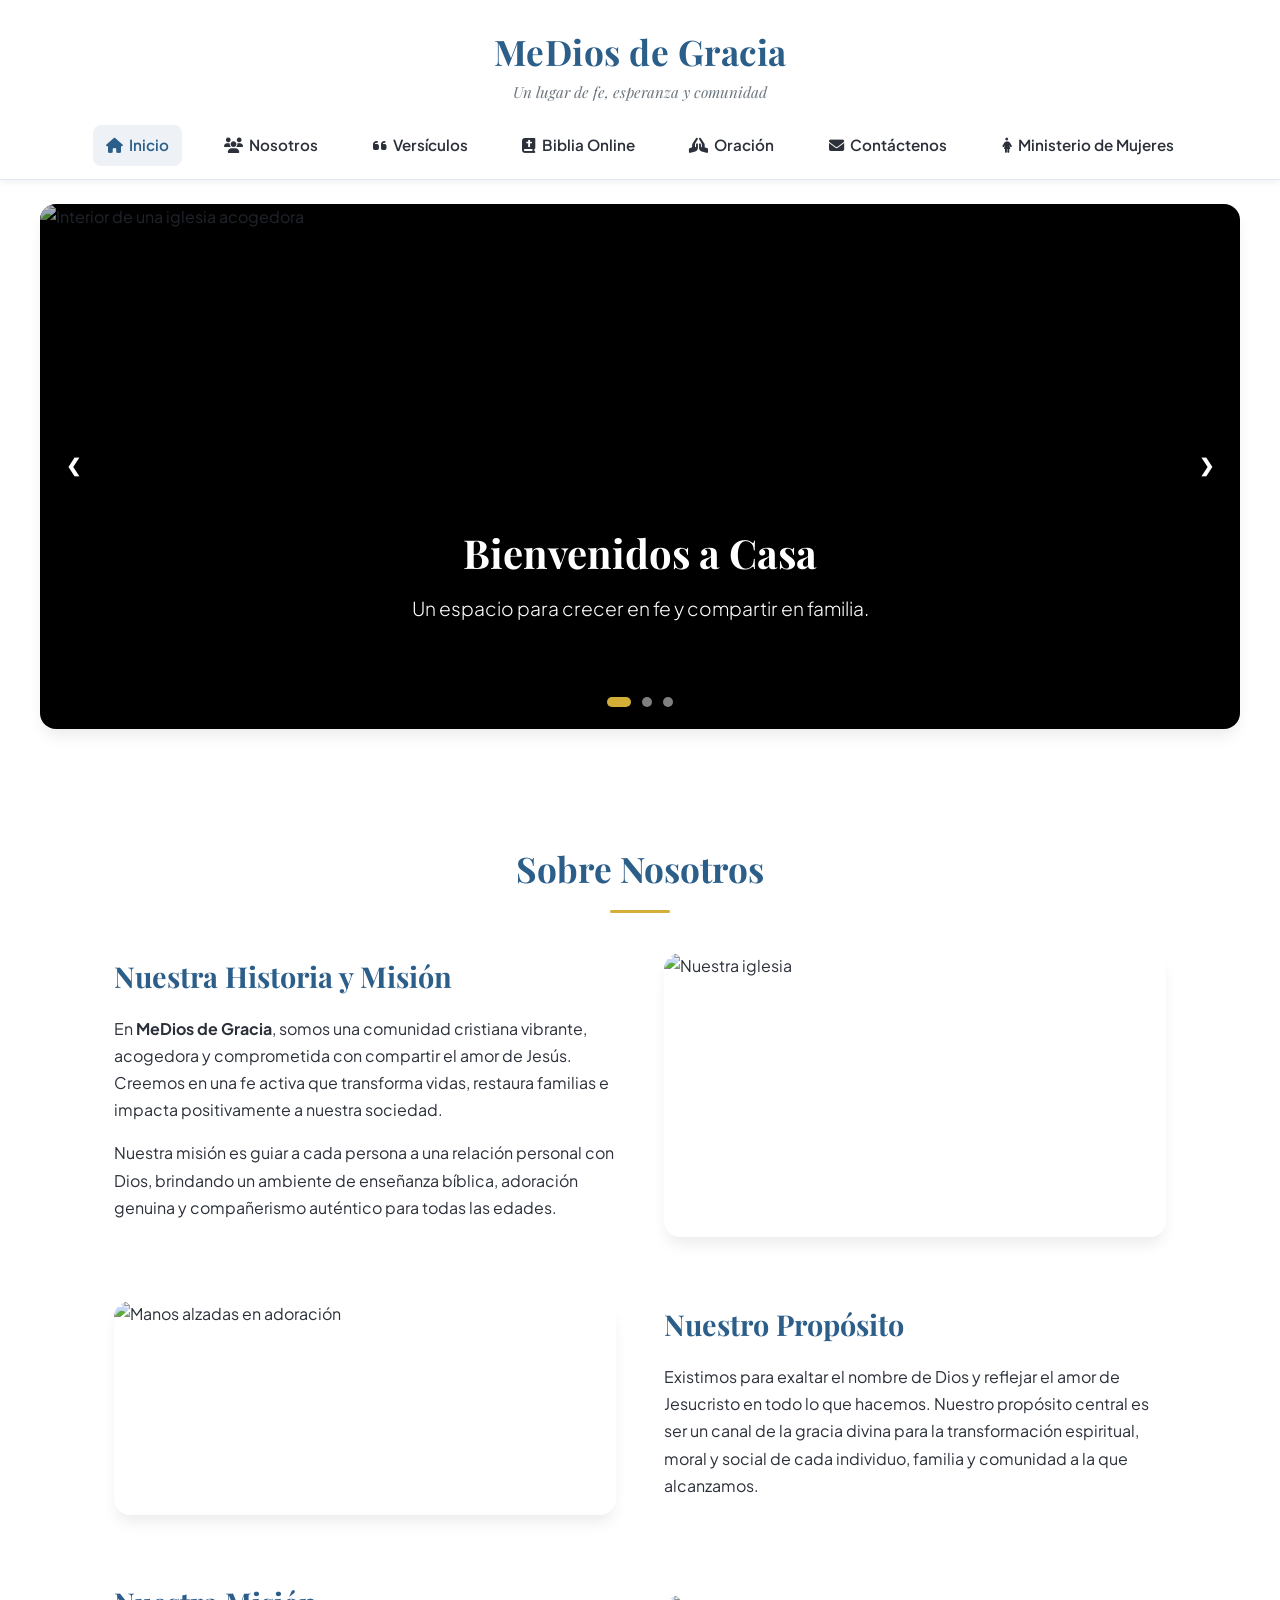
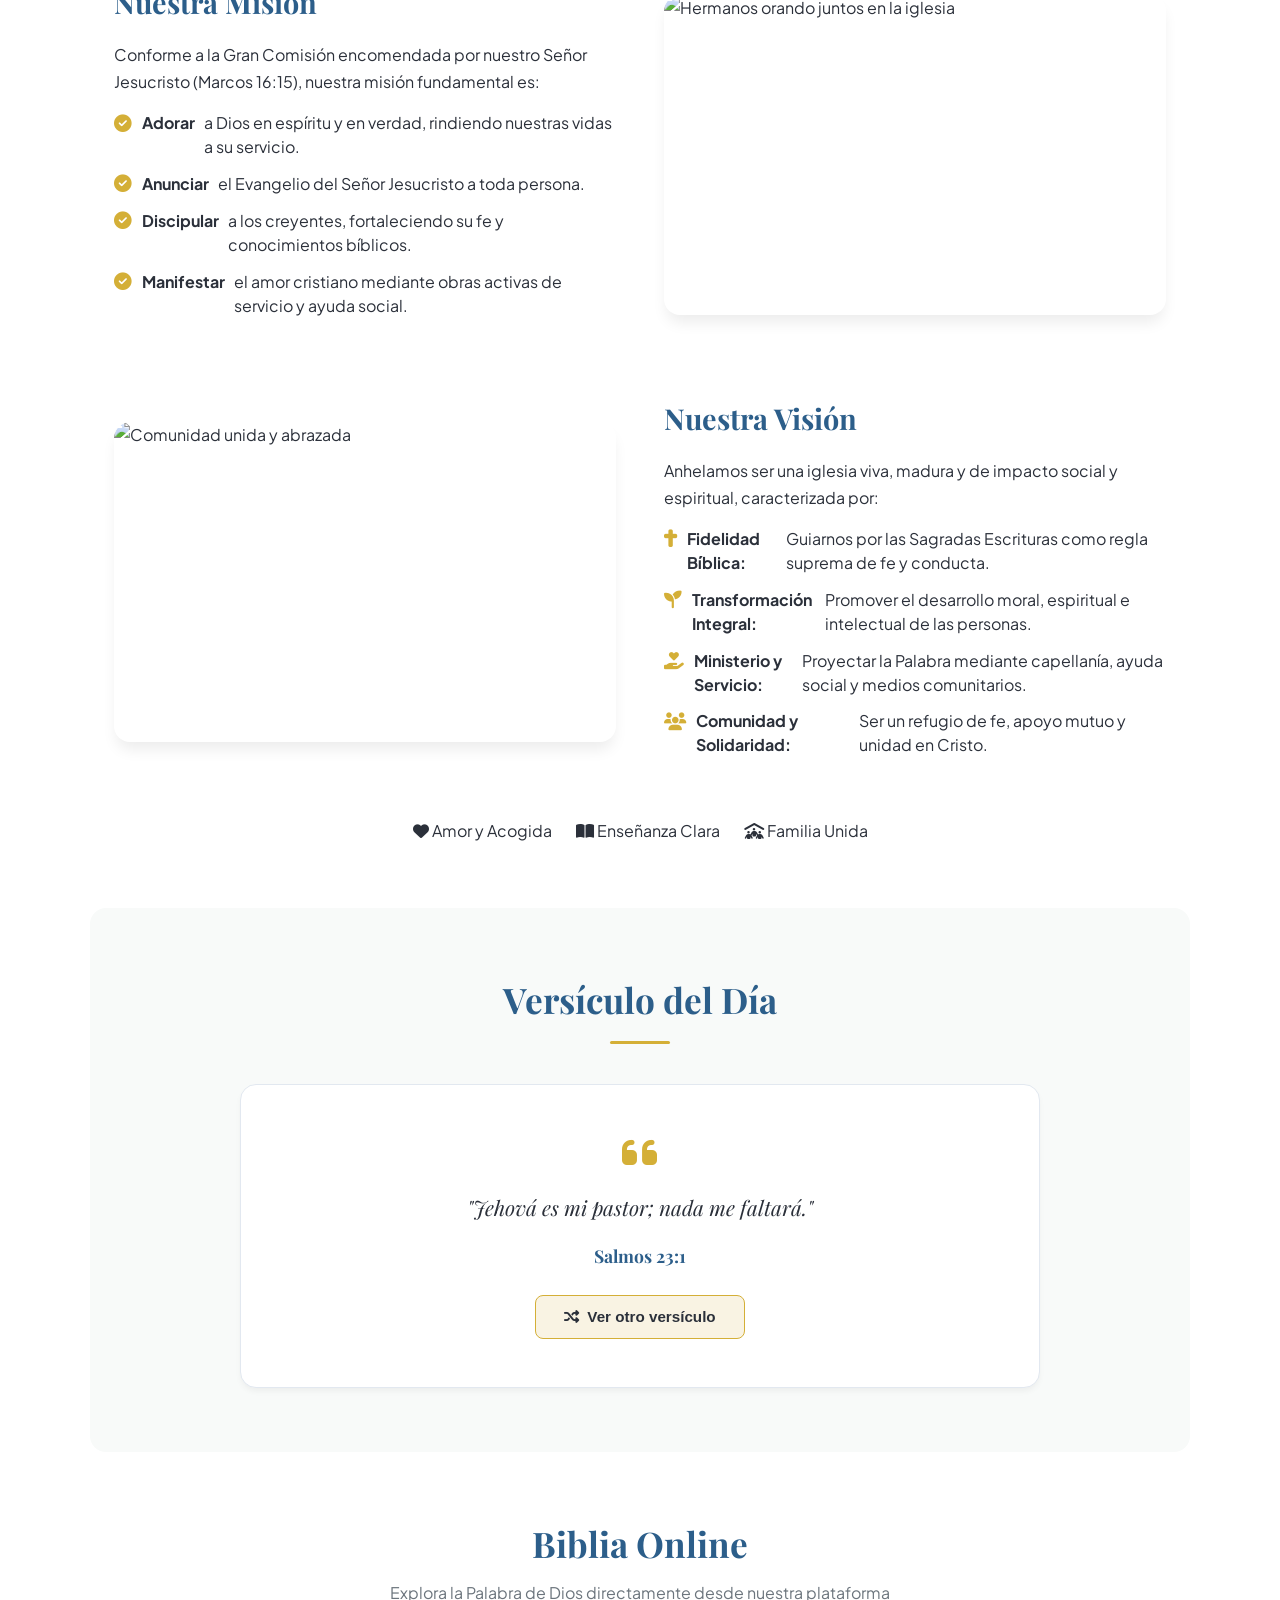
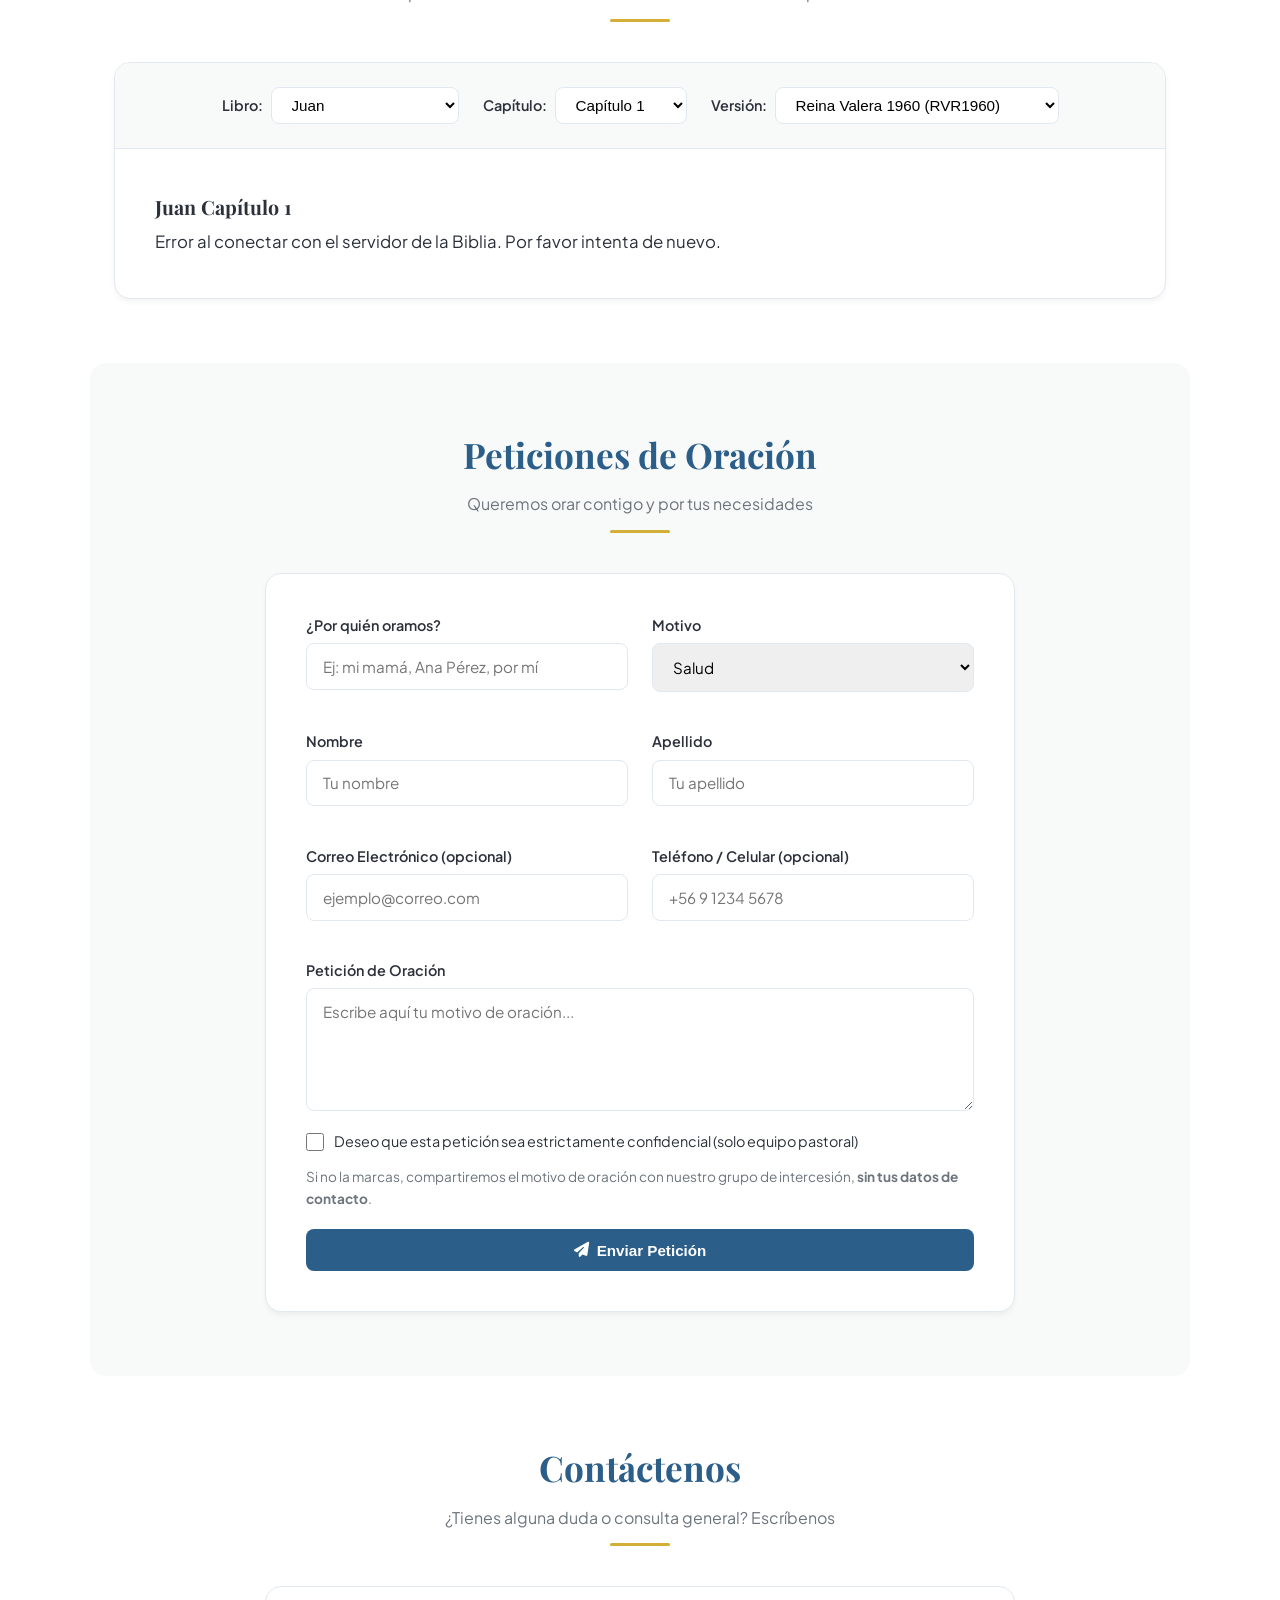
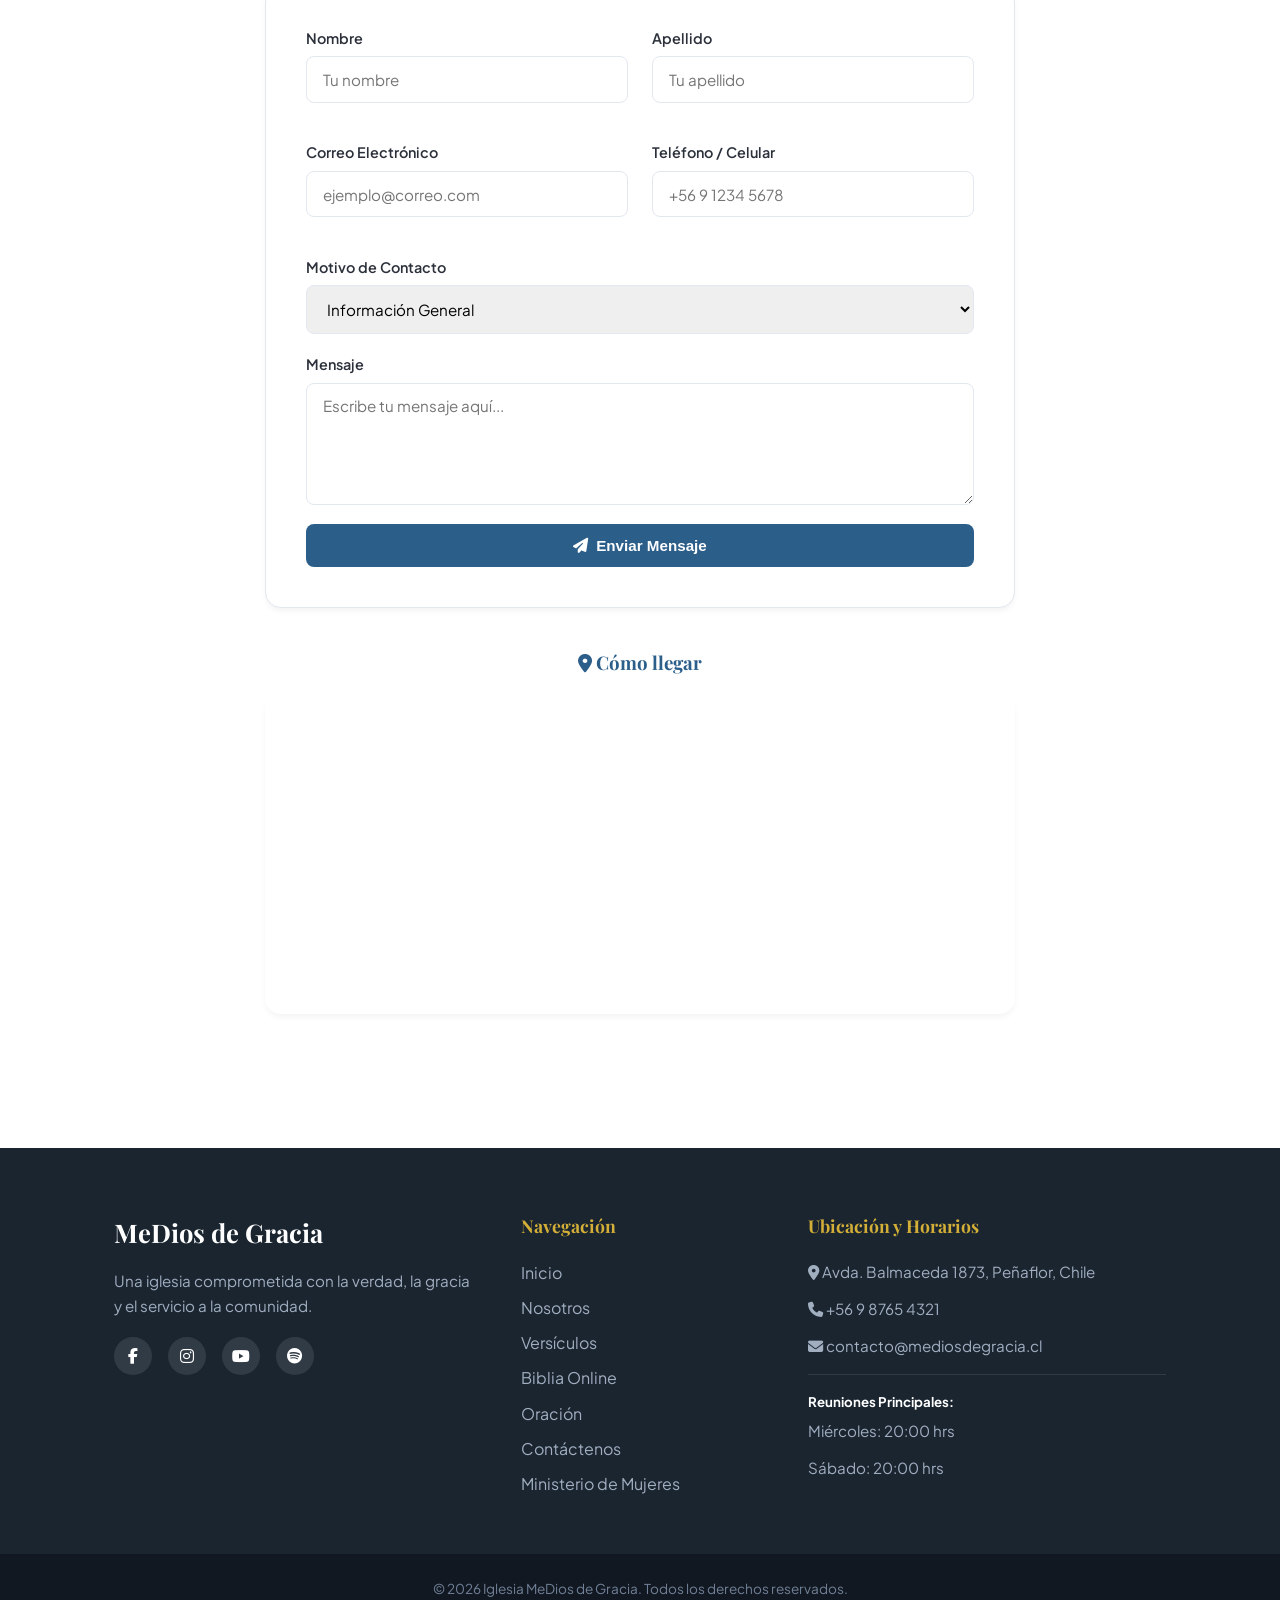
==== commit c37c8eb9: "actualizacion actualizacion en las imagenes" ====
--- a/index.html
+++ b/index.html
@@ -486,25 +486,35 @@
       </div>
     </section>
 
-   <!-- FOOTER / PIE DE PÁGINA -->
-  <footer class="footer">
-    <div class="footer-container">
-      <div class="footer-col brand-col">
-        <h3>MeDios de Gracia</h3>
-        <p>
-          Una iglesia comprometida con la verdad, la gracia y el servicio a la
-          comunidad.
-        </p>
-        <div class="social-links">
-          <a href="https://www.facebook.com/profile.php?id=61578703400354" aria-label="Facebook"><i
-              class="fa-brands fa-facebook-f"></i></a>
-          <a href="https://www.instagram.com/medios_de_gracia_mdg/" aria-label="Instagram"><i
-              class="fa-brands fa-instagram"></i></a>
-          <a href="https://www.youtube.com/@mediosdegraciamdg" aria-label="YouTube"><i
-              class="fa-brands fa-youtube"></i></a>
-          <a href="https://www.tiktok.com/@mediosdegracia" aria-label="Spotify"><i class="fa-brands fa-tiktok"></i></a>
-        </div>
-      </div>
+    <!-- FOOTER / PIE DE PÁGINA -->
+    <footer class="footer">
+      <div class="footer-container">
+        <div class="footer-col brand-col">
+          <h3>MeDios de Gracia</h3>
+          <p>
+            Una iglesia comprometida con la verdad, la gracia y el servicio a la
+            comunidad.
+          </p>
+          <div class="social-links">
+            <a
+              href="https://www.facebook.com/profile.php?id=61578703400354"
+              aria-label="Facebook"
+              ><i class="fa-brands fa-facebook-f"></i
+            ></a>
+            <a
+              href="https://www.instagram.com/medios_de_gracia_mdg/"
+              aria-label="Instagram"
+              ><i class="fa-brands fa-instagram"></i
+            ></a>
+            <a href="#" aria-label="YouTube"
+              ><i class="fa-brands fa-youtube"></i
+            ></a>
+            <a href="#" aria-label="Spotify"
+              ><i class="fa-brands fa-spotify"></i
+            ></a>
+          </div>
+        </div>
+
         <div class="footer-col links-col">
           <h4>Navegación</h4>
           <ul>
@@ -525,7 +535,7 @@
             Peñaflor, Chile
           </p>
           <p><i class="fa-solid fa-phone"></i> +56 9 8765 4321</p>
-          <p><i class="fa-solid fa-envelope"></i> mediosdegracia1873@gmail.com</p>
+          <p><i class="fa-solid fa-envelope"></i> contacto@mediosdegracia.cl</p>
           <div class="schedules">
             <h5>Reuniones Principales:</h5>
             <p>Miércoles: 20:00 hrs</p>
--- a/styles.css
+++ b/styles.css
@@ -854,6 +854,125 @@
   color: var(--text-muted);
 }
 
+/* Indicador de cantidad de fotos sobre la portada de la tarjeta */
+.news-card-media {
+  position: relative;
+}
+
+.news-card-fotos {
+  position: absolute;
+  right: 10px;
+  bottom: 22px;
+  background: rgba(0, 0, 0, 0.6);
+  color: #fff;
+  border: none;
+  border-radius: 999px;
+  padding: 4px 10px;
+  font-size: 0.8rem;
+  font-weight: 600;
+  cursor: pointer;
+}
+
+/* CARRUSEL DE FOTOS DENTRO DEL "VER MÁS" */
+.carrusel {
+  position: relative;
+  margin-bottom: 15px;
+  border-radius: var(--radius-sm);
+  overflow: hidden;
+  background: #111;
+}
+
+.carrusel-pista {
+  display: flex;
+  overflow-x: auto;
+  scroll-snap-type: x mandatory;
+  scrollbar-width: none;
+  -webkit-overflow-scrolling: touch;
+}
+
+.carrusel-pista::-webkit-scrollbar {
+  display: none;
+}
+
+.carrusel-slide {
+  flex: 0 0 100%;
+  scroll-snap-align: center;
+  display: flex;
+  align-items: center;
+  justify-content: center;
+  height: 340px;
+}
+
+/* La foto se ve completa, sin recortar */
+.news-modal-content .carrusel-slide img {
+  width: 100%;
+  height: 100%;
+  max-height: none;
+  object-fit: contain;
+  margin: 0;
+  border-radius: 0;
+  background: transparent;
+}
+
+.carrusel-btn {
+  position: absolute;
+  top: 50%;
+  transform: translateY(-50%);
+  width: 38px;
+  height: 38px;
+  border: none;
+  border-radius: 50%;
+  background: rgba(255, 255, 255, 0.85);
+  color: var(--text-dark);
+  cursor: pointer;
+  box-shadow: var(--shadow-sm);
+}
+
+.carrusel-btn.prev { left: 10px; }
+.carrusel-btn.next { right: 10px; }
+
+.carrusel-contador {
+  position: absolute;
+  top: 10px;
+  left: 10px;
+  background: rgba(0, 0, 0, 0.6);
+  color: #fff;
+  font-size: 0.8rem;
+  padding: 3px 9px;
+  border-radius: 999px;
+}
+
+.carrusel-puntos {
+  position: absolute;
+  bottom: 10px;
+  left: 0;
+  right: 0;
+  display: flex;
+  justify-content: center;
+  flex-wrap: wrap;
+  gap: 6px;
+  padding: 0 50px;
+}
+
+.carrusel-puntos button {
+  width: 8px;
+  height: 8px;
+  padding: 0;
+  border: none;
+  border-radius: 50%;
+  background: rgba(255, 255, 255, 0.5);
+  cursor: pointer;
+}
+
+.carrusel-puntos button.activo {
+  background: #fff;
+}
+
+@media (max-width: 600px) {
+  .carrusel-slide { height: 260px; }
+  .carrusel-btn { width: 32px; height: 32px; }
+}
+
 .news-modal-close {
   position: absolute;
   top: 15px;
